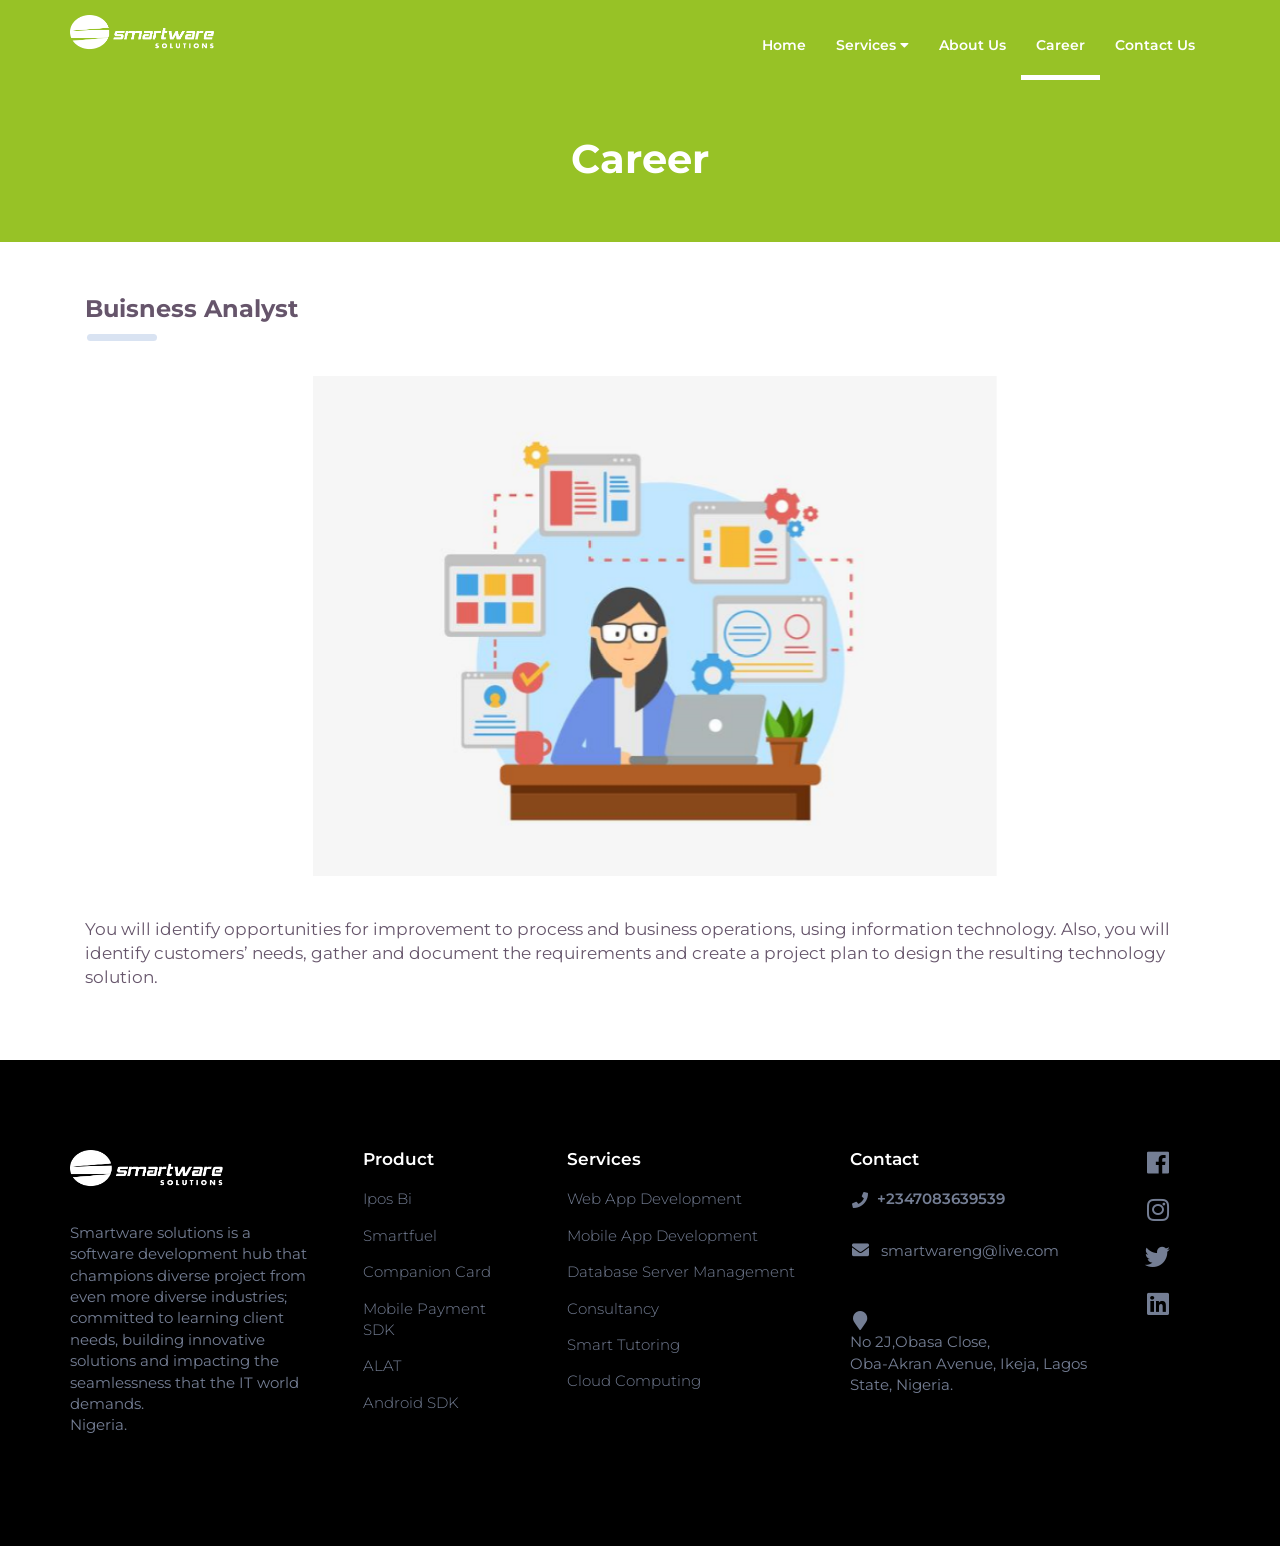
==== HtmlSite/BuisnessAnalyst.html @ bc89caac "pics added to career page" ====
<!DOCTYPE html>
<html lang="en">

<head>
    <meta charset="UTF-8">
    <meta name="viewport" content="width=device-width, initial-scale=1.0">
    <meta http-equiv="X-UA-Compatible" content="ie=edge">
    <title>Smartware</title>
    <link rel="stylesheet" type="text/css" href="css/bootstrap.min.css">
    <link rel="stylesheet" type="text/css" href="css/bootstrap-slider.min.css">
    <link rel="stylesheet" type="text/css" href="css/fontawesome-all.min.css">
    <link rel="stylesheet" type="text/css" href="css/slick.css">
    <link rel="stylesheet" type="text/css" href="css/style-green.css">
    <link rel="stylesheet" type="text/css" href="css/form.css">
    <link rel="stylesheet" href="https://cdnjs.cloudflare.com/ajax/libs/animate.css/3.7.0/animate.css" />

</head>

<body>

    <div id="header-holder" class="inner-header contact-header">
        <nav id="nav" class="navbar navbar-default navbar-full">
            <div class="container-fluid">
                <div class="container container-nav">
                    <div class="row">
                        <div class="col-md-12">
                            <div class="navbar-header">
                                <button aria-expanded="false" type="button" class="navbar-toggle collapsed"
                                    data-toggle="collapse" data-target="#bs">
                                    <span class="icon-bar"></span>
                                    <span class="icon-bar"></span>
                                    <span class="icon-bar"></span>
                                </button>
                                <a class="logo-holder" href="index.html">
                                    <div class="logo" style="width:500px;height:18px"></div>
                                </a>
                            </div>
                            <div style="height: 1px;" role="main" aria-expanded="false" class="navbar-collapse collapse"
                                id="bs">
                                <ul class="nav navbar-nav navbar-right">
                                    <li><a href="index.html">Home</a></li>
                                    <li class="dropdown unity-menu">
                                        <a href="services.html">Services <i class="fas fa-caret-down"></i></a>
                                        <ul class="dropdown-menu dropdown-unity">
                                            <li>
                                                <a class=" " href="services.html">
                                                    <div class="unity-box">

                                                        <div class="unity-title">
                                                            Web App Development
                                                        </div>

                                                    </div>
                                                </a>
                                            </li>

                                            <li>
                                                <a class=" " href="services.html">
                                                    <div class="unity-box">

                                                        <div class="unity-title">
                                                            Mobile App Development
                                                        </div>

                                                    </div>
                                                </a>
                                            </li>

                                            <li>
                                                <a class=" " href="services.html">
                                                    <div class="unity-box">

                                                        <div class="unity-title">
                                                            Consultancy
                                                        </div>

                                                    </div>
                                                </a>
                                            </li>

                                            <li>
                                                <a class=" " href="services.html">
                                                    <div class="unity-box">

                                                        <div class="unity-title">
                                                            Data Server Management
                                                        </div>

                                                    </div>
                                                </a>
                                            </li>

                                            <li>
                                                <a class=" " href="services.html">
                                                    <div class="unity-box">

                                                        <div class="unity-title">
                                                            Smart Tutoring
                                                        </div>

                                                    </div>
                                                </a>
                                            </li>

                                            <li>
                                                <a class=" " href="services.html">
                                                    <div class="unity-box">

                                                        <div class="unity-title">
                                                            Cloud Computing
                                                        </div>

                                                    </div>
                                                </a>
                                            </li>
                                        </ul>
                                    </li>
                                    <li class="dropdown">
                                        <a href="aboutus.html">About Us </a>
                                    </li>
                                    <li><a style="border-bottom:5px solid #ffffff" href="career.html">Career</a></li>
                                    <li class="support-button-holder support-dropdown">
                                        <a href="contact.html">Contact Us</a>
                                    </li>
                                </ul>
                            </div>
                        </div>
                    </div>
                </div>
            </div>
        </nav>

        <div id="page-head" class="container-fluid inner-page">
            <div class="container">
                <div class="row">
                    <div class="col-md-12 text-center">
                        <div class="animated slideInDown page-title">Career</div>
                    </div>
                </div>

                <div class="row">
                    <!-- <div class="col-md-12 text-center">
                        <div class="text">Join the team</div>
                    </div> -->
                </div>
            </div>
        </div>
    </div>

    <!-- <div id="" class="container-fluid">

        <div class="row">
            <div class="col-md-12">
                <div>
                    <div class="row-title" style="color:#66556b; margin-top: 50px;">Join Our Team</div>
                    <div class="row-subtitle"></div>
                </div>
            </div>
        </div>
    </div> -->

    <div id="testimonials" class="container">
        <div class="bg-color"></div>

        <div class="col-md-12">
            <div>
                <div class="row-title" style="color:#66556b; margin-top: 50px; text-align: left">Buisness Analyst</div>
                <div class="row-line"></div>
            </div>
        </div>

        <div class="container">
            <div class="row">
                
                    <div class="col-md-12">
                        <img class="animated zoomin" style="width:60%; margin-top: 50px" src="images/BuisnessAnalyst.png" alt="">
                        <div id="testimonials-slider">
                            <!-- <img style="width:80%;" src="images/clientelle.png" alt=""> -->
                        </div>
                    </div>

               
            </div>
            <br>
            <div class="row">
                <div class="col-xs-12">
                    <p style="color:#66556b; font-size:17px; text-align: left">You will identify opportunities for improvement to process
                        and business operations, using information technology. Also, you will identify
                        customers’ needs, gather and document the requirements and create a project plan to
                        design the resulting technology solution.
                    </p>

                </div>
            </div>
        </div>
    </div>

    <div id="footer" class="container-fluid">
        <div class="container">
            <div class="row">
                <div class="col-xs-6 col-sm-4 col-md-3">
                    <div class="address-holder">
                        <img style="width:60%" src="images/smartlogo.png" alt="">

                        <!-- <div class="phone"><i class="fas fa-phone"></i>+2347083639539</div>
                                <div class="email"><i class="fas fa-envelope"></i> smartwareng@live.com</div> -->
                        <div class="address">

                            <p>Smartware solutions is a software development hub that champions diverse project from
                                even more diverse industries; committed to learning client needs, building innovative
                                solutions and impacting the seamlessness that the IT world demands.<br>
                                Nigeria.</p>
                        </div>
                    </div>
                </div>
                <div class="col-xs-6 col-sm-2 col-md-2">
                    <div class="footer-menu-holder">
                        <h4>Product</h4>
                        <ul class="footer-menu">
                            <li><a href="">Ipos Bi</a></li>
                            <li><a href="">Smartfuel</a></li>
                            <li><a href="">Companion Card</a></li>
                            <li><a href="">Mobile Payment SDK</a></li>
                            <li><a href="">ALAT</a></li>
                            <li><a href="">Android SDK</a></li>
                        </ul>
                    </div>
                </div>
                <div class="col-xs-6 col-sm-2 col-md-3">
                    <div class="footer-menu-holder">
                        <h4>Services</h4>
                        <ul class="footer-menu">
                            <li><a href="">Web App Development</a></li>
                            <li><a href="">Mobile App Development</a></li>
                            <li><a href="">Database Server Management</a></li>
                            <li><a href="">Consultancy</a></li>
                            <li><a href="">Smart Tutoring</a></li>
                            <li><a href="">Cloud Computing</a></li>
                        </ul>
                    </div>
                </div>
                <div class="col-xs-6 col-sm-3 col-md-3">
                    <div class="address-holder">
                        <h4>Contact</h4>
                        <div class="phone"><i class="fas fa-phone"></i>+2347083639539</div>
                        <div class="email"><i class="fas fa-envelope"></i> smartwareng@live.com</div>
                        <div class="address">
                            <i class="fas fa-map-marker"></i>
                            <div>No 2J,Obasa Close,<br>
                                Oba-Akran Avenue, Ikeja, Lagos State,
                                Nigeria.</div>
                        </div>
                    </div>
                </div>
                <div class="col-xs-12 col-sm-1 col-md-1">
                    <div class="social-menu-holder">
                        <ul class="social-menu">
                            <li><a href="#"><i class="fab fa-facebook"></i></a></li>
                            <li><a href="#"><i class="fab fa-instagram"></i></a></li>
                            <li><a href="#"><i class="fab fa-twitter"></i></a></li>
                            <li><a href="#"><i class="fab fa-linkedin"></i></a></li>
                        </ul>
                    </div>
                </div>
            </div>
        </div>
    </div>













</body>

</html>
---- HtmlSite/css/style-green.css ----
/*------------------------------------------------------------------
 * Theme Name: Hostify Responsive Template
 * Theme URI: http://www.brandio.io/envato/hostify
 * Author: Brandio
 * Author URI: http://www.brandio.io/
 * Description: A Bootstrap Responsive HTML5 Template
 * Version: 2.0
 * Licensed under MIT (https://github.com/twbs/bootstrap/blob/master/LICENSE)
 * Bootstrap v3.3.7 (http://getbootstrap.com)
 * Copyright 2019 Brandio.
 -------------------------------------------------------------------*/
/*------------------------------------------------------------------
[Table of contents]

1. General Styles.
2. Header Styles.
3. Top Content Styles.
4. info Section Styles.
5. Services Section Styles.
6. Message Section Styles.
7. Pricing Section Styles.
8. Custom Plan Section Styles.
9. Features Section Styles.
10. Testimonials Section Styles.
11. More Features Section Styles.
12. Footer Section Styles.
13. Sign in - Sign up Pages Styles.
14. Inner Pages Styles.
15. Responsive Styles.
-------------------------------------------------------------------*/
@import url("https://fonts.googleapis.com/css?family=Montserrat:200,300,400,500,600,700");

@import url("https://fonts.googleapis.com/css?family=Rubik:400,500");

@import url("../fonts/hostify.css");
/*------------------------------------------------------------------
	1. General Styles
-------------------------------------------------------------------*/
*, body {
    font-family: 'Montserrat', sans-serif;
    font-weight: 400;
    -webkit-font-smoothing: antialiased;
    text-rendering: optimizeLegibility;
    -moz-osx-font-smoothing: grayscale;
}

a, input[type="submit"] {
    -webkit-transition: all 0.3s ease;
    transition: all 0.3s ease;
}

.rtl-cols div[class^="col-"] {
    float: right;
}

.slick-track {
    -webkit-transition: none;
    transition: none;
}

.slick-slide {
    cursor: pointer;
    outline: 0;
}

.slick-dots {
    position: absolute;
    left: 0;
    bottom: 0;
    width: 100%;
    list-style: none;
    padding: 0;
    margin: 0;
    text-align: center;
}

.slick-dots li {
    display: inline-block;
    text-indent: -9999px;
    white-space: nowrap;
    border: 0;
    width: 8px;
    height: 8px;
    border-radius: 8px;
    background-color: #ffffff;
    opacity: 0.5;
    margin-left: 5px;
    -webkit-box-shadow: 0 0 10px 0 rgba(0, 0, 0, 0.5);
    box-shadow: 0 0 10px 0 rgba(0, 0, 0, 0.5);
}

.slick-dots li.slick-active {
    opacity: 1;
}

.row-title {
    text-align: center;
    font-size: 24px;
    font-weight: 700;
    color: #2F3C52;
    position: relative;
    margin-top: 30px;
    margin-top: 0;
}

.row-title.grey-color {
    color: #44494f;
    margin-bottom: 20px;
}

.row-title.grey-color:after {
    background-color: #44494f;
    bottom: -6px;
}

.row-subtitle {
    position: relative;
    text-align: center;
    font-size: 19px;
    color: #7D8EA8;
    font-weight: 400;
    margin-bottom: 50px;
}

.row-line:after {
    position: absolute;
    content: "";
    width: 70px;
    height: 7px;
    background-color: #D9E3F2;
    left: 5%;
    margin-left: -40px;
    bottom: -15px;
    border-radius: 8px;
}


.row-subtitle:after {
    position: absolute;
    content: "";
    width: 156px;
    height: 2px;
    background-color: #D9E3F2;
    left: 50%;
    margin-left: -78px;
    bottom: -15px;
}

.row-icon {
    text-align: center;
}

.row-icon .pricing-icon {
    position: relative;
    width: 88px;
    height: 88px;
    display: inline-block;
    border-radius: 200px;
    overflow: hidden;
    z-index: 100;
    background-color: #ffffff;
    border: 2px solid #cfced6;
    animation-name: little-move;
}

.row-icon .pricing-icon .htfy {
    color: #ffffff;
    font-size: 45px;
    margin-top: 21px;
}

.row-icon .pricing-icon .htfy-technology {
    margin-top: 26px;
}

.row-icon .pricing-icon [class*="fa"] {
    color: #ffffff;
    font-size: 40px;
    margin-top: 25px;
}

.row-icon .pricing-icon.color1 .htfy, .row-icon .pricing-icon.color1 [class*="fa"] {
    color: #00b869;
}

.row-icon .pricing-icon.color2 .htfy, .row-icon .pricing-icon.color2 [class*="fa"] {
    color: #5d9cec;
}

.row-icon .pricing-icon.color3 .htfy, .row-icon .pricing-icon.color3 [class*="fa"] {
    color: #65d692;
}

.ybtn {
    border: 0;
    border-radius: 10px;
    font-size: 15px;
    font-weight: 600;
    text-transform: uppercase;
    padding: 9px 26px;
    margin: 5px 10px;
    display: inline-block;
    white-space: nowrap;
    outline: none;
    -webkit-transition: all 0.3s ease 0s;
    transition: all 0.3s ease 0s;
    -webkit-transform: scale(1);
    -moz-transform: scale(1);
    -ms-transform: scale(1);
    transform: scale(1);
}

.ybtn:hover, .ybtn:focus {
    text-decoration: none;
    -webkit-transform: scale(0.95);
    -moz-transform: scale(0.95);
    -ms-transform: scale(0.95);
    transform: scale(0.95);
}

.ybtn-small {
    border-radius: 8px;
    font-size: 13px;
    font-weight: 600;
    text-transform: none;
    padding: 5px 15px;
    margin: 2px 4px;
}

.ybtn-shadow {
    -webkit-box-shadow: 0 9px 18px rgba(0, 0, 0, 0.08);
    box-shadow: 0 9px 18px rgba(0, 0, 0, 0.08);
}

.ybtn-accent-color {
    color: #ffffff;
    background-color: #66556b;
}

.ybtn-accent-color:hover, .ybtn-accent-color:focus {
    color: #ffffff;
    background-color: #608504;
}

.ybtn-header-color {
    color: #ffffff;
    background-color: #66556b;
}

.ybtn-header-color:hover, .ybtn-header-color:focus {
    color: #ffffff;
    background-color: #608504;
}

.ybtn-other-color {
    color: #ffffff;
    background-color: #3d3d3d;
}

.ybtn-other-color:hover, .ybtn-other-color:focus {
    color: #ffffff;
    background-color: #242424;
}

.ybtn-purple-text {
    color: #00b869;
    background-color: transparent;
}

.ybtn-purple-text:hover, .ybtn-purple-text:focus {
    color: #009f5a;
}

.ybtn-purple {
    color: #ffffff;
    background-color: #756de7;
}

.ybtn-purple:hover, .ybtn-purple:focus {
    color: #ffffff;
    background-color: #6961d4;
}

.ybtn-purple-text {
    color: #756de7;
    background-color: transparent;
}

.ybtn-purple-text:hover, .ybtn-purple-text:focus {
    color: #6961d4;
}

.ybtn-white {
    color: #66556b;
    background-color: #ffffff;
}

.ybtn-white:hover, .ybtn-white:focus {
    color: #000;
    background-color: #ffffff;
}

.ybtn-pink {
    color: #ffffff;
    background-color: #ed52f8;
}

.ybtn-pink:hover, .ybtn-pink:focus {
    color: #ffffff;
    background-color: #e14eeb;
}

.special-gradiant {
  /* Permalink - use to edit and share this gradient: http://colorzilla.com/gradient-editor/#000000+0,000000+100&0+0,0+4,1+5,0+6,0+9,1+10,0+11,0+14,1+15,0+16,0+19,1+20,0+21,0+24,1+25,0+26,0+29,1+30,0+31,0+34,1+35,0+36,0+39,1+40,0+41,0+44,1+45,0+46,0+49,1+50,0+51,0+54,1+55,0+56,0+59,1+60,0+61,0+64,1+65,0+66,1+65,0+69,1+70,0+71,0+74,1+75,0+76,0+79,1+80,0+81,0+84,1+85,0+86,0+89,1+90,0+91,0+94,1+95,0+96,0+100 */
    background: -moz-linear-gradient(-45deg, transparent 0%, transparent 4%, black 5%, transparent 6%, transparent 9%, black 10%, transparent 11%, transparent 14%, black 15%, transparent 16%, transparent 19%, black 20%, transparent 21%, transparent 24%, black 25%, transparent 26%, transparent 29%, black 30%, transparent 31%, transparent 34%, black 35%, transparent 36%, transparent 39%, black 40%, transparent 41%, transparent 44%, black 45%, transparent 46%, transparent 49%, black 50%, transparent 51%, transparent 54%, black 55%, transparent 56%, transparent 59%, black 60%, transparent 61%, transparent 64%, black 65%, transparent 66%, transparent 69%, black 70%, transparent 71%, transparent 74%, black 75%, transparent 76%, transparent 79%, black 80%, transparent 81%, transparent 84%, black 85%, transparent 86%, transparent 89%, black 90%, transparent 91%, transparent 94%, black 95%, transparent 96%, transparent 100%);
  /* FF3.6-15 */
    background: -webkit-linear-gradient(-45deg, transparent 0%, transparent 4%, black 5%, transparent 6%, transparent 9%, black 10%, transparent 11%, transparent 14%, black 15%, transparent 16%, transparent 19%, black 20%, transparent 21%, transparent 24%, black 25%, transparent 26%, transparent 29%, black 30%, transparent 31%, transparent 34%, black 35%, transparent 36%, transparent 39%, black 40%, transparent 41%, transparent 44%, black 45%, transparent 46%, transparent 49%, black 50%, transparent 51%, transparent 54%, black 55%, transparent 56%, transparent 59%, black 60%, transparent 61%, transparent 64%, black 65%, transparent 66%, transparent 69%, black 70%, transparent 71%, transparent 74%, black 75%, transparent 76%, transparent 79%, black 80%, transparent 81%, transparent 84%, black 85%, transparent 86%, transparent 89%, black 90%, transparent 91%, transparent 94%, black 95%, transparent 96%, transparent 100%);
  /* Chrome10-25,Safari5.1-6 */
    background: linear-gradient(135deg, transparent 0%, transparent 4%, black 5%, transparent 6%, transparent 9%, black 10%, transparent 11%, transparent 14%, black 15%, transparent 16%, transparent 19%, black 20%, transparent 21%, transparent 24%, black 25%, transparent 26%, transparent 29%, black 30%, transparent 31%, transparent 34%, black 35%, transparent 36%, transparent 39%, black 40%, transparent 41%, transparent 44%, black 45%, transparent 46%, transparent 49%, black 50%, transparent 51%, transparent 54%, black 55%, transparent 56%, transparent 59%, black 60%, transparent 61%, transparent 64%, black 65%, transparent 66%, transparent 69%, black 70%, transparent 71%, transparent 74%, black 75%, transparent 76%, transparent 79%, black 80%, transparent 81%, transparent 84%, black 85%, transparent 86%, transparent 89%, black 90%, transparent 91%, transparent 94%, black 95%, transparent 96%, transparent 100%);
  /* W3C, IE10+, FF16+, Chrome26+, Opera12+, Safari7+ */
    filter: progid:DXImageTransform.Microsoft.gradient( startColorstr='#00000000', endColorstr='#00000000',GradientType=1 );
  /* IE6-9 fallback on horizontal gradient */
    position: absolute;
    left: 0;
    top: 50%;
    margin-top: -90%;
    width: 158px;
    height: 158px;
    z-index: -1;
    opacity: 0.15;
    animation-duration: 1s;
    animation-timing-function: linear;
    animation-iteration-count: infinite;
}

@keyframes little-move {
    0% {
        left: 0;
    }

    100% {
        left: -15px;
    }
}

/*
::selection {
  background: #9e57f9;
}
::-moz-selection {
  background: #9e57f9;
}
*/
/*------------------------------------------------------------------
	2. Header Styles
-------------------------------------------------------------------*/
#header-holder {
    position: relative;
    z-index: 100;
    background-color: #ffffff;
    padding-top: 15px;
}

#header-holder .bg-animation {
    position: absolute;
    opacity: 1;
    left: 0%;
    top: -20%;
    width: 100%;
    height: 108%;
    background-image: url(../images/Path95.svg);
    background-repeat: no-repeat;
    background-size: 100% 100%;
    background-color: #00b869;
    -webkit-transform: skewY(-10deg);
    -moz-transform: skewY(-10deg);
    -ms-transform: skewY(-10deg);
    transform: skewY(-10deg);
    z-index: -1;
}

/* #header-holder.inner-header {
    position: relative;
} */

.about-header:before {
    position: absolute;
    content: "";
    top: 0;
    left: 0;
    width: 100%;
    /* height: 100%; */
    background-repeat: repeat-x;
    background-image: -webkit-linear-gradient(120deg, #97C226, #97C226);
    background-image: -o-linear-gradient(120deg, #97C226, #97C226);
    background-image: linear-gradient(120deg, #97C226, #97C226);
}

#header-holder.inner-header:before {
    position: absolute;
    content: "";
    top: 0;
    left: 0;
    width: 100%;
    height: 100%;
    background-repeat: repeat-x;
    background-image: -webkit-linear-gradient(120deg, #97C226, #97C226);
    background-image: -o-linear-gradient(120deg, #97C226, #97C226);
    background-image: linear-gradient(120deg, #97C226, #97C226);
}

#header-holder.inner-header .bg-animation  {
    opacity: 1;
    top: 0;
    height: 100%;
    background-image: inherit;
    background-color:  #A8D82A,;
    -webkit-transform: skewY(0deg);
    -moz-transform: skewY(0deg);
    -ms-transform: skewY(0deg);
    transform: skewY(0deg);
    display: none;
}

#header-holder #nav {
    border: 0;
    background-color: transparent;
}

@media (min-width: 1800px) {
    #header-holder:not(.inner-header):before {
        content: "";
        position: absolute;
        left: 0;
        top: 0;
        width: 100%;
        height: 60%;
        background-color:  #A8D82A,;
        -webkit-transform: skewY(-10deg);
        -moz-transform: skewY(-10deg);
        -ms-transform: skewY(-10deg);
        transform: skewY(-10deg);
        -webkit-transform-origin: left top;
        -moz-transform-origin: left top;
        -ms-transform-origin: left top;
        transform-origin: left top;
        z-index: -1;
    }

    #header-holder.main-header:before {
        display: none !important;
    }
}

.logo-holder {
    font-family: 'Rubik', sans-serif;
    color: #ffffff;
    font-size: 19px;
    font-weight: 500;
    cursor: pointer;
    display: inline-block;
    padding-top: 17px;
    -webkit-transition: all 0.3s ease 0s;
    transition: all 0.3s ease 0s;
}

.logo-holder:hover, .logo-holder:focus {
    color: #ffffff;
    text-decoration: none;
}

.logo-holder{
    display: inline-block;
    background-image: url(../images/smartlogo.png);
    background-size: contain;
    background-repeat: no-repeat;
}

svg.logo {
    width: 62px;
    height: auto;
}

svg.logo text {
    font-family: 'Rubik', sans-serif;
    font-weight: 500;
    fill: #ffffff;
}

.navbar-collapse-centered {
    text-align: center;
}

.navbar-nav-centered {
    display: inline-block;
    float: none;
}

.navbar-default .navbar-collapse, .navbar-default .navbar-form {
    border-color: rgba(231, 231, 231, 0.2);
}

.navbar {
    border: 0;
    border-radius: 0;
    margin-bottom: 0;
}

.navbar-default .navbar-nav > li > a {
    color: #fff;
    font-size: 14px;
    font-weight: 600;
    -webkit-transition: all 0.3s ease 0s;
    transition: all 0.3s ease 0s;
}

.navbar-default .navbar-nav > li > a:hover, .navbar-default .navbar-nav > li > a:focus {
    color: #ffffff99;
}

.navbar-default .navbar-nav > li > a.login-button {
    margin-left: 30px;
}

.navbar-default .navbar-nav > .active a, .navbar-default .navbar-nav > .active a:focus, .navbar-default .navbar-nav > .active a:hover {
    color: #dbc2fe;
    background-color: transparent;
}

.support-button-holder {
    border-radius: 4px;
}

.support-button-holder a.support-button {
    display: inline-block;
    position: relative;
    cursor: pointer;
    padding: 8px;
    background-color: #66556b;
    border-radius: 10px;
    color: #ffffff;
    opacity: 1;
    margin-top: 13px;
    margin-left: 10px;
    font-weight: 300;
    font-size: 12px;
    -webkit-box-shadow: 0 4px 6px 0 rgba(0, 0, 0, 0.15);
    box-shadow: 0 4px 6px 0 rgba(0, 0, 0, 0.15);
    -webkit-transition: all 0.3s ease 0s;
    transition: all 0.3s ease 0s;
}

.support-button-holder a.support-button:hover, .support-button-holder a.support-button:focus {
    border-radius: 10px;
    background-color: #608504 !important;
    color: #ffffff !important;
    opacity: 1 !important;
}

@media (min-width: 768px) {
    .navbar-nav > li > a {
        padding-top: 20px;
        padding-bottom: 20px;
    }
}

.navbar-default .navbar-toggle {
    border: 0px;
    -webkit-transition: all 0.3s ease 0s;
    transition: all 0.3s ease 0s;
}

.navbar-default .navbar-toggle .icon-bar {
    background-color: #ffffff;
}

.navbar-default .navbar-toggle:hover, .navbar-default .navbar-toggle:focus {
    background-color: transparent;
    opacity: 0.7;
}

.navbar-toggle {
    margin-top: 17px;
}

.navbar-nav > li > .dropdown-menu {
    border-radius: 10px;
}

.dropdown-menu, .navbar-main .dropdown-menu {
    background-color: #ffffff;
    min-width: 160px;
    border: 0;
    padding: 12px 12px;
    border-radius: 10px;
    -webkit-box-shadow: 0 6px 15px rgba(0, 0, 0, 0.1);
    box-shadow: 0 6px 15px rgba(0, 0, 0, 0.1);
    -webkit-transition: all 0.3s cubic-bezier(0.78, 0.74, 0.25, 1);
    transition: all 0.3s cubic-bezier(0.78, 0.74, 0.25, 1);
    z-index: 9999;
}

.dropdown:hover .dropdown-menu, .dropdown:focus .dropdown-menu {
    display: block;
    -webkit-transform: scale(1, 1);
    -moz-transform: scale(1, 1);
    -ms-transform: scale(1, 1);
    transform: scale(1, 1);
    opacity: 1;
}

.dropdown-menu {
    display: block;
    -webkit-transform-origin: 75% 0%;
    -moz-transform-origin: 75% 0%;
    -ms-transform-origin: 75% 0%;
    transform-origin: 75% 0%;
    -webkit-transform: scale(0, 0);
    -moz-transform: scale(0, 0);
    -ms-transform: scale(0, 0);
    transform: scale(0, 0);
    -webkit-transition: all 0.3s cubic-bezier(0.78, 0.74, 0.25, 1);
    transition: all 0.3s cubic-bezier(0.78, 0.74, 0.25, 1);
}

.dropdown-menu:before {
    position: absolute;
    content: "";
    top: -7px;
    right: 40px;
    width: 0;
    height: 0;
    border-left: 7px solid transparent;
    border-right: 7px solid transparent;
    border-bottom: 7px solid #ffffff;
}

.dropdown-menu > li > a {
    color: #69677e;
    font-size: 14px;
    font-weight: 600;
    text-decoration: none;
    display: block;
    padding: 5px 12px;
    border-radius: 10px;
    -webkit-transition: all 0.3s ease 0s;
    transition: all 0.3s ease 0s;
}

.dropdown-menu > li > a:focus, .dropdown-menu > li > a:hover {
    color: #00b869;
    background-color: #f7f6f8;
}

.dropdown-menu.dropdown-mega {
    z-index: 9998;
    padding: 20px 0;
    margin-top: 12px !important;
    display: block;
    -webkit-transform-origin: 50% 0%;
    -moz-transform-origin: 50% 0%;
    -ms-transform-origin: 50% 0%;
    transform-origin: 50% 0%;
    -webkit-transform: scale(1, 0);
    -moz-transform: scale(1, 0);
    -ms-transform: scale(1, 0);
    transform: scale(1, 0);
    -webkit-transition: all 0.3s cubic-bezier(0.78, 0.74, 0.25, 1);
    transition: all 0.3s cubic-bezier(0.78, 0.74, 0.25, 1);
    opacity: 0;
}

.dropdown-menu.dropdown-unity {
    -webkit-transform-origin: 85% 0%;
    -moz-transform-origin: 85% 0%;
    -ms-transform-origin: 85% 0%;
    transform-origin: 85% 0%;
}

.dropdown {
    -webkit-transition: all 0.3s ease 0s;
    transition: all 0.3s ease 0s;
}

.dropdown:hover .dropdown-menu, .dropdown:focus .dropdown-menu {
    display: block;
}

.dropdown.mega {
    position: inherit;
    -webkit-transition: all 0.3s ease 0s;
    transition: all 0.3s ease 0s;
}

.dropdown.mega > a {
    position: relative;
    z-index: 9999;
}

.dropdown.mega > a:before {
    position: absolute;
    content: "";
    bottom: -2px;
    left: 50%;
    margin-left: -2px;
    width: 0;
    height: 0;
    border-left: 7px solid transparent;
    border-right: 7px solid transparent;
    border-bottom: 7px solid #ffffff;
    opacity: 0;
    -webkit-transition: all 0.3s ease;
    transition: all 0.3s ease;
}

.dropdown.mega:hover > a:before, .dropdown.mega:focus > a:before {
    opacity: 1;
}

.dropdown.mega:hover .dropdown-menu.dropdown-mega, .dropdown.mega:focus .dropdown-menu.dropdown-mega {
    display: block;
    -webkit-transform: scale(1, 1);
    -moz-transform: scale(1, 1);
    -ms-transform: scale(1, 1);
    transform: scale(1, 1);
    opacity: 1;
}

.dropdown.mega .dropdown-menu.dropdown-mega:after {
    position: absolute;
    content: "";
    width: 100%;
    height: 12px;
    top: -12px;
    left: 0;
}

.dropdown.mega .dropdown-menu.dropdown-mega:before {
    display: none;
}

.dropdown.mega p {
    font-size: 15px;
    font-weight: 300;
    color: #7a7896;
    margin-top: 5px;
    padding: 10px;
}

.dropdown.unity-menu {
    -webkit-transition: all 0.3s ease 0s;
    transition: all 0.3s ease 0s;
}

.dropdown.unity-menu > a {
    position: relative;
    z-index: 9999;
}

.dropdown.unity-menu:hover > a:before, .dropdown.unity-menu:focus > a:before {
    opacity: 1;
}

.dropdown.unity-menu:hover .dropdown-menu.dropdown-unity, .dropdown.unity-menu:focus .dropdown-menu.dropdown-unity {
    display: block;
    -webkit-transform: scale(1, 1);
    -moz-transform: scale(1, 1);
    -ms-transform: scale(1, 1);
    transform: scale(1, 1);
    opacity: 1;
}

.dropdown.unity-menu .dropdown-menu.dropdown-unity:after {
    position: absolute;
    content: "";
    width: 100%;
    height: 12px;
    top: -12px;
    left: 0;
}

.dropdown.unity-menu p {
    font-size: 15px;
    font-weight: 300;
    color: #7a7896;
    margin-top: 5px;
    padding: 10px;
}

.unity-link {
    text-decoration: none !important;
    padding: 0 !important;
    background-color: transparent;
}

.unity-link:hover, .unity-link:focus {
    background-color: #EBF2F9 !important;
}

.unity-link:hover .unity-box:after, .unity-link:focus .unity-box:after {
    opacity: 1;
    right: 15px;
}

.unity-box {
    position: relative;
    padding: 5px; 
    border-radius: 8px;
    -webkit-transition: all 0.3s ease 0s;
    transition: all 0.3s ease 0s;
}

.unity-box:after {
    font-family: "hostify" !important;
    position: absolute;
    content: "\6b";
    font-size: 10px;
    top: 50%;
    margin-top: -7px;
    right: 20px;
    color: #B1C6DB;
    text-transform: none;
    font-weight: 600;
    opacity: 0;
    -webkit-transition: all 0.3s ease;
    transition: all 0.3s ease;
}

.unity-box .unity-icon {
    position: absolute;
    left: 18px;
    top: 50%;
    margin-top: -24px;
}

.unity-box .unity-icon .htfy {
    font-size: 45px;
}

.unity-box .unity-icon [class*="fa"] {
    font-size: 45px;
}

.unity-box .unity-icon img {
    width: 44px;
}

.unity-box .unity-title {
    font-size: 10px;
    font-weight:600;
    color: #2A4968;
    text-transform: uppercase;
}

.unity-box .unity-details {
    font-size: 14px;
    font-weight: 300;
    color: #7A7896;
}

.mega-link {
    text-decoration: none !important;
}

.mega-box {
    position: relative;
    padding: 20px 20px 20px 90px;
    border-radius: 8px;
    -webkit-transition: all 0.3s ease 0s;
    transition: all 0.3s ease 0s;
}

.mega-box:hover, .mega-box:focus {
    background-color: #f3f3f7;
}

.mega-box.m-color1 .mega-icon {
    color: #756de7;
}

.mega-box.m-color1:hover .mega-icon, .mega-box.m-color1:focus .mega-icon {
    color: #6057e3;
}

.mega-box.m-color2 .mega-icon {
    color: #5d9cec;
}

.mega-box.m-color2:hover .mega-icon, .mega-box.m-color2:focus .mega-icon {
    color: #468ee9;
}

.mega-box.m-color3 .mega-icon {
    color: #65d692;
}

.mega-box.m-color3:hover .mega-icon, .mega-box.m-color3:focus .mega-icon {
    color: #51d184;
}

.mega-box .mega-icon {
    position: absolute;
    left: 20px;
    top: 50%;
    margin-top: -24px;
}

.mega-box .mega-icon .htfy {
    font-size: 45px;
}

.mega-box .mega-icon [class*="fa"] {
    font-size: 45px;
}

.mega-box .mega-title {
    font-size: 15px;
    font-weight: 600;
    color: #3f3d59;
}

.mega-box .mega-details {
    font-size: 15px;
    font-weight: 300;
    color: #7a7896;
}

.support-button-holder {
    perspective: 1000px;
    position: relative;
    z-index: 1000;
    -webkit-transition: all 0.3s ease 0s;
    transition: all 0.3s ease 0s;
}

.support-button-holder:hover .dropdown-menu, .support-button-holder:focus .dropdown-menu {
    display: block;
    -webkit-transform: scale(1);
    -moz-transform: scale(1);
    -ms-transform: scale(1);
    transform: scale(1);
    opacity: 1;
}

.support-button-holder .dropdown-menu {
    padding: 10px;
    margin-top: 12px !important;
    display: block;
    -webkit-transform-origin: 80% 0%;
    -moz-transform-origin: 80% 0%;
    -ms-transform-origin: 80% 0%;
    transform-origin: 80% 0%;
    -webkit-transform: scale(0);
    -moz-transform: scale(0);
    -ms-transform: scale(0);
    transform: scale(0);
    -webkit-transition: all 0.3s cubic-bezier(0.78, 0.74, 0.25, 1);
    transition: all 0.3s cubic-bezier(0.78, 0.74, 0.25, 1);
    opacity: 0;
}

.support-button-holder .dropdown-menu:before {
    position: absolute;
    content: "";
    top: -7px;
    right: 40px;
    width: 0;
    height: 0;
    border-left: 7px solid transparent;
    border-right: 7px solid transparent;
    border-bottom: 7px solid #ffffff;
}

.support-button-holder .dropdown-menu:after {
    position: absolute;
    content: "";
    width: 100%;
    height: 12px;
    top: -12px;
    left: 0;
}

.support-button-holder .dropdown-menu li a {
    display: inline-block;
    width: 100%;
    padding: 15px;
    font-size: 14px;
    font-weight: 700;
    color: #8b899e;
    -webkit-transition: all 0.3s ease 0s;
    transition: all 0.3s ease 0s;
}

.support-button-holder .dropdown-menu li a [class*="fa"], .support-button-holder .dropdown-menu li a i {
    color: #69677e;
    font-size: 17px;
    margin-right: 15px;
    -webkit-transition: all 0.3s ease 0s;
    transition: all 0.3s ease 0s;
}

.support-button-holder .dropdown-menu li a:hover, .support-button-holder .dropdown-menu li a:focus {
    color: #00b869;
    background-color: #f7f6f8;
}

.support-button-holder .dropdown-menu li a:hover [class*="fa"], .support-button-holder .dropdown-menu li a:hover i, .support-button-holder .dropdown-menu li a:focus [class*="fa"], .support-button-holder .dropdown-menu li a:focus i {
    color: #65d66a;
}

/*------------------------------------------------------------------
	3. Top Content Styles
-------------------------------------------------------------------*/
#top-content {
    text-align: center;
    padding-top: 100px;
    padding-bottom: 40px;
}

#top-content .big-title {
    font-size: 48px;
    color: #ffffff;
    font-weight: 700;
    line-height: 62px;
    margin-bottom: 40px;
}

#top-content .big-title span {
    font-size: 48px;
    color: #ffffff;
    font-weight: 700;
}

.big-title span {
    font-size: 48px;
    color: #ffffff;
    font-weight: 700;
}

#top-content p {
    font-size: 16px;
    font-weight: 300;
    line-height: 25px;
    color: rgba(255, 255, 255, 0.75);
    margin-bottom: 38px;
}

#top-content .domain-search-holder {
    margin-bottom: 120px;
}

#top-content .domain-search-holder input[type="text"] {
    padding: 20px 35px;
    border-radius: 10px;
    background-color: #f1f4f5;
    font-size: 18px;
    color: #87838e;
    border: 0;
    outline: 0;
    width: 100%;
    max-width: 420px;
    -webkit-transition: all 0.3s ease 0s;
    transition: all 0.3s ease 0s;
}

#top-content .domain-search-holder input[type="text"]:hover, #top-content .domain-search-holder input[type="text"]:focus {
    background-color: #f4f7f8;
}

#top-content .domain-search-holder input[type="submit"] {
    padding: 20px 30px;
    border-radius: 10px;
    background-color: #142745;
    font-size: 18px;
    color: #ffffff;
    border: 0;
    margin-left: 8px;
    -webkit-transition: all 0.3s ease 0s;
    transition: all 0.3s ease 0s;
    outline: none;
}

#top-content .domain-search-holder input[type="submit"]:hover, #top-content .domain-search-holder input[type="submit"]:focus {
    background-color: #0f1e35;
}

#top-content .domain-search-holder ::-webkit-input-placeholder {
    color: #87838e;
}

#top-content .domain-search-holder :-moz-placeholder {
    color: #87838e;
}

#top-content .domain-search-holder ::-moz-placeholder {
    color: #87838e;
}

#top-content .domain-search-holder :-ms-input-placeholder {
    color: #87838e;
}

#top-content .arrow-button-holder {
    text-align: center;
    display: inline-block;
    margin-top: 50px;
}

#top-content .arrow-button-holder a {
    cursor: pointer;
    text-decoration: none;
    outline: none;
    -webkit-transition: all 0.3s ease 0s;
    transition: all 0.3s ease 0s;
}

#top-content .arrow-button-holder a .arrow-icon {
    display: inline-block;
    width: 65px;
    height: 65px;
    background-color: #142745;
    border-radius: 100px;
    -webkit-box-shadow: 0 9px 18px rgba(0, 0, 0, 0.08);
    box-shadow: 0 9px 18px rgba(0, 0, 0, 0.08);
    margin-bottom: 22px;
    -webkit-transition: all 0.3s ease 0s;
    transition: all 0.3s ease 0s;
}

#top-content .arrow-button-holder a .arrow-icon [class*="fa"] {
    width: 100%;
    text-align: center;
    color: #ffffff;
    padding-top: 17px;
}

#top-content .arrow-button-holder a .arrow-icon .htfy {
    color: #ffffff;
    font-size: 26px;
    margin-top: 20px;
}

#top-content .arrow-button-holder a .button-text {
    font-size: 15px;
    color: #ffffff;
    text-transform: uppercase;
    margin-bottom: 16px;
    -webkit-transition: all 0.3s ease 0s;
    transition: all 0.3s ease 0s;
}

#top-content .arrow-button-holder a:hover .arrow-icon, #top-content .arrow-button-holder a:focus .arrow-icon {
    -webkit-box-shadow: 0 7px 16px rgba(0, 0, 0, 0.12);
    box-shadow: 0 7px 16px rgba(0, 0, 0, 0.12);
    -webkit-transform: scale(0.9);
    -moz-transform: scale(0.9);
    -ms-transform: scale(0.9);
    transform: scale(0.9);
}

#top-content .arrow-button-holder a:hover .button-text, #top-content .arrow-button-holder a:focus .button-text {
    opacity: 0.7;
}

#header-holder.main-header .bg-animation {
    position: absolute;
    opacity: 1;
    left: 0;
    top: 0;
    width: 100%;
    height: 100%;
    background-image: none;
    background-repeat: repeat-x;
    background-image: -webkit-linear-gradient(150deg, #97C226, #97C226);
    background-image: -o-linear-gradient(150deg, #97C226, #97C226);
    background-image: linear-gradient(150deg, #97C226, #97C226);
    -webkit-transform-origin: top left;
    -moz-transform-origin: top left;
    -ms-transform-origin: top left;
    transform-origin: top left;
    -webkit-transform: skewY(-4deg);
    -moz-transform: skewY(-4deg);
    -ms-transform: skewY(-4deg);
    transform: skewY(-4deg);
    z-index: -1;
}

#header-holder.main-header .bg-animation .graphic-show {
    position: absolute;
    display: inline-block;
    right: 0;
    bottom: 0;
    width: 100%;
    max-width: 600px;
    -webkit-transform: skewY(8deg);
    -moz-transform: skewY(8deg);
    -ms-transform: skewY(8deg);
    transform: skewY(8deg);
}

#header-holder.main-header .bg-animation .graphic-show .fix-size {
    width: 100%;
    opacity: 0;
}

#header-holder.main-header .bg-animation .graphic-show .img {
    position: absolute;
    display: inline-block;
    left: 0;
    top: 0;
    width: 100%;
    opacity: 0;
}

#header-holder.main-header .bg-animation .graphic-show .img.img1 {
    margin-top: 85px;
    -webkit-animation: slide-fade1 15s linear infinite;
    -moz-animation: slide-fade1 15s linear infinite;
    -ms-animation: slide-fade1 15s linear infinite;
    animation: slide-fade1 15s linear infinite;
}

#header-holder.main-header .bg-animation .graphic-show .img.img2 {
    margin-top: 48px;
    -webkit-animation: slide-fade2 15s linear infinite;
    -moz-animation: slide-fade2 15s linear infinite;
    -ms-animation: slide-fade2 15s linear infinite;
    animation: slide-fade2 15s linear infinite;
}

#header-holder.main-header .bg-animation .graphic-show .img.img3 {
    -webkit-animation: slide-fade3 15s linear infinite;
    -moz-animation: slide-fade3 15s linear infinite;
    -ms-animation: slide-fade3 15s linear infinite;
    animation: slide-fade3 15s linear infinite;
}

#header-holder.main-header #top-content {
    padding-top: 110px;
    padding-bottom: 110px;
    text-align: left;
}

#header-holder.main-header #top-content .noti-holder .noti {
    position: relative;
    display: inline-block;
    padding: 4px 6px;
    padding-right: 30px;
    background-color: rgba(0, 0, 0, 0.08);
    border-radius: 20px;
    opacity: 0;
    transform: scale(0.8);
    -webkit-transform-origin: left center;
    -moz-transform-origin: left center;
    -ms-transform-origin: left center;
    transform-origin: left center;
    -webkit-animation: fade-animation 0.5s cubic-bezier(0.34, 1.61, 0.7, 1) 0.5s forwards;
    -moz-animation: fade-animation 0.5s cubic-bezier(0.34, 1.61, 0.7, 1) 0.5s forwards;
    -ms-animation: fade-animation 0.5s cubic-bezier(0.34, 1.61, 0.7, 1) 0.5s forwards;
    animation: fade-animation 0.5s cubic-bezier(0.34, 1.61, 0.7, 1) 0.5s forwards;
    -webkit-transition: all 0.3s ease;
    transition: all 0.3s ease;
}

#header-holder.main-header #top-content .noti-holder .noti:after {
    position: absolute;
    content: "\f105";
    font-family: "Font Awesome 5 Free";
    font-style: normal;
    font-weight: 600;
    color: #fff;
    width: 8px;
    height: 20px;
    right: 8px;
    top: 50%;
    margin-top: -8px;
    opacity: 0;
    transform: scale(0.7);
    -webkit-transform-origin: left center;
    -moz-transform-origin: left center;
    -ms-transform-origin: left center;
    transform-origin: left center;
    -webkit-animation: fade-animation 0.5s cubic-bezier(0.34, 1.61, 0.7, 1) 0.9s forwards;
    -moz-animation: fade-animation 0.5s cubic-bezier(0.34, 1.61, 0.7, 1) 0.9s forwards;
    -ms-animation: fade-animation 0.5s cubic-bezier(0.34, 1.61, 0.7, 1) 0.9s forwards;
    animation: fade-animation 0.5s cubic-bezier(0.34, 1.61, 0.7, 1) 0.9s forwards;
}

#header-holder.main-header #top-content .noti-holder .noti .badge {
    margin-right: 8px;
    text-transform: uppercase;
    font-size: 11px;
    font-weight: 700;
    border: 0;
    border-radius: 20px;
    background-color: transparent;
    background-repeat: repeat-x;
    background-image: -webkit-linear-gradient(100deg, #142745, #0b1d3a);
    background-image: -o-linear-gradient(100deg, #142745, #0b1d3a);
    background-image: linear-gradient(100deg, #142745, #0b1d3a);
    margin-top: -2px;
    opacity: 0;
    transform: scale(0.1);
    -webkit-transform-origin: center center;
    -moz-transform-origin: center center;
    -ms-transform-origin: center center;
    transform-origin: center center;
    -webkit-animation: fade-animation2 0.5s cubic-bezier(0.34, 1.61, 0.7, 1) 0.7s forwards;
    -moz-animation: fade-animation2 0.5s cubic-bezier(0.34, 1.61, 0.7, 1) 0.7s forwards;
    -ms-animation: fade-animation2 0.5s cubic-bezier(0.34, 1.61, 0.7, 1) 0.7s forwards;
    animation: fade-animation2 0.5s cubic-bezier(0.34, 1.61, 0.7, 1) 0.7s forwards;
}

#header-holder.main-header #top-content .noti-holder .noti .text {
    color: #fff;
    font-size: 13px;
    font-weight: 500;
}

#header-holder.main-header #top-content .noti-holder a {
    display: inline-block;
    outline: none;
}

#header-holder.main-header #top-content .noti-holder a:hover .noti, #header-holder.main-header #top-content .noti-holder a:focus .noti {
    background-color: rgba(0, 0, 0, 0.14);
}

#header-holder.main-header #top-content .spacer {
    margin-bottom: 45px;
}

#header-holder.main-header #top-content .big-title {
    font-size: 40px;
    color: #ffffff;
    font-weight: 700;
    line-height: 62px;
    margin-bottom: 25px;
}

#header-holder.main-header #top-content .big-title span {
    font-size: 48px;
    color: #ffffff;
    font-weight: 700;
}

#header-holder.main-header #top-content p {
    font-size: 16px;
    font-weight: 300;
    color: rgba(255, 255, 255, 0.75);
}

#header-holder.main-header #top-content .btn-holder a:first-child {
    margin-left: 0;
}

#header-holder.main-header #top-content .btn-holder a:last-child {
    margin-right: 0;
}

#header-holder.main-header #top-content .slide > div {
    -webkit-animation: none !important;
    -moz-animation: none !important;
    -ms-animation: none !important;
    animation: none !important;
    -webkit-transform: scale(1) rotateX(0deg) translateY(0px) !important;
    -moz-transform: scale(1) rotateX(0deg) translateY(0px) !important;
    -ms-transform: scale(1) rotateX(0deg) translateY(0px) !important;
    transform: scale(1) rotateX(0deg) translateY(0px) !important;
    opacity: 1 !important;
}

#header-holder.main-header .header-graphic {
    width: 100%;
    max-width: 640px;
    opacity: 0;
}

@keyframes slide-fade1 {
    0% {
        opacity: 0;
    }

    3% {
        opacity: 1;
    }

    27% {
        opacity: 1;
    }

    30% {
        opacity: 0;
    }

    33% {
        opacity: 0;
    }

    57% {
        opacity: 0;
    }

    60% {
        opacity: 0;
    }

    64% {
        opacity: 0;
    }

    94% {
        opacity: 0;
    }

    100% {
        opacity: 0;
    }
}

@keyframes slide-fade2 {
    0% {
        opacity: 0;
    }

    3% {
        opacity: 0;
    }

    27% {
        opacity: 0;
    }

    30% {
        opacity: 0;
    }

    33% {
        opacity: 1;
    }

    57% {
        opacity: 1;
    }

    60% {
        opacity: 0;
    }

    64% {
        opacity: 0;
    }

    94% {
        opacity: 0;
    }

    100% {
        opacity: 0;
    }
}

@keyframes slide-fade3 {
    0% {
        opacity: 0;
    }

    3% {
        opacity: 0;
    }

    27% {
        opacity: 0;
    }

    30% {
        opacity: 0;
    }

    33% {
        opacity: 0;
    }

    57% {
        opacity: 0;
    }

    60% {
        opacity: 0;
    }

    64% {
        opacity: 1;
    }

    96% {
        opacity: 1;
    }

    100% {
        opacity: 0;
    }
}

@keyframes fade-animation {
    0% {
        opacity: 0;
        transform: scale(0.8);
    }

    100% {
        opacity: 1;
        transform: scale(1);
    }
}

@keyframes fade-animation2 {
    0% {
        opacity: 0;
        transform: scale(0.1);
    }

    100% {
        opacity: 1;
        transform: scale(1);
    }
}

.animated {
    -webkit-animation: animation 2s ease forwards;
    -moz-animation: animation 2s ease forwards;
    -ms-animation: animation 2s ease forwards;
    animation: animation 2s ease forwards;
}

.animation-delay1 {
    -webkit-animation-delay: 0.4s;
    -moz-animation-delay: 0.4s;
    -ms-animation-delay: 0.4s;
    animation-delay: 0.4s;
}

.animation-delay2 {
    -webkit-animation-delay: 0.8s;
    -moz-animation-delay: 0.8s;
    -ms-animation-delay: 0.8s;
    animation-delay: 0.8s;
}

@-webkit-keyframes animation {
    0% {
        -webkit-transform: scale(0.95) rotateX(-20deg) translateY(-30px);
        -moz-transform: scale(0.95) rotateX(-20deg) translateY(-30px);
        -ms-transform: scale(0.95) rotateX(-20deg) translateY(-30px);
        transform: scale(0.95) rotateX(-20deg) translateY(-30px);
        opacity: 0;
    }

    100% {
        -webkit-transform: scale(1) rotateX(0deg) translateY(0px);
        -moz-transform: scale(1) rotateX(0deg) translateY(0px);
        -ms-transform: scale(1) rotateX(0deg) translateY(0px);
        transform: scale(1) rotateX(0deg) translateY(0px);
        opacity: 1;
    }
}

@keyframes animation {
    0% {
        -webkit-transform: scale(0.95) rotateX(-20deg) translateY(-30px);
        -moz-transform: scale(0.95) rotateX(-20deg) translateY(-30px);
        -ms-transform: scale(0.95) rotateX(-20deg) translateY(-30px);
        transform: scale(0.95) rotateX(-20deg) translateY(-30px);
        opacity: 0;
    }

    100% {
        -webkit-transform: scale(1) rotateX(0deg) translateY(0px);
        -moz-transform: scale(1) rotateX(0deg) translateY(0px);
        -ms-transform: scale(1) rotateX(0deg) translateY(0px);
        transform: scale(1) rotateX(0deg) translateY(0px);
        opacity: 1;
    }
}

#main-slider .slide {
    perspective: 1000px;
}

#main-slider .slide > div:nth-child(1), #main-slider .slide > div:nth-child(2) {
    opacity: 0;
}

#main-slider .slide .icon-holder {
    position: relative;
    padding-top: 60px;
    padding-bottom: 30px;
}

#main-slider .slide .icon-holder .icon-bg {
    position: absolute;
    display: inline-block;
    width: 85px;
    height: 85px;
    left: 50%;
    margin-left: -43px;
    background-color: rgba(255, 255, 255, 0.16);
    border-radius: 200px;
    -webkit-transform-origin: center center;
    -moz-transform-origin: center center;
    -ms-transform-origin: center center;
    transform-origin: center center;
    -webkit-transform: scale(1);
    -moz-transform: scale(1);
    -ms-transform: scale(1);
    transform: scale(1);
    -webkit-transition: all 0.3s cubic-bezier(0.34, 1.61, 0.7, 1);
    transition: all 0.3s cubic-bezier(0.34, 1.61, 0.7, 1);
}

#main-slider .slide .icon-holder .icon-bg:before {
    content: "";
    position: absolute;
    width: 100%;
    height: 100%;
    top: 0;
    left: 0;
    background-color: rgba(255, 255, 255, 0.08);
    border-radius: 200px;
    -webkit-transform-origin: center center;
    -moz-transform-origin: center center;
    -ms-transform-origin: center center;
    transform-origin: center center;
    -webkit-transform: scale(1.5);
    -moz-transform: scale(1.5);
    -ms-transform: scale(1.5);
    transform: scale(1.5);
    -webkit-transition: all 0.7s cubic-bezier(0.34, 1.61, 0.7, 1);
    transition: all 0.7s cubic-bezier(0.34, 1.61, 0.7, 1);
}

#main-slider .slide .icon-holder .icon-bg:after {
    content: "";
    position: absolute;
    width: 100%;
    height: 100%;
    top: 0;
    left: 0;
    background-color: rgba(255, 255, 255, 0.03);
    border-radius: 200px;
    -webkit-transform-origin: center center;
    -moz-transform-origin: center center;
    -ms-transform-origin: center center;
    transform-origin: center center;
    -webkit-transform: scale(2.3);
    -moz-transform: scale(2.3);
    -ms-transform: scale(2.3);
    transform: scale(2.3);
    -webkit-transition: all 0.5s cubic-bezier(0.34, 1.61, 0.7, 1);
    transition: all 0.5s cubic-bezier(0.34, 1.61, 0.7, 1);
}

#main-slider .slide .icon-holder .icon-bg:hover {
    -webkit-transform: scale(0.95);
    -moz-transform: scale(0.95);
    -ms-transform: scale(0.95);
    transform: scale(0.95);
}

#main-slider .slide .icon-holder .icon-bg:hover:before {
    -webkit-transform: scale(1.4);
    -moz-transform: scale(1.4);
    -ms-transform: scale(1.4);
    transform: scale(1.4);
}

#main-slider .slide .icon-holder .icon-bg:hover:after {
    -webkit-transform: scale(2.1);
    -moz-transform: scale(2.1);
    -ms-transform: scale(2.1);
    transform: scale(2.1);
}

#main-slider .slide .icon-holder .htfy, #main-slider .slide .icon-holder [class*="fa"] {
    position: relative;
    z-index: 10;
    color: #ffffff;
    font-size: 68px;
    margin-top: 5px;
    pointer-events: none;
}

#main-slider .slide .icon-holder .htfy-trophy {
    margin-top: 7px;
}

#main-slider .slide .icon-holder img {
    width: 68px;
}

#main-slider .domainsearch-slide {
    position: relative;
}

#main-slider .domainsearch-slide .image-holder {
    position: absolute;
    width: 100%;
    text-align: center;
    top: 100px;
    z-index: -1;
}

#main-slider .domainsearch-slide .image-holder img {
    width: 100%;
    max-width: 827px;
}

#main-slider .slick-dots li {
    -webkit-box-shadow: 0 0 0 0 transparent;
    box-shadow: 0 0 0 0 transparent;
}

/*------------------------------------------------------------------
	4. info Section Styles
-------------------------------------------------------------------*/
#info {
    background-color: #ffffff;
    padding-top: 60px;
    padding-bottom: 60px;
    /* position: relative; */
}

.info-why h3{
    text-align: center;
    font-weight:700
}
/* #info .info-text {
    padding-left: 15%;
    padding-right: 15%;
    margin-bottom: 30px;
    font-size: 14px;
    font-weight: 400;
    color: #363542;
    text-align: justify
} */

 .info-text p{
    font-size: 16px;
    font-weight: lighter;
    color: #7a7896;
    text-align:left;
    line-height: 1.5em;
    
     margin-top: 40px;
}

/* .info-host{
    position: relative
} */

.info-host{
   margin-top: 50px;
}

#h-info {
    background-color: #ffffff;
    padding-top: 60px;
    text-align: center;
}

#h-info .info-text {
    padding-left: 15%;
    padding-right: 15%;
    margin-top: 30px;
    font-size: 22px;
    font-weight: 300;
    color: #3f3d59;
}

#h-info .purple-text {
    color: #7971e8;
}

#h-info .blue-text {
    color: #5d9cec;
}

#h-info .green-text {
    color: #26dd6c;
}

/*------------------------------------------------------------------
	5. Services Section Styles
-------------------------------------------------------------------*/
#services {
    padding-top: 30px;
    padding-bottom: 30px;
}

.service-box {
    border-radius: 10px;
    border: 0;
    background-color: #fcfcfd;
    position: relative;
    overflow: hidden;
    padding-top: 38px;
    padding-bottom: 38px;
    padding-right: 30px;
    margin-top: 10px;
    margin-bottom: 10px;
    -webkit-transition: all 0.3s ease 0s;
    transition: all 0.3s ease 0s;
    box-shadow: -1px 8px 18px rgba(0, 0, 0, 0.08);
}

#open{
    background-color: #f9fbff;
    padding-top: 10px;
    padding-bottom: 50px;
}

.opening{
    box-shadow: -1px 8px 18px rgba(0, 0, 0, 0.08);
    background-color: #fcfcfd;
    /* padding-top: 38px; */
    padding: 25px;
    margin-top: 10px;
    margin-bottom: 10px;
    border-radius: 10px;
    text-align: left;
    line-height: 1.5em;
}

.opening:hover{
    background-color: #fcfcfd;
    box-shadow: 0 12px 28px rgba(0, 0, 0, 0.18);
    cursor: pointer;
    transition: all 0.3s ease 0s;
    -webkit-transition: all 0.3s ease 0s;
}

.open-message {
    text-align: center;
    margin-top: 10px;
}

/* .open-button{
    padding:9px 15px;
    font-weight: 600px;
    border-radius: 10px;
    text-transform: uppercase;
    background-color: #66556b;
    color: white;
    text-decoration: none;
} */

.service-box:hover {
    border: 0;
    background-color: #fcfcfd;
    box-shadow: 0 12px 28px rgba(0, 0, 0, 0.18);
    -webkit-transform: scale(1.03);
    -moz-transform: scale(1.03);
    -ms-transform: scale(1.03);
    transform: scale(1.03);
}

.service-box .service-icon {
    display: inline-block;
    position: absolute;
    top: 50%;
    left: -35px;
    margin-top: -62px;
}

.service-box .service-icon img {
    width: 128px;
}

.service-box .service-title {
    margin-left: 120px;
    font-size: 16px;
    font-weight: 600;
    color: #2A4968;
    text-transform: uppercase;
    margin-bottom: 15px;
}

.service-box .service-title a {
    font-size: 16px;
    font-weight: 600;
    color: #2A4968;
    background-color: #EBF2F9;
    border-radius: 10px;
    padding: 3px 24px 3px 15px;
    text-transform: uppercase;
    position: relative;
    display: inline-block;
    cursor: pointer;
    -webkit-transition: all 0.3s ease 0s;
    transition: all 0.3s ease 0s;
}

.service-box .service-title a:after {
    font-family: "hostify" !important;
    position: absolute;
    content: "\6b";
    font-size: 10px;
    top: 50%;
    margin-top: -7px;
    right: 10px;
    color: #B1C6DB;
    text-transform: none;
    font-weight: 600;
    -webkit-transition: all 0.3s ease;
    transition: all 0.3s ease;
}

.service-box .service-title a:hover, .service-box .service-title a:focus {
    text-decoration: none;
    background-color: #e5eef7;
}

.service-box .service-title a:hover:after, .service-box .service-title a:focus:after {
    right: 10px;
    -webkit-transform: translateX(2px);
    -moz-transform: translateX(2px);
    -ms-transform: translateX(2px);
    transform: translateX(2px);
}

.service-box .service-details {
    margin-left: 120px;
    font-size: 16px;
    font-weight: 300;
    color: #7a7896;
}

.service-box .service-details p {
    font-size: 16px;
    font-weight: 300;
    color: #7a7896;
}

/*------------------------------------------------------------------
	6. Message Section Styles
-------------------------------------------------------------------*/
.message-area {
    padding-top: 60px;
    padding-bottom: 60px;
    position: relative;
}

.message-area.normal-bg {
    background-color: #f9f9fd;
    padding-top: 70px;
    padding-bottom: 70px;
}

.message-area.normal-bg .text-purple-dark, .message-area.normal-bg .text-other-color2 {
    font-weight: 300;
}

.message-area .bg-color {
    background-color: #f6f9fc;
    position: absolute;
    width: 100%;
    height: 100%;
    left: 0;
    -webkit-transform: skewY(-10deg) scaleY(2.5);
    -moz-transform: skewY(-10deg) scaleY(2.5);
    -ms-transform: skewY(-10deg) scaleY(2.5);
    transform: skewY(-10deg) scaleY(2.5);
    -webkit-transform-origin: center center;
    -moz-transform-origin: center center;
    -ms-transform-origin: center center;
    transform-origin: center center;
    z-index: -1;
}

.message-area .buttons-holder {
    text-align: right;
    padding-top: 10px;
}

.message-area.boxed {
    padding-top: 30px;
    padding-bottom: 30px;
    background-color: transparent;
}

.message-area.boxed .container {
    padding: 70px 60px;
    background-color: #f4f9fe;
    background-color: #f5f6f7;
    border: 1px solid rgba(224, 224, 232, 0.6);
    border-radius: 10px;
}

.text-purple-light {
    font-size: 25px;
    font-weight: 300;
    color: #756de7;
}

.text-other-color1 {
    font-size: 23px;
    font-weight: 300;
    color: #8493b4;
}

.text-purple-dark {
    font-size: 23px;
    font-weight: 300;
    color: #593295;
}

.text-other-color2 {
    font-size: 23px;
    font-weight: 300;
    color: #1e2e50;
}

/*------------------------------------------------------------------
	7. Pricing Section Styles
-------------------------------------------------------------------*/
#pricing {
    padding-top: 60px;
    padding-bottom: 30px;
    position: relative;
    text-align: center;
}

#pricing .bg-color {
    background-color: #eaeff9;
    position: absolute;
    width: 100%;
    height: 100%;
    left: 0;
    -webkit-transform: skewY(-10deg) scaleY(0.7);
    -moz-transform: skewY(-10deg) scaleY(0.7);
    -ms-transform: skewY(-10deg) scaleY(0.7);
    transform: skewY(-10deg) scaleY(0.7);
    -webkit-transform-origin: center center;
    -moz-transform-origin: center center;
    -ms-transform-origin: center center;
    transform-origin: center center;
    z-index: -1;
}

.pricing-box {
    position: relative;
    text-align: center;
    margin-top: 80px;
    margin-bottom: 20px;
    padding-left: 10px;
    padding-right: 10px;
    max-width: 340px;
    display: inline-block;
    -webkit-transition: all 0.3s ease 0s;
    transition: all 0.3s ease 0s;
}

.pricing-box.no-icon {
    padding: 40px 27px 27px 27px;
}

.pricing-box .pricing-content {
    border: 1px solid rgba(224, 224, 232, 0);
    background-color: #fcfcfd;
    -webkit-box-shadow: -1px 8px 18px rgba(0, 0, 0, 0.08);
    box-shadow: -1px 8px 18px rgba(0, 0, 0, 0.08);
    border-radius: 10px;
    position: relative;
    padding: 65px 27px 27px 27px;
    -webkit-transition: all 0.3s ease;
    transition: all 0.3s ease;
}

.pricing-box .pricing-content .pricing-icon {
    position: absolute;
    width: 88px;
    height: 88px;
    left: 50%;
    margin-left: -44px;
    top: -44px;
    border-radius: 200px;
    overflow: hidden;
    z-index: 100;
    -webkit-box-shadow: 0 0 0 rgba(141, 171, 234, 0);
    box-shadow: 0 0 0 rgba(141, 171, 234, 0);
    -webkit-transition: all 0.3s ease;
    transition: all 0.3s ease;
}

.pricing-box .pricing-content .pricing-icon .htfy {
    color: #ffffff;
    font-size: 45px;
    margin-top: 21px;
}

.pricing-box .pricing-content .pricing-icon .htfy-technology {
    margin-top: 26px;
}

.pricing-box .pricing-content .pricing-icon [class*="fa"] {
    color: #ffffff;
    font-size: 40px;
    margin-top: 25px;
}

.pricing-box .pricing-content .pricing-icon img {
    position: absolute;
    width: 50px;
    height: 43px;
    left: 50%;
    top: 50%;
    margin-left: -25px;
    margin-top: -22px;
}

.pricing-box .pricing-content .pricing-title {
    font-size: 17px;
    font-weight: 600;
    text-transform: uppercase;
    background-color: #f3f5fd;
    display: inline-block;
    padding: 7px 18px;
    border-radius: 5px;
    margin-bottom: 30px;
}

.pricing-box .pricing-content .price-title {
    font-size: 14px;
    font-weight: 700;
    color: #a5b8df;
    text-transform: uppercase;
}

.pricing-box .pricing-content .pricing-price {
    font-size: 35px;
    color: #a3a3a3;
}

.pricing-box .pricing-content .pricing-details {
    text-align: center;
}

.pricing-box .pricing-content .pricing-details ul {
    padding: 0;
    margin: 0;
    list-style: none;
    margin-top: 40px;
    margin-bottom: 20px;
    -webkit-transition: all 0.2s ease;
    transition: all 0.2s ease;
}

.pricing-box .pricing-content .pricing-details ul li {
    display: inline-block;
    padding: 2px 30px;
    border-radius: 50px;
    font-size: 14px;
    color: #777493;
    margin-top: 4px;
    margin-bottom: 4px;
    position: relative;
    -webkit-transition: all 0.3s ease 0s;
    transition: all 0.3s ease 0s;
    -webkit-box-shadow: 0 1px 1px transparent;
    box-shadow: 0 1px 1px transparent;
}

.pricing-box .pricing-content .pricing-details ul li.not-included {
    color: #bbbac1 !important;
    -webkit-box-shadow: 0 9px 20px transparent !important;
    box-shadow: 0 9px 20px transparent !important;
}

.pricing-box .pricing-content .pricing-details ul li:hover {
    color: #3f3d59;
    -webkit-box-shadow: 0 9px 20px rgba(0, 0, 0, 0.08);
    box-shadow: 0 9px 20px rgba(0, 0, 0, 0.08);
}

.pricing-box .pricing-content .pricing-details ul li[id^="product"] {
    -webkit-box-shadow: 0 1px 1px transparent !important;
    box-shadow: 0 1px 1px transparent !important;
}

.pricing-box .pricing-content .pricing-details p {
    font-size: 14px;
    color: #777493;
    padding: 25px 0;
    line-height: 28px;
    -webkit-transition: all 0.3s ease;
    transition: all 0.3s ease;
}

.pricing-box .pricing-content .pricing-link {
    position: relative;
    z-index: 1;
}

.pricing-box .pricing-content .pricing-link a {
    position: relative;
    color: #66556b;
    background-color: #ffffff;
    width: 100%;
    margin: 0;
    -webkit-transform: none;
    -moz-transform: none;
    -ms-transform: none;
    transform: none;
    -webkit-transition: all 0.3s ease;
    transition: all 0.3s ease;
}

.pricing-box .pricing-content .pricing-link a:before {
    content: "";
    position: absolute;
    width: 100%;
    height: 100%;
    left: 0;
    bottom: 0;
    border-radius: 10px;
    z-index: -1;
    -webkit-transition: all 0.3s ease;
    transition: all 0.3s ease;
}

.pricing-box.pricing-color1:before {
    color: #756de7;
}

.pricing-box.pricing-color1 .pricing-content .pricing-icon {
    background-color: #756de7;
}

.pricing-box.pricing-color1 .pricing-content .pricing-title {
    color: #756de7;
}

.pricing-box.pricing-color1 .pricing-content .pricing-price {
    color: #756de7;
}

.pricing-box.pricing-color1 .pricing-content .pricing-details ul li:before {
    background-color: #756de7;
    -webkit-box-shadow: 0 3px 8px rgba(117, 109, 231, 0.5);
    box-shadow: 0 3px 8px rgba(117, 109, 231, 0.5);
}

.pricing-box.pricing-color1 .pricing-content .pricing-link a {
    color: #ffffff;
    background-color: #756de7;
    -webkit-transition: all 0.3s ease 0s;
    transition: all 0.3s ease 0s;
}

.pricing-box.pricing-color1 .pricing-content .pricing-link a:before {
    background-color: #231aa1;
}

.pricing-box.pricing-color1 .pricing-content .pricing-link a:hover, .pricing-box.pricing-color1 .pricing-content .pricing-link a:focus {
    color: #ffffff;
    background-color: #6057e3;
}

.pricing-box.pricing-color2:before {
    color: #5d9cec;
}

.pricing-box.pricing-color2 .pricing-content .pricing-icon {
    background-color: #5d9cec;
}

.pricing-box.pricing-color2 .pricing-content .pricing-title {
    color: #5d9cec;
}

.pricing-box.pricing-color2 .pricing-content .pricing-price {
    color: #5d9cec;
}

.pricing-box.pricing-color2 .pricing-content .pricing-details ul li:before {
    background-color: #5d9cec;
    -webkit-box-shadow: 0 3px 8px rgba(93, 156, 236, 0.5);
    box-shadow: 0 3px 8px rgba(93, 156, 236, 0.5);
}

.pricing-box.pricing-color2 .pricing-content .pricing-link a {
    color: #ffffff;
    background-color: #5d9cec;
    -webkit-transition: all 0.3s ease 0s;
    transition: all 0.3s ease 0s;
}

.pricing-box.pricing-color2 .pricing-content .pricing-link a:before {
    background-color: #12509e;
}

.pricing-box.pricing-color2 .pricing-content .pricing-link a:hover, .pricing-box.pricing-color2 .pricing-content .pricing-link a:focus {
    color: #ffffff;
    background-color: #468ee9;
}

.pricing-box.pricing-color3:before {
    color: #65d692;
}

.pricing-box.pricing-color3 .pricing-content .pricing-icon {
    background-color: #65d692;
}

.pricing-box.pricing-color3 .pricing-content .pricing-title {
    color: #65d692;
}

.pricing-box.pricing-color3 .pricing-content .pricing-price {
    color: #65d692;
}

.pricing-box.pricing-color3 .pricing-content .pricing-details ul li:before {
    background-color: #65d692;
    -webkit-box-shadow: 0 3px 8px rgba(101, 214, 146, 0.5);
    box-shadow: 0 3px 8px rgba(101, 214, 146, 0.5);
}

.pricing-box.pricing-color3 .pricing-content .pricing-link a {
    color: #ffffff;
    background-color: #65d692;
    -webkit-transition: all 0.3s ease 0s;
    transition: all 0.3s ease 0s;
}

.pricing-box.pricing-color3 .pricing-content .pricing-link a:before {
    background-color: #228047;
}

.pricing-box.pricing-color3 .pricing-content .pricing-link a:hover, .pricing-box.pricing-color3 .pricing-content .pricing-link a:focus {
    color: #ffffff;
    background-color: #51d184;
}

.pricing-box.featured {
    -webkit-transition: all 0.3s ease 0s;
    transition: all 0.3s ease 0s;
}

.pricing-box.featured .pricing-content:after {
    position: absolute;
    content: "\f005";
    font-family: "Font Awesome 5 Free";
    font-style: normal;
    font-weight: 600;
    font-size: 14px;
    top: 0;
    left: 20px;
    border-radius: 10px;
    border-top-left-radius: 0;
    border-top-right-radius: 0;
    padding: 2px 5px;
    color: #ffffff;
    -webkit-transition: all 0.2s ease;
    transition: all 0.2s ease;
}

.pricing-box.featured:hover .pricing-content:after {
    padding: 4px 5px;
}

.pricing-box:hover .pricing-content, .pricing-box:focus .pricing-content {
    background-color: #fdfdfd;
    -webkit-box-shadow: 0 12px 24px rgba(0, 0, 0, 0.1);
    box-shadow: 0 12px 24px rgba(0, 0, 0, 0.1);
}

.pricing-box:hover .pricing-content .pricing-icon, .pricing-box:focus .pricing-content .pricing-icon {
    -webkit-box-shadow: 0 8px 16px rgba(0, 0, 0, 0.08);
    box-shadow: 0 8px 16px rgba(0, 0, 0, 0.08);
}

.pricing-box:hover .pricing-content .pricing-details p, .pricing-box:focus .pricing-content .pricing-details p {
    color: #3f3d59;
}

.pricing-box:hover .pricing-content .pricing-link a, .pricing-box:focus .pricing-content .pricing-link a {
    margin-top: -4px;
    margin-bottom: 4px;
}

.pricing-box:hover .pricing-content .pricing-link a:before, .pricing-box:focus .pricing-content .pricing-link a:before {
    bottom: -4px;
}

.pricing-box.pricing-box-simple {
    -webkit-transition: all 0.3s ease 0s;
    transition: all 0.3s ease 0s;
}

.pricing-box.pricing-box-simple .pricing-content {
    background-color: #fcfcfd;
      /*padding: 35px 27px 27px 27px;*/
    padding: 0;
    -webkit-transition: all 0.3s ease 0s;
    transition: all 0.3s ease 0s;
    -webkit-box-shadow: -1px 8px 18px rgba(0, 0, 0, 0.08);
    box-shadow: -1px 8px 18px rgba(0, 0, 0, 0.08);
}

.pricing-box.pricing-box-simple .pricing-content .pricing-icon {
    width: 76px;
    height: 76px;
    margin-left: -38px;
    top: -38px;
    border: 0px solid #e0e0e8;
    background-color: #ffffff;
    -webkit-box-shadow: 0 5px 9px rgba(141, 171, 234, 0.5);
    box-shadow: 0 5px 9px rgba(141, 171, 234, 0.5);
}

.pricing-box.pricing-box-simple .pricing-content .pricing-icon .htfy {
    font-size: 33px;
    color: #a1a1a1;
}

.pricing-box.pricing-box-simple .pricing-content .pricing-icon .htfy-technology {
    margin-top: 23px;
}

.pricing-box.pricing-box-simple .pricing-content .pricing-icon [class*="fa"] {
    font-size: 28px;
    color: #a1a1a1;
}

.pricing-box.pricing-box-simple .pricing-content .pricing-icon img {
    width: 44px;
    margin-left: -22px;
}

.pricing-box.pricing-box-simple .pricing-content .pricing-head {
    position: relative;
    padding: 27px;
    z-index: 10;
    border-top-left-radius: 10px;
    border-top-right-radius: 10px;
    padding-top: 35px;
    padding-bottom: 45px;
    overflow: hidden;
}

.pricing-box.pricing-box-simple .pricing-content .pricing-head:before {
    content: "";
    position: absolute;
    width: 100%;
    height: 100%;
    top: 0;
    left: 0;
    z-index: -1;
    background-repeat: repeat-x;
    background-image: -webkit-linear-gradient(90deg, #9c8df1, #7f29f0);
    background-image: -o-linear-gradient(90deg, #9c8df1, #7f29f0);
    background-image: linear-gradient(90deg, #9c8df1, #7f29f0);
    -webkit-transform-origin: left bottom;
    -moz-transform-origin: left bottom;
    -ms-transform-origin: left bottom;
    transform-origin: left bottom;
    -webkit-transform: skewY(-7deg);
    -moz-transform: skewY(-7deg);
    -ms-transform: skewY(-7deg);
    transform: skewY(-7deg);
}

.pricing-box.pricing-box-simple .pricing-content .pricing-title {
    margin-bottom: 15px;
    background-color: rgba(255, 255, 255, 0.15);
    color: #ffffff;
    text-shadow: 0 2px 3px rgba(0, 0, 0, 0.25);
    border-radius: 4px;
    padding: 10px 25px;
}

.pricing-box.pricing-box-simple .pricing-content .pricing-features {
    margin-top: 10px;
    margin-bottom: 30px;
}

.pricing-box.pricing-box-simple .pricing-content .pricing-features ul {
    padding: 0;
    margin: 0;
    list-style: none;
}

.pricing-box.pricing-box-simple .pricing-content .pricing-features ul li {
    padding: inherit !important;
    color: #ffffff;
    font-size: 15px;
    font-weight: 300;
    display: block !important;
}

.pricing-box.pricing-box-simple .pricing-content .pricing-features ul li:before {
    content: "\62";
    font-family: "hostify" !important;
    font-size: 12px;
    margin-right: 5px;
    color: #00ff66;
}

.pricing-box.pricing-box-simple .pricing-content .display-price {
    color: #ffffff;
    font-size: 18px;
}

.pricing-box.pricing-box-simple .pricing-content .free-plan {
    color: #ffffff;
    font-size: 20px;
    margin-bottom: 10px;
}

.pricing-box.pricing-box-simple .pricing-content .one-time {
    color: #ffffff;
    font-size: 18px;
    margin-bottom: 10px;
}

.pricing-box.pricing-box-simple .pricing-content .pricing-price {
    color: #ffffff;
    font-size: 25px !important;
    font-weight: 300;
    display: inline-block;
    width: 100%;
    margin-bottom: 3px;
}

.pricing-box.pricing-box-simple .pricing-content .billing-cycle {
    color: #ffffff;
    font-size: 13px;
    font-weight: 300;
    line-height: 12px;
    margin-bottom: 10px;
    text-transform: capitalize;
}

.pricing-box.pricing-box-simple .pricing-content .setup-fee {
    color: #ffffff;
    font-size: 14px;
    font-weight: 400;
    margin-bottom: 10px;
}

.pricing-box.pricing-box-simple .pricing-content .setup-fee:before {
    content: "+";
    font-size: 16px;
}

.pricing-box.pricing-box-simple .pricing-content .pricing-options .nav {
    border-bottom: 0 !important;
    text-align: center;
}

.pricing-box.pricing-box-simple .pricing-content .pricing-options .nav li {
    display: inline-block !important;
    float: inherit;
    margin: 0 5px !important;
    padding: 4px !important;
}

.pricing-box.pricing-box-simple .pricing-content .pricing-options .nav li a {
    padding: 3px 10px 4px;
    font-size: 13px;
    color: rgba(255, 255, 255, 0.62);
    background-color: rgba(0, 0, 0, 0.1) !important;
    border-radius: 6px;
    border: 0;
}

.pricing-box.pricing-box-simple .pricing-content .pricing-options .nav li.active a {
    color: #ffffff;
    background-color: rgba(255, 255, 255, 0.16) !important;
}

.pricing-box.pricing-box-simple .pricing-content .pricing-options .tab-content {
    padding-top: 10px;
}

.pricing-box.pricing-box-simple .pricing-content .pricing-options .tab-content .tab-pane .pricing-price {
    color: #ffffff;
    font-size: 25px !important;
    font-weight: 300;
    display: inline-block;
    width: 100%;
    margin-bottom: 3px;
}

.pricing-box.pricing-box-simple .pricing-content .pricing-options .tab-content .tab-pane .billing-cycle {
    color: #ffffff;
    font-size: 13px;
    font-weight: 300;
    line-height: 12px;
    margin-bottom: 10px;
    text-transform: capitalize;
}

.pricing-box.pricing-box-simple .pricing-content .pricing-options .tab-content .tab-pane .setup-fee {
    color: #ffffff;
    font-size: 14px;
    font-weight: 400;
    margin-bottom: 10px;
}

.pricing-box.pricing-box-simple .pricing-content .pricing-options .tab-content .tab-pane .setup-fee:before {
    content: "+";
    font-size: 16px;
}

.pricing-box.pricing-box-simple .pricing-content .pricing-details {
    padding: 0 27px;
}

.pricing-box.pricing-box-simple .pricing-content .pricing-details ul {
    padding: 0;
    margin: 0;
    list-style: none;
    margin-top: 40px;
    margin-bottom: 20px;
    -webkit-transition: all 0.2s ease;
    transition: all 0.2s ease;
}

.pricing-box.pricing-box-simple .pricing-content .pricing-details ul li {
    display: inline-block !important;
    padding: 2px 20px !important;
    width: inherit !important;
    border-radius: 50px;
    font-size: 14px;
    color: #777493;
    margin-top: 6px !important;
    margin-bottom: 6px !important;
    position: relative;
    min-width: 150px;
    -webkit-transition: all 0.3s ease 0s;
    transition: all 0.3s ease 0s;
    -webkit-box-shadow: 0 3px 13px rgba(0, 0, 0, 0.08);
    box-shadow: 0 3px 13px rgba(0, 0, 0, 0.08);
}

.pricing-box.pricing-box-simple .pricing-content .pricing-details ul li.not-included {
    color: #bbbac1 !important;
    -webkit-box-shadow: 0 3px 13px rgba(0, 0, 0, 0.08) !important;
    box-shadow: 0 3px 13px rgba(0, 0, 0, 0.08) !important;
}

.pricing-box.pricing-box-simple .pricing-content .pricing-details ul li:hover {
    color: #3f3d59;
}

.pricing-box.pricing-box-simple .pricing-content .pricing-details ul li[id^="product"] {
    -webkit-box-shadow: 0 1px 1px transparent !important;
    box-shadow: 0 1px 1px transparent !important;
}

.pricing-box.pricing-box-simple .pricing-content .pricing-details > ul > li {
    padding: 6px 4px !important;
}

.pricing-box.pricing-box-simple .pricing-content .pricing-link {
    position: relative;
    z-index: 1;
    padding: 27px;
}

.pricing-box.pricing-box-simple .pricing-content .pricing-link a {
    padding: 12px 20px;
    color: #ffffff;
    background-color: #3c3c3c;
}

.pricing-box.pricing-box-simple .pricing-content .pricing-link a:before {
    display: none;
}

.pricing-box.pricing-box-simple.bestbuy .pricing-content:after {
    content: "";
    position: absolute;
    top: -17px;
    left: 100%;
    margin-left: -98px;
    width: 24px;
    height: 22px;
    z-index: 12;
    background-image: url("../images/star.png");
    background-size: contain;
    background-repeat: no-repeat;
    -webkit-transform: rotate(-7deg);
    -moz-transform: rotate(-7deg);
    -ms-transform: rotate(-7deg);
    transform: rotate(-7deg);
}

.pricing-box.pricing-box-simple.bestbuy:before {
    content: "";
    position: absolute;
    top: -28px;
    right: -5px;
    width: 125px;
    height: 38px;
    background-color: #ffffff;
    border: 1px solid #efeff8;
    border-radius: 50px;
    z-index: 11;
    -webkit-transform: rotate(-7deg);
    -moz-transform: rotate(-7deg);
    -ms-transform: rotate(-7deg);
    transform: rotate(-7deg);
}

.pricing-box.pricing-box-simple.bestbuy:after {
    content: "Best Buy!";
    position: absolute;
    top: -20px;
    right: 12px;
    font-family: 'Montserrat', sans-serif;
    font-size: 13px;
    font-weight: 700;
    color: #ff9c04;
    z-index: 12;
    text-transform: uppercase;
    -webkit-transform: rotate(-7deg);
    -moz-transform: rotate(-7deg);
    -ms-transform: rotate(-7deg);
    transform: rotate(-7deg);
}

.pricing-box.pricing-box-simple.pricing-color1 .pricing-content .pricing-head:before {
    background-repeat: repeat-x;
    background-image: -webkit-linear-gradient(90deg, #2ebaf2, #2b8cf2);
    background-image: -o-linear-gradient(90deg, #2ebaf2, #2b8cf2);
    background-image: linear-gradient(90deg, #2ebaf2, #2b8cf2);
}

.pricing-box.pricing-box-simple.pricing-color1 .pricing-content .pricing-details ul li:hover {
    color: #2c94f2;
}

.pricing-box.pricing-box-simple.pricing-color1 .pricing-content .pricing-link a {
    color: #ffffff;
    background-color: #2c94f2;
}

.pricing-box.pricing-box-simple.pricing-color1 .pricing-content .pricing-link a:hover, .pricing-box.pricing-box-simple.pricing-color1 .pricing-content .pricing-link a:focus {
    background-color: #0e7bdd !important;
}

.pricing-box.pricing-box-simple.pricing-color2 .pricing-content .pricing-head:before {
    background-repeat: repeat-x;
    background-image: -webkit-linear-gradient(90deg, #9c8df1, #7f29f0);
    background-image: -o-linear-gradient(90deg, #9c8df1, #7f29f0);
    background-image: linear-gradient(90deg, #9c8df1, #7f29f0);
}

.pricing-box.pricing-box-simple.pricing-color2 .pricing-content .pricing-details ul li:hover {
    color: #8336f0;
}

.pricing-box.pricing-box-simple.pricing-color2 .pricing-content .pricing-link a {
    color: #ffffff;
    background-color: #8336f0;
}

.pricing-box.pricing-box-simple.pricing-color2 .pricing-content .pricing-link a:hover, .pricing-box.pricing-box-simple.pricing-color2 .pricing-content .pricing-link a:focus {
    background-color: #6811e2 !important;
}

.pricing-box.pricing-box-simple.pricing-color3 .pricing-content .pricing-head:before {
    background-repeat: repeat-x;
    background-image: -webkit-linear-gradient(90deg, #47f48f, #0dcf77);
    background-image: -o-linear-gradient(90deg, #47f48f, #0dcf77);
    background-image: linear-gradient(90deg, #47f48f, #0dcf77);
}

.pricing-box.pricing-box-simple.pricing-color3 .pricing-content .pricing-features ul li:before {
    color: #ffffff;
}

.pricing-box.pricing-box-simple.pricing-color3 .pricing-content .pricing-details ul li:hover {
    color: #14d37a;
}

.pricing-box.pricing-box-simple.pricing-color3 .pricing-content .pricing-link a {
    color: #ffffff;
    background-color: #14d37a;
}

.pricing-box.pricing-box-simple.pricing-color3 .pricing-content .pricing-link a:hover, .pricing-box.pricing-box-simple.pricing-color3 .pricing-content .pricing-link a:focus {
    background-color: #10a45f !important;
}

.pricing-box.pricing-box-simple:hover .pricing-content, .pricing-box.pricing-box-simple:focus .pricing-content {
    -webkit-box-shadow: -1px 8px 24px rgba(0, 0, 0, 0.11);
    box-shadow: -1px 8px 24px rgba(0, 0, 0, 0.11);
}

.pricing-box.pricing-box-horizontal {
    margin-top: 0;
    max-width: 100%;
    margin-bottom: 60px;
}

.pricing-box.pricing-box-horizontal .pricing-content {
    display: -webkit-box;
    display: -moz-box;
    display: -ms-flexbox;
    display: -webkit-flex;
    display: flex;
    -webkit-justify-content: center;
    justify-content: center;
    -webkit-align-items: stretch;
    align-items: stretch;
    -webkit-align-content: stretch;
    align-content: stretch;
    -webkit-box-shadow: -1px 8px 18px rgba(0, 0, 0, 0.08);
    box-shadow: -1px 8px 18px rgba(0, 0, 0, 0.08);
}

.pricing-box.pricing-box-horizontal .pricing-content .pricing-head {
    -webkit-box-flex: 0.8;
    -moz-box-flex: 0.8;
    -webkit-flex: 0.8;
    -ms-flex: 0.8;
    flex: 0.8;
    display: -webkit-box;
    display: -moz-box;
    display: -ms-flexbox;
    display: -webkit-flex;
    display: flex;
    -webkit-justify-content: center;
    justify-content: center;
    -webkit-align-items: center;
    align-items: center;
    padding: 27px;
    border-top-right-radius: 0;
    border-top-left-radius: 10px;
    border-bottom-left-radius: 10px;
}

.pricing-box.pricing-box-horizontal .pricing-content .pricing-head:before {
    -webkit-transform: skewY(0deg);
    -moz-transform: skewY(0deg);
    -ms-transform: skewY(0deg);
    transform: skewY(0deg);
}

.pricing-box.pricing-box-horizontal .pricing-content .pricing-head .pricing-title {
    margin-bottom: 0;
}

.pricing-box.pricing-box-horizontal .pricing-content .pricing-features-holder {
    -webkit-box-flex: 1;
    -moz-box-flex: 1;
    -webkit-flex: 1;
    -ms-flex: 1;
    flex: 1;
    display: -webkit-box;
    display: -moz-box;
    display: -ms-flexbox;
    display: -webkit-flex;
    display: flex;
    -webkit-justify-content: center;
    justify-content: center;
    -webkit-align-items: center;
    align-items: center;
    background-color: #f9f9fc;
    padding: 25px;
    color: #303030;
    font-size: 16px;
    font-weight: 200;
}

.pricing-box.pricing-box-horizontal .pricing-content .pricing-features-holder .pricing-features {
    position: relative;
    margin-top: 10px;
    margin-bottom: 10px;
    margin-top: 74px;
}

.pricing-box.pricing-box-horizontal .pricing-content .pricing-features-holder .pricing-features:before {
    font-family: "hostify" !important;
    content: "\62";
    position: absolute;
    display: inline-block;
    background-color: #d9faee;
    color: #21ba82;
    font-size: 26px;
    padding-top: 24px;
    width: 48px;
    height: 48px;
    top: -74px;
    left: 50%;
    margin-left: -24px;
    border-radius: 100px;
    line-height: 0;
}

.pricing-box.pricing-box-horizontal .pricing-content .pricing-features-holder .pricing-features ul li {
    color: #303030;
    font-size: 16px;
    font-weight: 200;
    margin-bottom: 7px !important;
    line-height: 23px;
}

.pricing-box.pricing-box-horizontal .pricing-content .pricing-features-holder .pricing-features ul li:before {
    display: none !important;
}

.pricing-box.pricing-box-horizontal .pricing-content .pricing-features-holder .pricing-features P {
    color: #303030;
    font-size: 16px;
    font-weight: 200;
}

.pricing-box.pricing-box-horizontal .pricing-content .pricing-details {
    -webkit-box-flex: 1;
    -moz-box-flex: 1;
    -webkit-flex: 1;
    -ms-flex: 1;
    flex: 1;
    display: -webkit-box;
    display: -moz-box;
    display: -ms-flexbox;
    display: -webkit-flex;
    display: flex;
    -webkit-justify-content: center;
    justify-content: center;
    -webkit-align-items: flex-start;
    align-items: flex-start;
    -webkit-align-content: center;
    align-content: center;
}

.pricing-box.pricing-box-horizontal .pricing-content .pricing-details ul li {
    width: 100% !important;
    text-align: center;
}

.pricing-box.pricing-box-horizontal .pricing-content .price-link-holder {
    display: -webkit-box;
    display: -moz-box;
    display: -ms-flexbox;
    display: -webkit-flex;
    display: flex;
    -webkit-box-flex: 2.3;
    -moz-box-flex: 2.3;
    -webkit-flex: 2.3;
    -ms-flex: 2.3;
    flex: 2.3;
}

.pricing-box.pricing-box-horizontal .pricing-content .pricing-price-holder {
    -webkit-box-flex: 1.3;
    -moz-box-flex: 1.3;
    -webkit-flex: 1.3;
    -ms-flex: 1.3;
    flex: 1.3;
    padding: 30px 20px;
    display: -webkit-box;
    display: -moz-box;
    display: -ms-flexbox;
    display: -webkit-flex;
    display: flex;
    -webkit-justify-content: center;
    justify-content: center;
    -webkit-align-items: stretch;
    align-items: stretch;
    -webkit-align-content: stretch;
    align-content: stretch;
    background-color: #f9f9fc;
    color: #777392;
}

.pricing-box.pricing-box-horizontal .pricing-content .pricing-price-holder > div {
    display: -webkit-box;
    display: -moz-box;
    display: -ms-flexbox;
    display: -webkit-flex;
    display: flex;
    -webkit-justify-content: center;
    justify-content: center;
    -webkit-align-items: stretch;
    align-items: stretch;
    -webkit-align-content: stretch;
    align-content: stretch;
}

.pricing-box.pricing-box-horizontal .pricing-content .pricing-price-holder .pricing-options {
    display: -webkit-box;
    display: -moz-box;
    display: -ms-flexbox;
    display: -webkit-flex;
    display: flex;
    flex-direction: column;
}

.pricing-box.pricing-box-horizontal .pricing-content .pricing-price-holder .pricing-options .nav {
    -webkit-box-flex: 1;
    -moz-box-flex: 1;
    -webkit-flex: 1;
    -ms-flex: 1;
    flex: 1;
}

.pricing-box.pricing-box-horizontal .pricing-content .pricing-price-holder .pricing-options .nav li {
    margin: 0 !important;
    padding: 2px !important;
}

.pricing-box.pricing-box-horizontal .pricing-content .pricing-price-holder .pricing-options .nav li a {
    background-color: #f0f0f5 !important;
    color: #787593;
}

.pricing-box.pricing-box-horizontal .pricing-content .pricing-price-holder .pricing-options .nav li.active a {
    background-color: #deefff !important;
    color: #3496ef;
}

.pricing-box.pricing-box-horizontal .pricing-content .pricing-price-holder .pricing-options .tab-content {
    -webkit-box-flex: 1 0 auto;
    -moz-box-flex: 1 0 auto;
    -webkit-flex: 1 0 auto;
    -ms-flex: 1 0 auto;
    flex: 1 0 auto;
    display: -webkit-box;
    display: -moz-box;
    display: -ms-flexbox;
    display: -webkit-flex;
    display: flex;
    -webkit-justify-content: center;
    justify-content: center;
    -webkit-align-items: center;
    align-items: center;
}

.pricing-box.pricing-box-horizontal .pricing-content .pricing-price-holder .pricing-options .tab-content .tab-pane .pricing-price {
    color: #777392;
}

.pricing-box.pricing-box-horizontal .pricing-content .pricing-price-holder .pricing-options .tab-content .tab-pane .billing-cycle {
    color: #777392;
}

.pricing-box.pricing-box-horizontal .pricing-content .pricing-price-holder .pricing-options .tab-content .tab-pane .setup-fee {
    color: #777392;
}

.pricing-box.pricing-box-horizontal .pricing-content .pricing-price-holder .pricing-options .fix-space {
    -webkit-box-flex: 1;
    -moz-box-flex: 1;
    -webkit-flex: 1;
    -ms-flex: 1;
    flex: 1;
}

.pricing-box.pricing-box-horizontal .pricing-content .pricing-price-holder .pricing-price {
    color: #777392;
}

.pricing-box.pricing-box-horizontal .pricing-content .pricing-price-holder .billing-cycle {
    color: #777392;
}

.pricing-box.pricing-box-horizontal .pricing-content .pricing-price-holder .setup-fee {
    color: #777392;
}

.pricing-box.pricing-box-horizontal .pricing-content .pricing-price-holder .one-time {
    color: #777392;
}

.pricing-box.pricing-box-horizontal .pricing-content .pricing-price-holder .display-price {
    color: #777392;
}

.pricing-box.pricing-box-horizontal .pricing-content .pricing-price-holder .free-plan {
    color: #777392;
}

.pricing-box.pricing-box-horizontal .pricing-content .pricing-price-holder .one-time {
    color: #777392;
}

.pricing-box.pricing-box-horizontal .pricing-content .pricing-price-holder .one-price-holder {
    display: -webkit-box;
    display: -moz-box;
    display: -ms-flexbox;
    display: -webkit-flex;
    display: flex;
    -webkit-justify-content: center;
    justify-content: center;
    -webkit-align-items: center;
    align-items: center;
    color: #777392;
}

.pricing-box.pricing-box-horizontal .pricing-content .pricing-link {
    -webkit-box-flex: 0.7;
    -moz-box-flex: 0.7;
    -webkit-flex: 0.7;
    -ms-flex: 0.7;
    flex: 0.7;
    display: -webkit-box;
    display: -moz-box;
    display: -ms-flexbox;
    display: -webkit-flex;
    display: flex;
    -webkit-justify-content: center;
    justify-content: center;
    -webkit-align-items: center;
    align-items: center;
    -webkit-align-content: center;
    align-content: center;
}

.pricing-box.pricing-box-horizontal .pricing-content .pricing-link a {
    padding: 10px;
}

.pricing-box.pricing-box-horizontal:hover .pricing-content .pricing-link a, .pricing-box.pricing-box-horizontal:focus .pricing-content .pricing-link a {
    margin-top: 0;
    margin-bottom: 0;
}

.pricing-box.pricing-unity .pricing-content .pricing-icon {
    background-color: transparent !important;
}

.pricing-box.pricing-unity .pricing-content .pricing-icon img {
    width: 100%;
    height: 100%;
    left: 0;
    top: 0;
    margin-left: 0;
    margin-top: 0;
}

.pricing-box.pricing-unity .pricing-content .pricing-title {
    font-size: 16px;
    font-weight: 600;
    color: #2A4968;
    background-color: #EBF2F9;
    border-radius: 10px;
    padding: 3px 15px;
    text-transform: uppercase;
    position: relative;
    display: inline-block;
}

.pricing-box.pricing-unity .pricing-content .price-title {
    color: #aec1d4;
}

.pricing-box.pricing-unity .pricing-content .pricing-price {
    color: #2A4968;
}

.pricing-box.pricing-unity .pricing-content .pricing-link {
    position: relative;
    z-index: 1;
}

.pricing-box.pricing-unity .pricing-content .pricing-link a {
    position: relative;
    color: #fff;
    background-color: #00b869;
    width: 100%;
    margin: 0;
    -webkit-transform: scale(1);
    -moz-transform: scale(1);
    -ms-transform: scale(1);
    transform: scale(1);
    -webkit-transition: all 0.3s ease;
    transition: all 0.3s ease;
}

.pricing-box.pricing-unity .pricing-content .pricing-link a:before {
    display: none;
}

.pricing-box.pricing-unity .pricing-content .pricing-link a:hover, .pricing-box.pricing-unity .pricing-content .pricing-link a:focus {
    -webkit-transform: scale(0.98);
    -moz-transform: scale(0.98);
    -ms-transform: scale(0.98);
    transform: scale(0.98);
    background-color: #009f5a;
}

.pricing-box-horizontal-holder {
    width: 100%;
}

.pricing-header {
    display: -webkit-box !important;
    display: -moz-box !important;
    display: -ms-flexbox !important;
    display: -moz-flex !important;
    display: -webkit-flex !important;
    display: flex !important;
    -webkit-justify-content: center;
    justify-content: center;
    -webkit-align-items: stretch;
    align-items: stretch;
    -webkit-align-content: stretch;
    align-content: stretch;
    font-size: 12px;
    color: #191919;
    text-transform: uppercase;
    letter-spacing: 2px;
    margin-bottom: -14px !important;
    margin-top: 30px !important;
}

.pricing-header .th-title {
    -webkit-box-flex: 0.8;
    -moz-box-flex: 0.8;
    -webkit-flex: 0.8;
    -ms-flex: 0.8;
    flex: 0.8;
    padding: 0 27px;
}

.pricing-header .th-features {
    -webkit-box-flex: 1;
    -moz-box-flex: 1;
    -webkit-flex: 1;
    -ms-flex: 1;
    flex: 1;
    padding: 0 25px;
}

.pricing-header .th-details {
    -webkit-box-flex: 1;
    -moz-box-flex: 1;
    -webkit-flex: 1;
    -ms-flex: 1;
    flex: 1;
    padding: 0 27px;
}

.pricing-header .th-price {
    -webkit-box-flex: 1.2;
    -moz-box-flex: 1.2;
    -webkit-flex: 1.2;
    -ms-flex: 1.2;
    flex: 1.2;
    padding: 0 20px;
}

.pricing-header .th-link {
    -webkit-box-flex: 0.7;
    -moz-box-flex: 0.7;
    -webkit-flex: 0.7;
    -ms-flex: 0.7;
    flex: 0.7;
    padding: 0 27px;
}

@media (max-width: 1200px) {
    .pricing-box.pricing-box-horizontal .pricing-content .pricing-details {
        -webkit-box-flex: 1.2;
        -moz-box-flex: 1.2;
        -webkit-flex: 1.2;
        -ms-flex: 1.2;
        flex: 1.2;
    }

    .pricing-box.pricing-box-horizontal .pricing-content .pricing-price-holder {
        border-top-right-radius: 10px;
    }

    .pricing-box.pricing-box-horizontal .pricing-content .pricing-price-holder .pricing-options .fix-space {
        display: none;
    }

    .pricing-box.pricing-box-horizontal .pricing-content .price-link-holder {
        -webkit-box-flex: 1.5;
        -moz-box-flex: 1.5;
        -webkit-flex: 1.5;
        -ms-flex: 1.5;
        flex: 1.5;
        -webkit-flex-direction: column;
        flex-direction: column;
        background-color: #f9f9fc;
        border-top-right-radius: 10px;
        border-bottom-right-radius: 10px;
    }

    .pricing-box.pricing-box-horizontal .pricing-content .price-link-holder .pricing-link a {
        width: inherit;
    }

    .pricing-header .th-link {
        display: none;
    }
}

@media (max-width: 992px) {
    .pricing-box.pricing-box-horizontal .pricing-content .pricing-features-holder {
        display: none;
    }

    .pricing-header .th-features {
        display: none;
    }
}

@media (max-width: 768px) {
    .pricing-box.pricing-box-horizontal .pricing-content {
        -webkit-flex-direction: column;
        flex-direction: column;
    }

    .pricing-box.pricing-box-horizontal .pricing-content .pricing-head {
        border-top-right-radius: 10px;
        border-top-left-radius: 10px;
        border-bottom-left-radius: 0;
    }

    .pricing-box.pricing-box-horizontal .pricing-content .pricing-features-holder {
        display: -webkit-box;
        display: -moz-box;
        display: -ms-flexbox;
        display: -webkit-flex;
        display: flex;
    }

    .pricing-box.pricing-box-horizontal .pricing-content .pricing-price-holder {
        border-top-right-radius: 0;
    }

    .pricing-box.pricing-box-horizontal .pricing-content .price-link-holder {
        background-color: transparent;
    }
}

#page-icon {
    -webkit-transition: all 0.3s ease 0s;
    transition: all 0.3s ease 0s;
}

#page-icon .pricing-icon {
    position: absolute;
    width: 88px;
    height: 88px;
    left: 50%;
    margin-left: -44px;
    bottom: -120px;
    border-radius: 200px;
    overflow: hidden;
    z-index: 100;
    -webkit-box-shadow: 0 5px 18px rgba(0, 0, 0, 0.1);
    box-shadow: 0 5px 18px rgba(0, 0, 0, 0.1);
}

#page-icon .pricing-icon .htfy {
    color: #ffffff;
    font-size: 45px;
    margin-top: 21px;
}

#page-icon .pricing-icon .htfy-technology {
    margin-top: 26px;
}

#page-icon .pricing-icon [class*="fa"] {
    color: #ffffff;
    font-size: 40px;
    margin-top: 25px;
}

#page-icon .pricing-icon.pricing-color1 {
    background-color: #756de7;
}

#page-icon .pricing-icon.pricing-color2 {
    background-color: #5d9cec;
}

#page-icon .pricing-icon.pricing-color3 {
    background-color: #65d692;
}

#page-icon .pricing-icon img {
    width: 100%;
}

#page-icon:hover .pricing-icon .special-gradiant {
    animation-name: little-move;
}

/*------------------------------------------------------------------
	8. Custom Plan Section Styles
-------------------------------------------------------------------*/
#custom-plan {
    text-align: left;
    padding-top: 90px;
    padding-bottom: 30px;
}

#custom-plan h4 {
    color: #00b869;
    font-size: 17px;
    font-weight: 700;
    margin-bottom: 20px;
}

#custom-plan p {
    color: #3f3d59;
    font-size: 16px;
    font-weight: 300;
    line-height: 25px;
    margin-bottom: 40px;
}

.custom-plan-box {
    display: inline-block;
    width: 100%;
    padding: 70px 60px;
    border: 0;
    background-color: #ffffff;
    border-radius: 10px;
    -webkit-box-shadow: 0 5px 18px rgba(0, 0, 0, 0.08);
    box-shadow: 0 5px 18px rgba(0, 0, 0, 0.08);
}

.custom-plan-box .slider .tooltip {
    font-family: 'Montserrat', sans-serif;
    font-size: 14px;
    font-weight: 700;
}

.custom-plan-box .slider .tooltip.top {
    margin-top: 22px;
}

.custom-plan-box .slider .tooltip.top .tooltip-arrow {
    border: 0;
}

.custom-plan-box .slider .tooltip.top .tooltip-inner {
    color: #00b869;
    color: #8493b4;
    text-align: center;
    background-color: transparent;
    -webkit-user-select: none;
    -moz-user-select: none;
    -ms-user-select: none;
    user-select: none;
}

.custom-plan-box .slider .tooltip.top .tooltip-inner:after {
    content: attr(data-unit);
    color: #00b869;
    color: #8493b4;
    margin-left: 2px;
}

.custom-plan-box .slider .tooltip-up {
    font-size: 21px;
    font-weight: 700;
    color: #00b869;
    color: #8493b4;
    text-align: center;
    margin-top: -95px;
    -webkit-user-select: none;
    -moz-user-select: none;
    -ms-user-select: none;
    user-select: none;
}

.custom-plan-box .slider .tooltip-up:before {
    content: attr(data-currency);
    color: #00b869;
    color: #8493b4;
}

.custom-plan-box .slider.slider-horizontal {
    width: 100%;
}

.custom-plan-box .slider.slider-horizontal .slider-track {
    height: 2px;
    margin-top: -1px;
}

.custom-plan-box .slider-selection {
    background: none;
    -webkit-filter: none;
    -moz-filter: none;
    -ms-filter: none;
    filter: none;
    -webkit-box-shadow: none;
    box-shadow: none;
    background-color: #00b869;
    background-color: #8493b4;
}

.custom-plan-box .slider-track {
    background: none;
    -webkit-filter: none;
    -moz-filter: none;
    -ms-filter: none;
    filter: none;
    -webkit-box-shadow: none;
    box-shadow: none;
    background-color: #e7f3ff;
    background-color: #dfe4ee;
}

.custom-plan-box .slider-track:before {
    position: absolute;
    content: "";
    width: 16px;
    height: 16px;
    border-radius: 20px;
    background-color: #00b869;
    background-color: #8493b4;
    left: -8px;
    top: 50%;
    margin-top: -8px;
}

.custom-plan-box .slider-track:after {
    position: absolute;
    content: "";
    width: 16px;
    height: 16px;
    border-radius: 20px;
    background-color: #00b869;
    background-color: #8493b4;
    right: -8px;
    top: 50%;
    margin-top: -8px;
}

.custom-plan-box .slider-handle {
    position: absolute;
    top: -6px;
    width: 30px;
    height: 30px;
    background: none;
    background-color: #00854c;
    background-color: #6477a1;
    -webkit-filter: none;
    -moz-filter: none;
    -ms-filter: none;
    filter: none;
    border: 7px solid #00b869;
    border: 7px solid #8493b4;
    outline: none;
    cursor: pointer;
    -webkit-transition: background-color 0.3s ease, border-color 0.3s ease;
    transition: background-color 0.3s ease, border-color 0.3s ease;
}

.custom-plan-box .slider-handle:hover, .custom-plan-box .slider-handle:focus {
    background-color: #006c3d;
    background-color: #596b92;
    border: 7px solid #009f5a;
    border: 7px solid #7485aa;
}

.custom-plan-info-box {
    padding: 30px 50px;
    background-color: #F0F2F5;
    border-radius: 10px;
}

.custom-plan-info-box .title {
    font-size: 17px;
    margin-bottom: 20px;
    color: #405881;
}

.custom-plan-info-box .details {
    margin-bottom: 50px;
}

.custom-plan-info-box .details .feature {
    color: #637698;
    font-size: 16px;
    font-weight: 300;
    line-height: 20px;
}

.custom-plan-info-box .price {
    font-size: 17px;
    font-weight: 700;
    color: #00b869;
    margin-bottom: 10px;
}

.custom-plan-info-box .btn-holder a {
    margin: 0;
}

/*------------------------------------------------------------------
	9. Features Section Styles
-------------------------------------------------------------------*/
#features {
    padding-top: 60px;
    padding-bottom: 60px;
}

#features-holder {
    position: relative;
    perspective: 1000px;
    margin-top: 50px;
}

#features-holder .feature-box {
    position: absolute;
    left: 0;
    top: 0;
    padding: 60px 50px;
    background-color: #fff;
    border-radius: 10px;
    -webkit-transform: rotateX(60deg) scale(0.5) translateY(50px);
    -moz-transform: rotateX(60deg) scale(0.5) translateY(50px);
    -ms-transform: rotateX(60deg) scale(0.5) translateY(50px);
    transform: rotateX(60deg) scale(0.5) translateY(50px);
    opacity: 0;
    -webkit-box-shadow: 0 8px 18px rgba(0, 0, 0, 0.08);
    box-shadow: 0 8px 18px rgba(0, 0, 0, 0.08);
    -webkit-transition: all 0.8s ease;
    transition: all 0.8s ease;
}

#features-holder .feature-box.show-details {
    -webkit-transform: rotateX(0deg) scale(1) translateY(0px);
    -moz-transform: rotateX(0deg) scale(1) translateY(0px);
    -ms-transform: rotateX(0deg) scale(1) translateY(0px);
    transform: rotateX(0deg) scale(1) translateY(0px);
    opacity: 1;
}

#features-holder .feature-box .feature-title-holder {
    margin-bottom: 50px;
}

#features-holder .feature-box .feature-title-holder .feature-icon .htfy {
    color: #05a761;
    font-size: 34px;
    vertical-align: middle;
    margin-right: 20px;
}

#features-holder .feature-box .feature-title-holder .feature-icon [class*="fa"] {
    color: #05a761;
    font-size: 34px;
    vertical-align: middle;
    margin-right: 20px;
}

#features-holder .feature-box .feature-title-holder .feature-title {
    color: #05a761;
    font-size: 19px;
    font-weight: 600;
}

#features-holder .feature-box .feature-details {
    color: #0d1e30;
    font-size: 17px;
    font-weight: 300;
}

#features-holder .feature-box .feature-details p {
    color: #0d1e30;
    font-size: 17px;
    font-weight: 300;
    margin-bottom: 20px;
    line-height: 3.2rem;
}

#features-links-holder {
    position: relative;
    perspective: 1000px;
    margin-top: 50px;
}

#features-links-holder .icons-axis {
    position: absolute;
    width: 194px;
    height: 194px;
    right: 0;
    top: 50%;
    margin-top: -97px;
    border-radius: 200px;
    text-align: center;
    padding-top: 58px;
    background-color: #ffffff;
    -webkit-box-shadow: 0 3px 37px rgba(112, 145, 179, 0.22);
    box-shadow: 0 3px 37px rgba(112, 145, 179, 0.22);
}

#features-links-holder .icons-axis img {
    width: 98px;
}

#features-links-holder .feature-icon-holder {
    position: absolute;
    width: 62px;
    height: 62px;
    border-radius: 100px;
    background-color: #8392b5;
    text-align: center;
    padding-top: 8px;
    z-index: 100;
    cursor: pointer;
    -webkit-transition: all 0.3s ease 0s;
    transition: all 0.3s ease 0s;
}

#features-links-holder .feature-icon-holder.opened {
    background-color: #079457;
}

#features-links-holder .feature-icon-holder.opened .animation-holder {
    opacity: 1;
}

#features-links-holder .feature-icon-holder.opened .animation-holder .special-gradiant {
    animation-name: little-move;
}

#features-links-holder .feature-icon-holder:hover, #features-links-holder .feature-icon-holder:focus {
    background-color: #7384ab;
}

#features-links-holder .feature-icon-holder .feature-icon {
    color: #ffffff;
    font-size: 38px;
}

#features-links-holder .feature-icon-holder .feature-title {
    position: absolute;
    color: #3f3d59;
    font-size: 13px;
    font-weight: 700;
    right: 75px;
    top: 30%;
    width: 150px;
    text-align: right;
}

#features-links-holder .feature-icon-holder .animation-holder {
    position: absolute;
    width: 100%;
    height: 100%;
    top: 0;
    left: 0;
    border-radius: 100px;
    overflow: hidden;
    z-index: -1;
    opacity: 0;
    display: none;
}

#features-links-holder .feature-icon-holder1 {
    top: 0;
    right: 50px;
}

#features-links-holder .feature-icon-holder2 {
    top: 54px;
    right: 182px;
}

#features-links-holder .feature-icon-holder3 {
    top: 50%;
    margin-top: -31px;
    right: 234px;
}

#features-links-holder .feature-icon-holder4 {
    bottom: 54px;
    right: 182px;
    padding-top: 12px;
}

#features-links-holder .feature-icon-holder4 .feature-icon {
    font-size: 30px;
}

#features-links-holder .feature-icon-holder5 {
    bottom: 0;
    right: 50px;
}

/*------------------------------------------------------------------
	10. Testimonials Section Styles
-------------------------------------------------------------------*/
#testimonials {
    /* padding-top: 15px; */
    padding-bottom: 60px;
    text-align: center;
    overflow: hidden;
}

#testimonials .bg-color {
    background-color: #f4f5fd;
    position: absolute;
    width: 100%;
    height: 100%;
    left: 0;
    -webkit-transform: skewY(-10deg) scaleY(0.8);
    -moz-transform: skewY(-10deg) scaleY(0.8);
    -ms-transform: skewY(-10deg) scaleY(0.8);
    transform: skewY(-10deg) scaleY(0.8);
    -webkit-transform-origin: center center;
    -moz-transform-origin: center center;
    -ms-transform-origin: center center;
    transform-origin: center center;
    z-index: -1;
    display: none;
}

#testimonials #testimonials-slider {
    position: relative;
    z-index: 100;
    margin-top: 20px;
}

#testimonials #testimonials-slider .slick-arrow {
    outline: none;
}

#testimonials #testimonials-slider .slick-prev, #testimonials #testimonials-slider .slick-next {
    border: 0;
    background: none;
    font-size: 0;
    height: 30px;
    position: absolute;
    top: 50%;
    margin-top: -15px;
}

#testimonials #testimonials-slider .slick-prev {
    left: 20px;
    -webkit-transition: all 0.3s ease 0s;
    transition: all 0.3s ease 0s;
}

#testimonials #testimonials-slider .slick-prev:after {
    content: "\61";
    font-family: "Hostify";
    font-size: 38px;
    position: absolute;
    left: 0;
    top: 0;
    color: #daddf0;
    -webkit-transform: rotate(90deg);
    -moz-transform: rotate(90deg);
    -ms-transform: rotate(90deg);
    transform: rotate(90deg);
    -webkit-transition: all 0.3s ease;
    transition: all 0.3s ease;
    z-index: 1000;
}

#testimonials #testimonials-slider .slick-prev:hover:after, #testimonials #testimonials-slider .slick-prev:focus:after {
    -webkit-transform: scale(0.9) rotate(90deg);
    -moz-transform: scale(0.9) rotate(90deg);
    -ms-transform: scale(0.9) rotate(90deg);
    transform: scale(0.9) rotate(90deg);
}

#testimonials #testimonials-slider .slick-next {
    right: 20px;
    -webkit-transition: all 0.3s ease 0s;
    transition: all 0.3s ease 0s;
}

#testimonials #testimonials-slider .slick-next:after {
    content: "\61";
    font-family: "Hostify";
    font-size: 38px;
    position: absolute;
    left: 0;
    top: 0;
    color: #daddf0;
    -webkit-transform: rotate(-90deg);
    -moz-transform: rotate(-90deg);
    -ms-transform: rotate(-90deg);
    transform: rotate(-90deg);
    -webkit-transition: all 0.3s ease;
    transition: all 0.3s ease;
    z-index: 1000;
}

#testimonials #testimonials-slider .slick-next:hover:after, #testimonials #testimonials-slider .slick-next:focus:after {
    -webkit-transform: scale(0.9) rotate(-90deg);
    -moz-transform: scale(0.9) rotate(-90deg);
    -ms-transform: scale(0.9) rotate(-90deg);
    transform: scale(0.9) rotate(-90deg);
}

#testimonials #testimonials-slider .slick-slide {
    padding: 40px 140px;
    height: inherit;
}

#testimonials #testimonials-slider .details-holder {
    position: relative;
    /* padding: 60px 80px;
    border-radius: 20px; */
    /* background-color: #8392b5; */
}

#testimonials #testimonials-slider .details-holder img.photo {
    display: inline-block;
    width: 76px;
        /*
                    position: absolute;
                    left: 50%;
                    margin-left: -38px;
                    top: -38px;
                    */
    border-radius: 100%;
    margin-bottom: 20px;
}

#testimonials #testimonials-slider .details-holder h4 {
    color: #fff;
    font-size: 16px;
    font-weight: 700;
    margin-top: 0;
}

#testimonials #testimonials-slider .details-holder h5 {
    color: rgba(255, 255, 255, 0.8);
    font-size: 15px;
    font-weight: 300;
    margin-top: 0;
    margin-bottom: 40px;
    opacity: 0.7;
}

#testimonials #testimonials-slider .details-holder p {
    color: #fff;
    font-size: 19px;
    font-weight: 300;
}

/*------------------------------------------------------------------
	11. More Features Section Styles
-------------------------------------------------------------------*/
#more-features {
    text-align: center;
    padding-top: 50px;
    padding-bottom: 50px;
}

#more-features .mfeature-box {
    background-color: rgba(255, 255, 255, 0);
    border: 1px solid rgba(238, 238, 244, 0);
    border-radius: 10px;
    padding: 40px 20px;
    -webkit-box-shadow: 0 0 0 rgba(0, 0, 0, 0.08);
    box-shadow: 0 0 0 rgba(0, 0, 0, 0.08);
    margin-top: 20px;
    margin-bottom: 20px;
    -webkit-transition: all 0.5s ease;
    transition: all 0.5s ease;
}

#more-features .mfeature-box .mfeature-icon {
    margin-bottom: 15px;
    -webkit-transform: scale(0.9);
    -moz-transform: scale(0.9);
    -ms-transform: scale(0.9);
    transform: scale(0.9);
    -webkit-transition: all 0.3s ease;
    transition: all 0.3s ease;
}

#more-features .mfeature-box .mfeature-icon .htfy {
    color: #00b869;
    font-size: 50px;
    text-shadow: 0 5px 25px rgba(0, 184, 105, 0.5);
}

#more-features .mfeature-box .mfeature-icon [class*="fa"] {
    color: #00b869;
    font-size: 50px;
    text-shadow: 0 5px 25px rgba(0, 184, 105, 0.5);
}

#more-features .mfeature-box .mfeature-title {
    color: #4a4a4a;
    font-size: 17px;
    font-weight: 700;
    margin-bottom: 15px;
    -webkit-transition: all 0.3s ease;
    transition: all 0.3s ease;
}

#more-features .mfeature-box .mfeature-details {
    color: #707070;
    font-size: 15px;
    font-weight: 300;
    opacity: 0.7;
    -webkit-transition: all 0.3s ease;
    transition: all 0.3s ease;
}

#more-features .mfeature-box:hover {
    background-color: #00b869;
    border: 1px solid #eeeef4;
    -webkit-box-shadow: 0 8px 18px rgba(0, 0, 0, 0.08);
    box-shadow: 0 8px 18px rgba(0, 0, 0, 0.08);
}

#more-features .mfeature-box:hover .mfeature-icon {
    -webkit-transform: scale(1);
    -moz-transform: scale(1);
    -ms-transform: scale(1);
    transform: scale(1);
}

#more-features .mfeature-box:hover .mfeature-icon .htfy {
    color: #fff;
    text-shadow: 0 0 0 #00b869;
}

#more-features .mfeature-box:hover .mfeature-icon [class*="fa"] {
    color: #fff;
    text-shadow: 0 0 0 #00b869;
}

#more-features .mfeature-box:hover .mfeature-title {
    color: #fff;
}

#more-features .mfeature-box:hover .mfeature-details {
    color: #fff;
}

/*------------------------------------------------------------------
	12. Footer Section Styles
-------------------------------------------------------------------*/
#footer {
    background-color: #000000;
    padding-top: 90px;
    padding-bottom: 70px;
    text-align: center;
}

#footer .footer-menu-holder {
    display: inline-block;
    text-align: left;
    min-width: 130px;
}

#footer .address-holder {
    display: inline-block;
    text-align: left;
}

#footer h4 {
    font-size: 17px;
    color: #ffffff;
    margin: 0;
    margin-bottom: 20px;
    font-weight: 600;
}

#footer ul.footer-menu {
    list-style: none;
    padding: 0;
    margin: 0;
}

#footer ul.footer-menu li {
    margin-bottom: 15px;
    color: #747e94;
}

#footer ul.footer-menu li a {
    color: #747e94;
    font-size: 15px;
    font-weight: 300;
    padding: 4px 15px;
    margin-left: -15px;
    border-radius: 5px;
    cursor: pointer;
    -webkit-transition: all 0.3s ease 0s;
    transition: all 0.3s ease 0s;
}

#footer ul.footer-menu li a:hover, #footer ul.footer-menu li a:focus {
    color: #fff;
    background-color: #ffffff00;
    -webkit-box-shadow: 0 8px 18px rgba(0, 0, 0, 0.08);
    box-shadow: 0 8px 18px rgba(0, 0, 0, 0.08);
    text-decoration: none;
}

#footer ul.footer-menu li.active a {
    color: #fff;
    background-color: rgba(255, 255, 255, 0.05);
    -webkit-box-shadow: 0 8px 18px rgba(0, 0, 0, 0.08);
    box-shadow: 0 8px 18px rgba(0, 0, 0, 0.08);
    text-decoration: none;
    font-weight: 400;
}

#footer p {
     color: #747e94;
    font-size: 15px;
}

#footer p:hover {
    color: #ffffff;
   font-size: 15px;
   transition: all 0.3s ease 0s;
   cursor: pointer;
}

#footer .phone {
   color: #747e94;
    font-size: 15px;
    font-weight: 600;
    margin-bottom: 15px;
    border-radius: 10px;
    padding: 15px 25px;
    margin-top: -15px;
    margin-left: -25px;
    -webkit-transition: all 0.3s ease 0s;
    transition: all 0.3s ease 0s;
}

#footer .phone [class*="fa"] {
    color: #747e94;
    font-size: 16px;
    width: 20px;
    margin-right: 7px;
    text-align: center;
    vertical-align: middle;
}

#footer .phone [class*="fa"]:hover {
    color:#ffffff;
    transition: all 0.3s ease 0s;
    cursor: pointer;
}

#footer .phone a {
    color: #ffffff;
}

#footer .phone:hover {
    background-color: rgba(255, 255, 255, 0.05);
    -webkit-box-shadow: 0 8px 18px rgba(0, 0, 0, 0.08);
    box-shadow: 0 8px 18px rgba(0, 0, 0, 0.08);
    color: #ffffff;
    cursor: pointer;
}

#footer .email {
    color: #747e94;
    font-size: 15px;
    margin-bottom: 15px;
    border-radius: 10px;
    padding: 15px 25px;
    margin-top: -15px;
    margin-left: -25px;
    -webkit-transition: all 0.3s ease 0s;
    transition: all 0.3s ease 0s;
}

#footer .email [class*="fa"] {
    color: #747e94;
    font-size: 17px;
    width: 20px;
    margin-right: 7px;
    text-align: center;
}

#footer .email [class*="fa"]:hover {
    color:#ffffff;
    transition: all 0.3s ease 0s;
    cursor: pointer;
}

#footer .email:hover {
    background-color: rgba(255, 255, 255, 0.05);
    -webkit-box-shadow: 0 8px 18px rgba(0, 0, 0, 0);
    box-shadow: 0 8px 18px rgba(0, 0, 0, 0.08);
    color: #ffffff;
    cursor: pointer;
}

#footer .address {
    margin-bottom: 15px;
    border-radius: 10px;
    padding: 15px 25px;
    margin-top: 20px;
    margin-left: -25px;
    -webkit-transition: all 0.3s ease 0s;
    transition: all 0.3s ease 0s;

}

#footer .address div {
    display: inline-block;
    color: #ffffff;
    font-size: 15px;
    color: #747e94;
}

#footer .address div:hover {
    -webkit-box-shadow: 0 8px 18px rgba(0, 0, 0, 0);
    box-shadow: 0 8px 18px rgba(0, 0, 0, 0.08);
    color: #ffffff;
    transition: all 0.3s ease 0s;
    cursor: pointer;
}

#footer .address [class*="fa"] {
    color: #747e94;
    font-size: 19px;
    width: 20px;
    margin-right: 7px;
    text-align: center;
    vertical-align: top;
}

#footer .fa-map-marker:hover {
    color:#ffffff;
    transition: all 0.3s ease 0s;
    cursor: pointer;
}

#footer .address:hover {
    background-color: rgba(255, 255, 255, 0.05);
    -webkit-box-shadow: 0 8px 18px rgba(0, 0, 0, 0.08);
    box-shadow: 0 8px 18px rgba(0, 0, 0, 0.08);
   
}

#footer .social-menu {
    padding: 0;
    margin: 0;
    list-style: none;
}

#footer .social-menu li {
    margin-bottom: 20px;
    text-align: left;
}

#footer .social-menu li a {
    display: inline-block;
    -webkit-transition: all 0.3s ease 0s;
    transition: all 0.3s ease 0s;
}

#footer .social-menu li a [class*="fa"] {
    color: #747e94;
    font-size: 25px;
    text-align: center;
    min-width: 30px;
    -webkit-transition: all 0.3s ease 0s;
    transition: all 0.3s ease 0s;
}

#footer .social-menu li a:hover [class*="fa"], #footer .social-menu li a:focus [class*="fa"] {
    color: #fff;
}

/*------------------------------------------------------------------
	13. Sign in - Sign up Pages Styles
-------------------------------------------------------------------*/
#form-section > .row {
    position: relative;
}

.website-logo {
    position: absolute;
    z-index: 1000;
    top: 60px;
    left: 0px;
    width: 100%;
    max-width: 550px;
    text-align: center;
}

.website-logo img {
    width: 62px;
}

.website-logo .logo {
    display: inline-block;
    background-image: url("../images/logo.png");
    background-size: contain;
    background-repeat: no-repeat;
}

.info-slider-holder {
    display: inline-block;
    position: absolute;
    top: 0;
    left: 0;
    width: 550px;
    min-height: 700px;
    height: 100%;
    overflow: hidden;
    background-repeat: repeat-x;
    background-image: -webkit-linear-gradient(100deg, #05a761, #2bcf88);
    background-image: -o-linear-gradient(100deg, #05a761, #2bcf88);
    background-image: linear-gradient(100deg, #05a761, #2bcf88);
    padding: 140px 60px 60px;
    text-align: center;
    z-index: 999;
    -webkit-transform-style: preserve-3d;
    -moz-transform-style: preserve-3d;
    -ms-transform-style: preserve-3d;
    transform-style: preserve-3d;
}

.info-slider-holder .info-holder {
    position: relative;
    top: 50%;
    -webkit-transform: translateY(-50%);
    -moz-transform: translateY(-50%);
    -ms-transform: translateY(-50%);
    transform: translateY(-50%);
}

.info-slider-holder .bg-animation {
    position: absolute;
    opacity: 0.9;
    left: 0;
    top: -20%;
    width: 100%;
    height: 70%;
    background-image: url(../images/headbg-green.svg);
    background-repeat: no-repeat;
    background-size: 100% 100%;
    -webkit-transform: skewY(-10deg);
    -moz-transform: skewY(-10deg);
    -ms-transform: skewY(-10deg);
    transform: skewY(-10deg);
    z-index: -1;
}

.info-slider-holder h6 {
    font-size: 16px;
    font-family: "Rubik", sans-serif;
    color: #ffffff;
    font-weight: 500;
    margin-bottom: 20px;
}

.info-slider-holder .bold-title {
    font-size: 31px;
    color: #ffffff;
    font-weight: 700;
    line-height: 38px;
    margin-bottom: 70px;
}

.info-slider-holder .bold-title span {
    font-size: 31px;
    color: #84ebad;
    font-weight: 700;
}

@media (min-height: 700px) {
    .info-slider-holder {
        position: fixed;
    }

    .website-logo {
        position: fixed;
    }
}

.mini-testimonials-slider .details-holder img.photo {
    display: inline-block;
    width: 88px;
    height: 88px;
    border-radius: 200px;
    margin-bottom: 10px;
}

.mini-testimonials-slider .details-holder h4 {
    font-size: 16px;
    font-weight: 700;
    color: #ffffff;
}

.mini-testimonials-slider .details-holder h5 {
    font-size: 15px;
    font-weight: 300;
    color: #ffffff;
    opacity: 0.7;
    margin-bottom: 40px;
}

.mini-testimonials-slider .details-holder p {
    font-size: 19px;
    font-weight: 300;
    color: #ffffff;
    margin-bottom: 60px;
}

.mini-testimonials-slider .slick-dots li {
    -webkit-box-shadow: none;
    box-shadow: none;
    opacity: 0.2;
}

.mini-testimonials-slider .slick-dots li.slick-active {
    opacity: 1;
}

.form-holder {
    margin-left: 550px;
}

.form-holder .menu-holder {
    text-align: right;
    padding: 22px 30px;
}

.form-holder .menu-holder ul.main-links {
    list-style: none;
    padding: 0;
    margin: 0;
}

.form-holder .menu-holder ul.main-links li {
    display: inline-block;
}

.form-holder .menu-holder ul.main-links li a {
    display: inline-block;
}

.form-holder .menu-holder ul.main-links li a.normal-link {
    color: #9c9ca3;
    font-size: 14px;
    text-decoration: none;
    -webkit-transition: all 0.3s ease 0s;
    transition: all 0.3s ease 0s;
}

.form-holder .menu-holder ul.main-links li a.normal-link:hover, .form-holder .menu-holder ul.main-links li a.normal-link:focus {
    color: #919196;
}

.form-holder .menu-holder ul.main-links li a.sign-button {
    color: #ffffff;
    font-size: 15px;
    font-weight: 700;
    text-transform: uppercase;
    padding: 8px 20px;
    border-radius: 10px;
    background-color: #00b869;
    text-decoration: none;
    margin-left: 10px;
    -webkit-box-shadow: 0 8px 18px rgba(0, 0, 0, 0.08);
    box-shadow: 0 8px 18px rgba(0, 0, 0, 0.08);
    -webkit-transition: all 0.3s ease 0s;
    transition: all 0.3s ease 0s;
}

.form-holder .menu-holder ul.main-links li a.sign-button:hover, .form-holder .menu-holder ul.main-links li a.sign-button:focus {
    background-color: #009f5a;
}

.form-holder.signup .menu-holder ul.main-links li a.normal-link {
    color: #ffffff;
    -webkit-transition: all 0.3s ease 0s;
    transition: all 0.3s ease 0s;
}

.form-holder.signup .menu-holder ul.main-links li a.normal-link:hover, .form-holder.signup .menu-holder ul.main-links li a.normal-link:focus {
    color: #ffffff;
    opacity: 0.7;
}

.form-holder.signup .menu-holder ul.main-links li a.sign-button {
    color: #929292;
    font-size: 13px;
    font-weight: 700;
    padding: 10px 20px;
    border-radius: 100px;
    background-color: #ffffff;
    text-decoration: none;
    margin-left: 10px;
    -webkit-box-shadow: 0 12px 32px 0 rgba(6, 154, 71, 0.43);
    box-shadow: 0 12px 32px 0 rgba(6, 154, 71, 0.43);
    -webkit-transition: all 0.3s ease 0s;
    transition: all 0.3s ease 0s;
}

.form-holder.signup .menu-holder ul.main-links li a.sign-button .hno {
    color: #929292;
    font-size: 20px;
    vertical-align: middle;
    margin-top: 1px;
    margin-left: 5px;
}

.form-holder.signup .menu-holder ul.main-links li a.sign-button:hover, .form-holder.signup .menu-holder ul.main-links li a.sign-button:focus {
    padding-right: 15px;
    background-color: #ffffff;
    -webkit-box-shadow: 0 14px 42px 0 rgba(6, 154, 71, 0.43);
    box-shadow: 0 14px 42px 0 rgba(6, 154, 71, 0.43);
}

.form-holder.signup .menu-holder ul.main-links li a.sign-button:hover .hno, .form-holder.signup .menu-holder ul.main-links li a.sign-button:focus .hno {
    margin-left: 10px;
}

.form-holder .signin-signup-form {
    text-align: center;
    padding: 100px 40px 40px;
}

.form-holder .signin-signup-form ::-webkit-input-placeholder {
    color: #526489;
}

.form-holder .signin-signup-form :-moz-placeholder {
    color: #526489;
}

.form-holder .signin-signup-form ::-moz-placeholder {
    color: #526489;
}

.form-holder .signin-signup-form :-ms-input-placeholder {
    color: #526489;
}

.form-control ::-webkit-input-placeholder {
    color: #526489;
}

.form-control :-moz-placeholder {
    color: #526489;
}

.form-control ::-moz-placeholder {
    color: #526489;
}

.form-control :-ms-input-placeholder {
    color: #526489;
}

.signin-signup-form .form-items {
    display: inline-block;
    width: 100%;
    max-width: 410px;
}

.signin-signup-form .form-title {
    color: #00b869;
    font-weight: 300;
    font-size: 19px;
    margin-bottom: 50px;
    text-align: left;
}

.signin-signup-form .row {
    margin-right: -10px;
    margin-left: -10px;
}

.signin-signup-form .row div[class^="col-"] {
    padding-right: 10px;
    padding-left: 10px;
}

.signin-signup-form .row div[class^="col-"]:first-child {
    padding-right: 5px;
}

.signin-signup-form .row div[class^="col-"]:last-child {
    padding-left: 5px;
}

.signin-signup-form .form-text {
    margin-bottom: 10px;
}

.signin-signup-form .form-text input, .signin-signup-form .form-text .dropdown-toggle.btn-default {
    width: 100%;
    padding: 8px 20px;
    text-align: left;
    border: 0;
    outline: 0;
    border-radius: 8px;
    background-color: #f0f4fd;
    font-size: 13px;
    color: #526489;
    -webkit-transition: all 0.3s ease 0s;
    transition: all 0.3s ease 0s;
}

.signin-signup-form .form-text input:hover, .signin-signup-form .form-text input:focus, .signin-signup-form .form-text .dropdown-toggle.btn-default:hover, .signin-signup-form .form-text .dropdown-toggle.btn-default:focus {
    background-color: #ebeff8;
}

.signin-signup-form .form-text textarea {
    width: 100%;
    padding: 8px 20px;
    border-radius: 8px;
    text-align: left;
    background-color: #ffffff;
    border: 0;
    font-size: 13px;
    color: #526489;
    outline: none;
    -webkit-transition: all 0.3s ease 0s;
    transition: all 0.3s ease 0s;
}

.signin-signup-form .form-text textarea:hover, .signin-signup-form .form-text textarea:focus {
    background-color: #ebeff8;
}

.signin-signup-form .form-text.text-holder {
    margin-top: 30px;
}

.signin-signup-form .form-text .text-only {
    color: #abb4bc;
    font-size: 13px;
    font-weight: 400;
}

.signin-signup-form .form-text input[type="checkbox"], .signin-signup-form .form-text input[type="radio"] {
    width: auto;
}

.signin-signup-form .form-text input[type="checkbox"]:not(:checked), .signin-signup-form .form-text input[type="checkbox"]:checked, .signin-signup-form .form-text input[type="radio"]:not(:checked), .signin-signup-form .form-text input[type="radio"]:checked {
    position: absolute;
    left: -9999px;
}

.signin-signup-form .form-text input[type="checkbox"]:not(:checked) + label, .signin-signup-form .form-text input[type="checkbox"]:checked + label, .signin-signup-form .form-text input[type="radio"]:not(:checked) + label, .signin-signup-form .form-text input[type="radio"]:checked + label {
    position: relative;
    padding-left: 23px;
    cursor: pointer;
    display: inline;
    color: #abb4bc;
    font-size: 13px;
    font-weight: 400;
    margin-left: 10px;
}

.signin-signup-form .form-text input[type="checkbox"]:checked + label, .signin-signup-form .form-text input[type="radio"]:checked + label {
    color: #00b869;
}

.signin-signup-form .form-text input[type="checkbox"]:checked + label:before, .signin-signup-form .form-text input[type="radio"]:checked + label:before {
    content: '';
    position: absolute;
    left: 0;
    top: 2px;
    width: 15px;
    height: 15px;
    background: #00b869;
    border-radius: 50px;
    border: 0px solid #abb4bc;
    -webkit-transition: all 0.3s ease;
    transition: all 0.3s ease;
}

.signin-signup-form .form-text input[type="checkbox"]:not(:checked) + label:before, .signin-signup-form .form-text input[type="radio"]:not(:checked) + label:before {
    content: '';
    position: absolute;
    left: 0;
    top: 2px;
    width: 15px;
    height: 15px;
    background: #f0f4fd;
    border-radius: 50px;
    border: 0px solid #abb4bc;
    -webkit-transition: all 0.3s ease;
    transition: all 0.3s ease;
}

.signin-signup-form .form-text input[type="checkbox"]:not(:checked) + label:after, .signin-signup-form .form-text input[type="radio"]:not(:checked) + label:after {
    opacity: 0;
    -webkit-transform: scale(0);
    -moz-transform: scale(0);
    -ms-transform: scale(0);
    transform: scale(0);
}

.signin-signup-form .form-text input[type="checkbox"]:checked + label:after, .signin-signup-form .form-text input[type="checkbox"]:not(:checked) + label:after {
    content: '\f00c';
    font-family: "Font Awesome 5 Free";
    font-style: normal;
    font-weight: 600;
    position: absolute;
    top: 2px;
    left: 2px;
    font-size: 10px;
    color: #ffffff;
    -webkit-transition: all 0.2s ease;
    transition: all 0.2s ease;
}

.signin-signup-form .form-text input[type="checkbox"]:checked + label:before {
    border-radius: 4px;
}

.signin-signup-form .form-text input[type="checkbox"]:not(:checked) + label:before {
    border-radius: 4px;
}

.signin-signup-form .form-text input[type="radio"]:checked + label:after, .signin-signup-form .form-text input[type="radio"]:not(:checked) + label:after {
    content: "";
    position: absolute;
    top: 7px;
    left: 5px;
    width: 5px;
    height: 5px;
    border-radius: 20px;
    background-color: #ffffff;
    -webkit-transition: all 0.2s ease;
    transition: all 0.2s ease;
}

.signin-signup-form .form-button {
    margin-top: 40px;
    margin-bottom: 25px;
}

.signin-signup-form .form-button .ybtn {
    padding: 7px 26px;
}

/*------------------------------------------------------------------
	14. Inner Pages Styles
-------------------------------------------------------------------*/
#page-head {
    padding-top: 50px;
    padding-bottom: 50px;
}

#page-head .page-title {
    color: #ffffff;
    font-size: 25px;
    font-weight: 300;
    position: relative;
    z-index: 10;
}

#header-holder.contact-header #page-head .page-title {
    font-size: 40px;
    font-weight: 700;
    margin-bottom: 5px;
}

#header-holder.contact-header #page-head .text {
    font-size: 22px;
    font-weight: 300;
    color: #ffffff;
    opacity: 0.5;
}

#header-holder.contact-header .support-button-holder a.support-button {
    background-color: #65d692;
}

#header-holder.contact-header .support-button-holder a.support-button:hover, #header-holder.contact-header .support-button-holder a.support-button:focus {
    background-color: #51d184 !important;
}

#header-holder.about-header {
    background-color: #97C226;
}

#header-holder.about-header #page-head {
    padding-top: 80px;
    padding-bottom: 80px;
}

#header-holder.serverspage-header #page-head {
    padding-top: 70px;
    padding-bottom: 100px;
}

#header-holder.serverspage-header #page-head .servers-icon {
    position: relative;
    display: inline-block;
    text-align: center;
    padding-top: 70px;
    width: 345px;
    height: 345px;
    border-radius: 500px;
    background-repeat: repeat-x;
    background-image: -webkit-linear-gradient(120deg, rgba(255, 255, 255, 0.3), rgba(255, 255, 255, 0.01));
    background-image: -o-linear-gradient(120deg, rgba(255, 255, 255, 0.3), rgba(255, 255, 255, 0.01));
    background-image: linear-gradient(120deg, rgba(255, 255, 255, 0.3), rgba(255, 255, 255, 0.01));
    -webkit-box-shadow: 0 1px 46px rgba(0, 0, 0, 0.15);
    box-shadow: 0 1px 46px rgba(0, 0, 0, 0.15);
    -webkit-transform-origin: center center;
    -moz-transform-origin: center center;
    -ms-transform-origin: center center;
    transform-origin: center center;
    -webkit-transform: scale(1);
    -moz-transform: scale(1);
    -ms-transform: scale(1);
    transform: scale(1);
    -webkit-transition: all 0.3s cubic-bezier(0.34, 1.61, 0.7, 1);
    transition: all 0.3s cubic-bezier(0.34, 1.61, 0.7, 1);
}

#header-holder.serverspage-header #page-head .servers-icon:before {
    position: absolute;
    content: "";
    width: 100%;
    height: 100%;
    left: 0;
    top: 0;
    border-radius: 500px;
    background-color: #fff;
    -webkit-box-shadow: 0 1px 46px rgba(0, 0, 0, 0.15);
    box-shadow: 0 1px 46px rgba(0, 0, 0, 0.15);
    opacity: 0.02;
    -webkit-transform-origin: center center;
    -moz-transform-origin: center center;
    -ms-transform-origin: center center;
    transform-origin: center center;
    -webkit-transform: scale(1.5);
    -moz-transform: scale(1.5);
    -ms-transform: scale(1.5);
    transform: scale(1.5);
    -webkit-transition: all 0.7s cubic-bezier(0.34, 1.61, 0.7, 1);
    transition: all 0.7s cubic-bezier(0.34, 1.61, 0.7, 1);
}

#header-holder.serverspage-header #page-head .servers-icon:after {
    position: absolute;
    content: "";
    width: 100%;
    height: 100%;
    left: 0;
    top: 0;
    border-radius: 500px;
    background-color: #fff;
    -webkit-box-shadow: 0 1px 46px rgba(0, 0, 0, 0.15);
    box-shadow: 0 1px 46px rgba(0, 0, 0, 0.15);
    opacity: 0.06;
    -webkit-transform-origin: center center;
    -moz-transform-origin: center center;
    -ms-transform-origin: center center;
    transform-origin: center center;
    -webkit-transform: scale(1.25);
    -moz-transform: scale(1.25);
    -ms-transform: scale(1.25);
    transform: scale(1.25);
    -webkit-transition: all 0.5s cubic-bezier(0.34, 1.61, 0.7, 1);
    transition: all 0.5s cubic-bezier(0.34, 1.61, 0.7, 1);
}

#header-holder.serverspage-header #page-head .servers-icon img {
    width: 294px;
    width: 85%;
}

#header-holder.serverspage-header #page-head .servers-icon:hover {
    -webkit-transform: scale(0.95);
    -moz-transform: scale(0.95);
    -ms-transform: scale(0.95);
    transform: scale(0.95);
}

#header-holder.serverspage-header #page-head .servers-icon:hover:before {
    -webkit-transform: scale(1.3);
    -moz-transform: scale(1.3);
    -ms-transform: scale(1.3);
    transform: scale(1.3);
}

#header-holder.serverspage-header #page-head .servers-icon:hover:after {
    -webkit-transform: scale(1.15);
    -moz-transform: scale(1.15);
    -ms-transform: scale(1.15);
    transform: scale(1.15);
}

#header-holder.serverspage-header #page-head .head-content h4 {
    font-size: 13px;
    font-weight: 700;
    color: rgba(255, 255, 255, 0.5);
    text-transform: uppercase;
    margin-top: 35px;
    margin-bottom: 35px;
}

#header-holder.serverspage-header #page-head .head-content p {
    font-size: 26px;
    font-weight: 700;
    color: #ffffff;
    margin-bottom: 35px;
}

#header-holder.domainspage-header #page-head .page-title {
    font-size: 25px;
    font-weight: 300;
    margin-top: 30px;
    margin-bottom: 30px;
}

#header-holder.domainspage-header #page-head .row > div {
    position: relative;
}

#header-holder.domainspage-header #page-head .domain-search-holder {
    position: absolute;
    width: 100%;
    left: 0;
    top: 0;
}

#header-holder.domainspage-header #page-head .domain-search-holder .input-holder {
    position: relative;
    display: inline-block;
    width: 100%;
    max-width: 665px;
}

#header-holder.domainspage-header #page-head .domain-search-holder .input-holder #domain-text {
    width: 100%;
    background-color: #f7f9fb;
    border: 0px solid #b7b7b7;
    border-radius: 20px;
    padding: 25px 37px;
    outline: none;
    font-size: 19px;
    font-weight: 700;
    color: #44494f;
    -webkit-box-shadow: 0 10px 28px rgba(0, 0, 0, 0.18);
    box-shadow: 0 10px 28px rgba(0, 0, 0, 0.18);
}

#header-holder.domainspage-header #page-head .domain-search-holder .input-holder #search-btn {
    position: absolute;
    top: 13px;
    right: 13px;
    border: 0;
    padding: 13px 22px;
    font-size: 19px;
    font-weight: 700;
    color: #ffffff;
    background-color: #142745;
    border-radius: 15px;
}

#header-holder.domainspage-header #page-head .domain-search-holder .input-holder #search-btn:hover, #header-holder.domainspage-header #page-head .domain-search-holder .input-holder #search-btn:focus {
    background-color: #0e1c31;
}

.bg-custom {
    position: absolute;
    left: 0;
    top: 0;
    width: 100%;
    height: 100%;
    z-index: 0;
    background-repeat: repeat-x;
    background-image: -webkit-linear-gradient(120deg, #05a761, #2bcf88);
    background-image: -o-linear-gradient(120deg, #05a761, #2bcf88);
    background-image: linear-gradient(120deg, #05a761, #2bcf88);
}

.bg-custom .obj-gradiant1 {
    background-repeat: repeat-x;
    background-image: -webkit-linear-gradient(90deg, #004c52, #00b869);
    background-image: -o-linear-gradient(90deg, #004c52, #00b869);
    background-image: linear-gradient(90deg, #004c52, #00b869);
    opacity: 0;
    position: absolute;
    width: 70%;
    height: 50%;
    left: 0;
    top: 20%;
}

.bg-custom .obj-gradiant2 {
    background-repeat: repeat-x;
    background-image: -webkit-linear-gradient(90deg, #00b869, #004c52);
    background-image: -o-linear-gradient(90deg, #00b869, #004c52);
    background-image: linear-gradient(90deg, #00b869, #004c52);
    opacity: 0;
    position: absolute;
    width: 70%;
    height: 50%;
    right: 0;
    bottom: 0;
}

.icons-animation-holder {
    position: relative;
    display: inline-block;
    width: 325px;
    height: 230px;
    margin: 80px 0;
}

.icons-animation-holder .aicon {
    border-radius: 200px;
    width: 106px;
    height: 106px;
    display: inline-block;
    position: absolute;
    background-color: #ebebebcc;
    text-align: center;
    margin-top: -53px;
    margin-left: -53px;
    padding-top: 20px;
}

.icons-animation-holder .aicon img {
    width: 75px;
}

.icons-animation-holder .aicon1 {
    top: 0%;
    left: 0%;
    opacity: 0;
    -webkit-animation: animateplace1 1s ease 0.3s forwards;
    -moz-animation: animateplace1 1s ease 0.3s forwards;
    -ms-animation: animateplace1 1s ease 0.3s forwards;
    animation: animateplace1 1s ease 0.3s forwards;
}

.icons-animation-holder .aicon2 {
    top: 0%;
    left: 100%;
    opacity: 0;
    -webkit-animation: animateplace2 1s ease 0.5s forwards;
    -moz-animation: animateplace2 1s ease 0.5s forwards;
    -ms-animation: animateplace2 1s ease 0.5s forwards;
    animation: animateplace2 1s ease 0.5s forwards;
}

.icons-animation-holder .aicon3 {
    top: 100%;
    left: 0%;
    opacity: 0;
    -webkit-animation: animateplace3 1s ease 0.7s forwards;
    -moz-animation: animateplace3 1s ease 0.7s forwards;
    -ms-animation: animateplace3 1s ease 0.7s forwards;
    animation: animateplace3 1s ease 0.7s forwards;
}

.icons-animation-holder .aicon4 {
    top: 100%;
    left: 100%;
    opacity: 0;
    -webkit-animation: animateplace4 1s ease 0.9s forwards;
    -moz-animation: animateplace4 1s ease 0.9s forwards;
    -ms-animation: animateplace4 1s ease 0.9s forwards;
    animation: animateplace4 1s ease 0.9s forwards;
}

.icons-animation-holder .aicon-main {
    background-repeat: repeat-x;
    background-image: -webkit-linear-gradient(-30deg, #06ff94, #00b869);
    background-image: -o-linear-gradient(-30deg, #06ff94, #00b869);
    background-image: linear-gradient(-30deg, #06ff94,#00b869);
    -webkit-box-shadow: 0 0 45px rgba(0, 0, 0, 0.15);
    box-shadow: 0 0 45px rgba(0, 0, 0, 0.15);
    top: 50%;
    left: 50%;
    padding-top: 45px;
}

.icons-animation-holder .aicon-main svg.logo {
    width: 62px;
    height: auto;
}

@keyframes animateplace1 {
    0% {
        top: 50%;
        left: 50%;
        opacity: 0;
    }

    100% {
        top: 0%;
        left: 0%;
        opacity: 1;
    }
}

@keyframes animateplace2 {
    0% {
        top: 50%;
        left: 50%;
        opacity: 0;
    }

    100% {
        top: 0%;
        left: 100%;
        opacity: 1;
    }
}

@keyframes animateplace3 {
    0% {
        top: 50%;
        left: 50%;
        opacity: 0;
    }

    100% {
        top: 100%;
        left: 0%;
        opacity: 1;
    }
}

@keyframes animateplace4 {
    0% {
        top: 50%;
        left: 50%;
        opacity: 0;
    }

    100% {
        top: 100%;
        left: 100%;
        opacity: 1;
    }
}

.company-info-holder {
    text-align: left;
}

.company-info-holder h4 {
    font-size: 13px;
    font-weight: 600;
    text-transform: uppercase;
    color: #ffffff;
    margin-bottom: 30px;
}

.company-info-holder .details-holder p {
    font-size: 27px;
    font-weight: 700;
    color: #ffffff;
}

.company-info-holder .info-slider .slick-list {
    margin-bottom: 40px;
}

.company-info-holder .info-slider .slick-dots {
    text-align: left;
    position: relative;
}

.company-info-holder .info-slider .slick-dots li {
    -webkit-box-shadow: none;
    box-shadow: none;
}

.company-info-holder .info-slider .slick-dots li:first-child {
    margin-left: 0;
}

#ifeatures {
    text-align: center;
    padding-top: 50px;
    padding-bottom: 50px;
}

#ifeatures .feature-box {
    background-color: #ffffff;
    padding: 40px 10px;
    margin-top: 20px;
    margin-bottom: 20px;
}

#ifeatures .feature-box .feature-icon {
    margin-bottom: 25px;
}

#ifeatures .feature-box .feature-icon img {
    width: 104px;
}

#ifeatures .feature-box .feature-title {
    color: #00b869;
    font-size: 17px;
    font-weight: 700;
    margin-bottom: 25px;
}

#ifeatures .feature-box .feature-details {
    color: #7f7f94;
    font-size: 15px;
    font-weight: 400;
}

#ifeatures.sfeatures {
    background-color: #f9fbff;
    padding-bottom: 40px;
}

#ifeatures.sfeatures .feature-box {
    background-color: transparent;
}

#ifeatures.sfeatures .feature-box .feature-title {
    margin-bottom: 20px;
}

#more-info {
    padding-top: 80px;
    padding-bottom: 80px;
    position: relative;
    z-index: 100;
}

#more-info .bg-custom {
    position: absolute;
    left: 0;
    top: 0;
    width: 100%;
    height: 100%;
    z-index: 0;
}

#more-info .bg-custom .obj-gradiant1 {
      /*@include gradient(#97cae5,$main-accent-color,0deg);*/
    background-repeat: repeat-x;
    background-image: -webkit-linear-gradient(0deg, #3d9c1c, #00b869);
    background-image: -o-linear-gradient(0deg, #3d9c1c, #00b869);
    background-image: linear-gradient(0deg, #3d9c1c, #00b869);
    opacity: 1;
    position: absolute;
    width: 45%;
    height: 60%;
    left: 0;
    top: 0;
}

#more-info .bg-custom .obj-gradiant2 {
    background-repeat: repeat-x;
    background-image: -webkit-linear-gradient(90deg, #00b869, #06ff94);
    background-image: -o-linear-gradient(90deg, #00b869, #06ff94);
    background-image: linear-gradient(90deg, #00b869, #06ff94);
    opacity: 0.4;
    position: absolute;
    width: 60%;
    height: 50%;
    right: 0;
    bottom: 0;
}

#more-info .links-holder {
    text-align: center;
    padding-top: 40px;
}

#more-info .links-holder ul {
    display: inline-block;
    list-style: none;
    padding: 0;
    margin: 0;
    width: auto;
}

#more-info .links-holder ul li {
    margin-bottom: 15px;
}

#more-info .links-holder ul li .info-link {
    position: relative;
    font-size: 16px;
    font-weight: 600;
    text-align: left;
    color: #ffffff;
    background-color: transparent;
    border-radius: 15px;
    -webkit-box-shadow: 0 8px 18px transparent;
    box-shadow: 0 8px 18px transparent;
    padding: 10px 40px 10px 25px;
    cursor: pointer;
    -webkit-transition: all 0.3s ease;
    transition: all 0.3s ease;
}

#more-info .links-holder ul li .info-link:after {
    position: absolute;
    content: "\f054";
    font-family: "Font Awesome 5 Free";
    font-style: normal;
    font-weight: 600;
    top: 50%;
    margin-top: -9px;
    right: 25px;
    font-size: 12px;
    opacity: 0;
    -webkit-transition: all 0.3s ease;
    transition: all 0.3s ease;
}

#more-info .links-holder ul li .info-link:hover, #more-info .links-holder ul li .info-link:focus, #more-info .links-holder ul li .info-link.opened {
    background-color: #142745;
    -webkit-box-shadow: 0 12px 67px rgba(0, 0, 0, 0.08);
    box-shadow: 0 12px 67px rgba(0, 0, 0, 0.08);
}

#more-info .links-holder ul li .info-link:hover:after, #more-info .links-holder ul li .info-link:focus:after, #more-info .links-holder ul li .info-link.opened:after {
    right: 20px;
    opacity: 1;
}

#more-info.darkbg {
    background-color: #29304a;
    padding-top: 60px;
    padding-bottom: 110px;
}

#more-info.darkbg .links-holder ul {
    width: auto;
}

#more-info.darkbg .links-holder ul li .info-link {
    color: #6f7690;
}

#more-info.darkbg .links-holder ul li .info-link:hover, #more-info.darkbg .links-holder ul li .info-link:focus, #more-info.darkbg .links-holder ul li .info-link.opened {
    color: #ffffff;
}

.info-details-holder {
    position: relative;
    min-height: 250px;
}

.info-details-holder .info-details {
    position: absolute;
    top: 0;
    left: 0;
    opacity: 0;
}

.info-details-holder .info-details.show-details {
    opacity: 1;
}

.info-details-holder .info-details h1 {
    font-size: 38px;
    font-weight: 600;
    color: #ffffff;
    margin-bottom: 30px;
}

.info-details-holder .info-details p {
    font-size: 16px;
    font-weight: 300;
    line-height: 26px;
    color: #ffffff;
    opacity: 0.7;
}

.info-details-holder .info-details .photo {
    margin-top: 20px;
    margin-bottom: 10px;
}

.info-details-holder .info-details .photo img {
    width: 69px;
    border-radius: 200px;
}

.info-details-holder .info-details .person-title {
    font-size: 14px;
    font-weight: 300;
    color: rgba(255, 255, 255, 0.7);
}

#team {
    background-color: #ffffff;
    padding-top: 100px;
    padding-bottom: 60px;
    text-align: center;
    overflow: hidden;
}

#team .team-holder {
    padding-top: 40px;
}

#team .person-box {
    display: inline-block;
    width: 100%;
    max-width: 191px;
    position: relative;
    padding: 60px 15px 30px;
    margin-top: 50px;
    margin-bottom: 50px;
    -webkit-transition: all 0.3s cubic-bezier(0.34, 1.61, 0.7, 1);
    transition: all 0.3s cubic-bezier(0.34, 1.61, 0.7, 1);
    border: 0;
    background-color: #fff;
    border-radius: 20px;
    -webkit-transform: scale(1);
    -moz-transform: scale(1);
    -ms-transform: scale(1);
    transform: scale(1);
    -webkit-box-shadow: 0 12px 67px rgba(0, 0, 0, 0.07);
    box-shadow: 0 12px 67px rgba(0, 0, 0, 0.07);
}

#team .person-box:hover, #team .person-box:focus {
    background-color: #97C226;
    -webkit-transform: scale(1.05);
    -moz-transform: scale(1.05);
    -ms-transform: scale(1.05);
    transform: scale(1.05);
    -webkit-box-shadow: 0 12px 67px rgba(0, 0, 0, 0.12);
    box-shadow: 0 12px 67px rgba(0, 0, 0, 0.12);
}

#team .person-box:hover .person-icon .person-img, #team .person-box:focus .person-icon .person-img {
    top: -34px;
}

#team .person-box:hover .person-name, #team .person-box:focus .person-name {
    color: #ffffff;
}

#team .person-box:hover .person-title, #team .person-box:focus .person-title {
    color: #ffffff;
}

#team .person-box:hover .person-social a [class*="fa"], #team .person-box:focus .person-social a [class*="fa"] {
    color: #fff;
}

#team .person-box .person-icon .person-img {
    position: absolute;
    width: 100%;
    top: -37px;
    left: 0;
    -webkit-transition: all 0.3s ease;
    transition: all 0.3s ease;
}

#team .person-box .person-icon .person-img img {
    width: 75px;
    border-radius: 100px;
}

#team .person-box .person-name {
    color: #16386F;
    font-size: 17px;
    font-weight: 600;
    margin-bottom: 3px;
}

#team .person-box .person-title {
    color: #9DA9BC;
    font-size: 15px;
    font-weight: 300;
    opacity: 0.7;
    margin-bottom: 15px;
}

#team .person-box .person-social a {
    cursor: pointer;
    -webkit-transition: all 0.3s ease 0s;
    transition: all 0.3s ease 0s;
}

#team .person-box .person-social a [class*="fa"] {
    color: #9DA9BC;
    font-size: 20px;
    opacity: 1;
    margin-left: 4px;
    margin-right: 4px;
    -webkit-transition: all 0.3s ease;
    transition: all 0.3s ease;
}

#team .person-box .person-social a:hover [class*="fa"], #team .person-box .person-social a:focus [class*="fa"] {
    opacity: 0.7;
}

#header-holder .whitebg {
    position: absolute;
    top: 0;
    left: 0;
    width: 100%;
    height: 100%;
    overflow: hidden;
}

#header-holder .whitebg img {
    width: 100%;
    height: 100%;
    -webkit-transform-origin: center center;
    -moz-transform-origin: center center;
    -ms-transform-origin: center center;
    transform-origin: center center;
    -webkit-transform: skewY(-10deg) scale(2.2);
    -moz-transform: skewY(-10deg) scale(2.2);
    -ms-transform: skewY(-10deg) scale(2.2);
    transform: skewY(-10deg) scale(2.2);
    opacity: 0.2;
}

#header-holder.color1-header {
    background-color: #262626;
}

#header-holder.color1-header .bg-animation {
    display: none;
}

#header-holder.color1-header .support-button-holder a.support-button {
    background-color: #1fcd62;
    -webkit-box-shadow: 0 4px 6px 0 transparent;
    box-shadow: 0 4px 6px 0 transparent;
    -webkit-transition: all 0.3s ease 0s;
    transition: all 0.3s ease 0s;
}

#header-holder.color1-header .support-button-holder a.support-button:hover, #header-holder.color1-header .support-button-holder a.support-button:focus {
    background-color: #13b953 !important;
}

#header-holder.color2-header {
    background-color: #756de7;
}

#header-holder.color2-header .bg-animation {
    display: none;
}

#header-holder.color2-header .support-button-holder a.support-button {
    background-color: #6159d0;
    -webkit-box-shadow: 0 4px 6px 0 transparent;
    box-shadow: 0 4px 6px 0 transparent;
    -webkit-transition: all 0.3s ease 0s;
    transition: all 0.3s ease 0s;
}

#header-holder.color2-header .support-button-holder a.support-button:hover, #header-holder.color2-header .support-button-holder a.support-button:focus {
    background-color: #5750be !important;
}

#header-holder.color3-header {
    background-color: #589ff7;
}

#header-holder.color3-header .bg-animation {
    display: none;
}

#header-holder.color3-header .support-button-holder a.support-button {
    background-color: #458ae0;
    -webkit-box-shadow: 0 4px 6px 0 transparent;
    box-shadow: 0 4px 6px 0 transparent;
    -webkit-transition: all 0.3s ease 0s;
    transition: all 0.3s ease 0s;
}

#header-holder.color3-header .support-button-holder a.support-button:hover, #header-holder.color3-header .support-button-holder a.support-button:focus {
    background-color: #3f7ece !important;
}

#header-holder.web-hosting-page #page-head {
    padding-top: 80px;
    padding-bottom: 80px;
}

#header-holder.hosting-page #page-head {
    padding-top: 80px;
    padding-bottom: 80px;
}

#apps {
    background-repeat: repeat-x;
    background-image: -webkit-linear-gradient(90deg, #2bcf88, #05a761);
    background-image: -o-linear-gradient(90deg, #2bcf88, #05a761);
    background-image: linear-gradient(90deg, #2bcf88, #05a761);
    padding-top: 30px;
    padding-bottom: 40px;
    text-align: center;
    margin-bottom: 60px;
}

#apps .row-icon img {
    width: 25px;
}

#apps .row-title {
    color: rgba(255, 255, 255, 0.7);
    font-size: 25px;
    margin-top: 10px;
    margin-bottom: 60px;
    font-weight: 300;
}

#apps .row-title:after {
    background-color: #4e3fa4;
    display: none;
}

#apps .apps-holder .apps-links-holder {
    display: inline-block;
    width: 50%;
}

#apps .apps-holder .apps-details-holder {
    display: inline-block;
    width: 70%;
}

#apps .apps-holder .app-icon-holder {
    position: relative;
    display: inline-block;
    width: 24%;
    cursor: pointer;
    margin-bottom: 14px;
    z-index: 1;
}

#apps .apps-holder .app-icon-holder .app-icon {
    margin-bottom: 10px;
}

#apps .apps-holder .app-icon-holder .app-icon img {
    width: 40px;
}

#apps .apps-holder .app-icon-holder .app-title {
    color: #dddde8;
    font-size: 16px;
    font-weight: 600;
    color: transparent;
}

#apps .apps-holder .app-icon-holder.opened .app-title {
    color: #ffffff;
}

#apps .apps-holder .app-icon-holder.opened:after {
    background-color: #2d343c;
    -webkit-box-shadow: 0 7px 18px rgba(0, 0, 0, 0.1);
    box-shadow: 0 7px 18px rgba(0, 0, 0, 0.1);
}

#apps .apps-holder .app-icon-holder:after {
    position: absolute;
    content: "";
    top: -36px;
    left: 50%;
    margin-left: -56px;
    width: 112px;
    height: 112px;
    border-radius: 400px;
    background-color: transparent;
    -webkit-transition: all 0.3s ease;
    transition: all 0.3s ease;
    z-index: -1;
    background-color: transparent;
    -webkit-box-shadow: 0 7px 18px transparent;
    box-shadow: 0 7px 18px transparent;
}

#apps .apps-holder .app-details {
    position: relative;
    min-height: 228px;
    margin-bottom: -86px;
    border-radius: 0;
    background-color: #0dca7f;
    -webkit-box-shadow: 0 -9px 20px rgba(0, 0, 0, 0.05);
    box-shadow: 0 -9px 20px rgba(0, 0, 0, 0.05);
    overflow: hidden;
}

#apps .apps-holder .app-details div[class^="app-details"] {
    opacity: 0;
    position: absolute;
    left: 0;
    top: 0;
    -webkit-transform: scale(0.9);
    -moz-transform: scale(0.9);
    -ms-transform: scale(0.9);
    transform: scale(0.9);
    padding: 42px 25px 0;
}

#apps .apps-holder .app-details div[class^="app-details"].show-details {
    opacity: 1;
    -webkit-transform: scale(1);
    -moz-transform: scale(1);
    -ms-transform: scale(1);
    transform: scale(1);
}

#apps .apps-holder .app-details div[class^="app-details"] .app-title {
    font-size: 17px;
    font-weight: 700;
    color: #fff;
    text-transform: uppercase;
    margin-bottom: 15px;
    text-align: left;
}

#apps .apps-holder .app-details div[class^="app-details"] .app-text {
    font-size: 15px;
    font-weight: 300;
    color: rgba(255, 255, 255, 0.7);
    text-align: left;
    margin-bottom: 15px;
}

#apps .apps-holder .app-details div[class^="app-details"] .app-link {
    text-align: left;
}

#apps .apps-holder .app-details div[class^="app-details"] .app-link a {
    margin-left: 0;
}

#apps .apps-holder .app-details div[class^="app-details"] .img-holder img {
    width: 100%;
    max-width: 278px;
    -webkit-box-shadow: 0 -9px 18px rgba(0, 0, 0, 0.2);
    box-shadow: 0 -9px 18px rgba(0, 0, 0, 0.2);
}

.grayscale {
    -webkit-filter: grayscale(100%);
    -moz-filter: grayscale(100%);
    -ms-filter: grayscale(100%);
    filter: grayscale(100%);
}

.brightness {
    -webkit-filter: brightness(1000%);
    -moz-filter: brightness(1000%);
    -ms-filter: brightness(1000%);
    filter: brightness(1000%);
}

#articles {
    background-color: #ffffff;
    padding-top: 50px;
    padding-bottom: 50px;
    text-align: center;
}

#articles .article-summary {
    margin: 40px 10px;
    border-radius: 20px;
    background-color: #fff;
    -webkit-transform: scale(1);
    -moz-transform: scale(1);
    -ms-transform: scale(1);
    transform: scale(1);
    -webkit-box-shadow: 0 12px 67px rgba(0, 0, 0, 0.07);
    box-shadow: 0 12px 67px rgba(0, 0, 0, 0.07);
    -webkit-transition: all 0.3s ease;
    transition: all 0.3s ease;
}

#articles .article-summary:hover {
    -webkit-transform: scale(1.03);
    -moz-transform: scale(1.03);
    -ms-transform: scale(1.03);
    transform: scale(1.03);
    -webkit-box-shadow: 0 12px 67px rgba(0, 0, 0, 0.12);
    box-shadow: 0 12px 67px rgba(0, 0, 0, 0.12);
}

#articles .article-summary .article-img img {
    border-radius: 20px;
    width: 100%;
    -webkit-transition: all 0.3s ease 0s;
    transition: all 0.3s ease 0s;
}

#articles .article-summary .article-img img:hover, #articles .article-summary .article-img img:focus {
    -webkit-filter: brightness(110%);
    -moz-filter: brightness(110%);
    -ms-filter: brightness(110%);
    filter: brightness(110%);
}

#articles .article-summary .article-details {
    padding: 20px;
    text-align: left;
}

#articles .article-summary .article-title {
    margin-bottom: 18px;
    padding-right: 18px;
    position: relative;
}

#articles .article-summary .article-title a {
    display: inline-block;
    width: 100%;
    color: #16386F;
    font-size: 15px;
    font-weight: 500;
    text-decoration: none;
    text-transform: capitalize;
    -webkit-transition: all 0.3s ease 0s;
    transition: all 0.3s ease 0s;
}

#articles .article-summary .article-title a:hover, #articles .article-summary .article-title a:focus {
    color: #0e2344;
}

#articles .article-summary .article-title:after {
    display: none;
    position: absolute;
    content: "\f054";
    font-family: "Font Awesome 5 Free";
    font-style: normal;
    font-weight: 600;
    top: 50%;
    margin-top: -9px;
    right: 0;
    color: #9DA9BC;
    font-size: 12px;
    -webkit-transition: all 0.3s ease;
    transition: all 0.3s ease;
}

#articles .article-summary .article-title:hover:after {
    color: #00b869;
}

#articles .article-summary .article-date {
    color: rgba(119, 116, 147, 0.34);
    font-size: 13px;
    font-weight: 700;
    margin-bottom: 10px;
}

#articles .article-summary .article-text {
    color: #9DA9BC;
    font-size: 14px;
    line-height: 1.8em;
    margin-bottom: 10px;
    text-align: left;
}

#articles .article-summary .article-links {
    margin-left: 0;
    margin-right: 0;
}

#articles .article-summary .article-links .ybtn {
    padding-left: 0;
    padding-right: 0;
    color: #332f5c;
}

#articles .article-summary .article-links div[class^="col-"] {
    padding: 0;
}

#articles .article-summary .article-links .readmore-holder {
    text-align: right;
}

#articles .article-summary .article-links .date-holder {
    text-align: left;
    color: #d5deed;
    font-size: 13px;
    font-weight: 600;
    margin-top: 9px;
}

#articles .article-summary .article-links .date-holder a {
    display: inline-block;
    padding: 10px 8px;
    -webkit-transition: all 0.3s ease 0s;
    transition: all 0.3s ease 0s;
}

#articles .article-summary .article-links .date-holder a [class*="fa"] {
    color: #c3c9cd;
    font-size: 18px;
}

#articles .article-summary .article-links .date-holder a:hover [class*="fa"], #articles .article-summary .article-links .date-holder a:focus [class*="fa"] {
    color: #aab2b7;
}

#articles .pagination {
    padding-top: 30px;
}

#articles .pagination .page-number {
    display: inline-block;
    border-radius: 50px;
    width: 32px;
    height: 32px;
    color: #9DA9BC;
    background-color: #fff;
    text-decoration: none;
    padding-top: 5px;
    font-size: 14px;
    text-align: center;
    -webkit-box-shadow: 0 3px 18px rgba(0, 0, 0, 0.08);
    box-shadow: 0 3px 18px rgba(0, 0, 0, 0.08);
}

#articles .pagination .page-number [class*="fa-"] {
    font-size: 11px;
}

#articles .pagination a.page-number {
    -webkit-transition: all 0.3s ease 0s;
    transition: all 0.3s ease 0s;
}

#articles .pagination a.page-number:hover, #articles .pagination a.page-number:focus {
    color: #00b869;
}

#articles .pagination .page-number.current {
    color: #9DA9BC;
    background-color: #EFF1F4;
    -webkit-box-shadow: 0 0 0 transparent;
    box-shadow: 0 0 0 transparent;
}

#post-content {
    padding-top: 70px;
    padding-bottom: 70px;
}

#post-content .post .post-thumbnail img {
    width: 100%;
}

#post-content .post .post-entry {
    padding: 30px 20px;
}

#post-content .post .post-entry .date-published {
    font-weight: 300;
    font-size: 15px;
    color: #cccccc;
}

#post-content .post .post-entry a {
    text-decoration: none;
    -webkit-transition: all 0.3s ease 0s;
    transition: all 0.3s ease 0s;
}

#post-content .post .post-entry a .post-title {
    font-weight: 700;
    font-size: 35px;
    line-height: 43px;
    color: #5f6576;
    margin-bottom: 60px;
}

#post-content .post .post-entry a:hover .post-title, #post-content .post .post-entry a:focus .post-title {
    color: #0397ff;
}

#post-content .post .meta .view {
    margin-right: 20px;
    color: #696969;
}

#post-content .post .meta .view:before {
    content: "\f06e";
    font-family: "Font Awesome 5 Free";
    font-style: normal;
    font-weight: 600;
    color: #00b869;
    margin-right: 10px;
}

#post-content .post .meta .like {
    margin-right: 20px;
    color: #696969;
}

#post-content .post .meta .like:before {
    content: "\f004";
    font-family: "Font Awesome 5 Free";
    font-style: normal;
    font-weight: 600;
    color: #00b869;
    margin-right: 10px;
}

#post-content .post .meta .like a {
    color: #696969;
    -webkit-transition: all 0.3s ease 0s;
    transition: all 0.3s ease 0s;
}

#post-content .post .meta .like a:hover, #post-content .post .meta .like a:focus {
    color: #0397ff;
}

#post-content .post .meta .comment {
    margin-right: 20px;
    color: #696969;
}

#post-content .post .meta .comment:before {
    content: "\f27a";
    font-family: "Font Awesome 5 Free";
    font-style: normal;
    font-weight: 600;
    color: #00b869;
    margin-right: 10px;
}

#post-content #post-body .post .post-title {
    font-weight: 600;
    font-size: 22px;
    color: #3f3d59;
    margin-bottom: 20px;
    margin-top: 30px;
}

#post-content #post-body .post .meta {
    margin-bottom: 30px;
}

#post-content #post-body .post p {
    line-height: 26px;
}

#post-content #post-body .post-author img {
    border-radius: 200px;
    width: 100px;
}

#post-content #post-body .post-author .name {
    font-size: 20px;
    margin-bottom: 4px;
    margin-top: 18px;
}

#post-content #post-body .post-author .desc {
    color: #9298a3;
}

#post-content #sidebar .widget {
    margin-bottom: 50px;
}

#post-content #sidebar .widget-title {
    margin-top: 0;
    margin-bottom: 20px;
    font-size: 17px;
    font-weight: 600;
    padding-bottom: 10px;
    border-bottom: 1px solid #e1e1e1;
    color: #3f3d59;
}

#post-content #sidebar #categories.widget .item {
    position: relative;
    margin-bottom: 8px;
    margin-top: 8px;
}

#post-content #sidebar #categories.widget .item a {
    color: #696969;
    display: inline-block;
    width: 100%;
    padding: 5px 0;
    position: relative;
    text-decoration: none;
    -webkit-transition: all 0.3s ease 0s;
    transition: all 0.3s ease 0s;
}

#post-content #sidebar #categories.widget .item a span {
    position: absolute;
    border-radius: 50px;
    width: 24px;
    height: 24px;
    right: 0px;
    top: 3px;
    text-align: center;
    border: 2px solid #65d692;
    color: #65d692;
    padding-top: 2px;
    font-size: 12px;
    font-weight: 600;
}

#post-content #sidebar #categories.widget .item a:hover, #post-content #sidebar #categories.widget .item a:focus {
    color: #65d692;
}

#post-content #sidebar #categories.widget .item a:hover span, #post-content #sidebar #categories.widget .item a:focus span {
    background-color: #65d692;
    color: #ffffff;
}

#post-content #sidebar #popular-posts.widget .item {
    margin: 0;
    margin-bottom: 20px;
}

#post-content #sidebar #popular-posts.widget .item .thumb {
    padding: 0;
    overflow: hidden;
}

#post-content #sidebar #popular-posts.widget .item .thumb img {
    width: 135%;
}

#post-content #sidebar #popular-posts.widget .item .info .date {
    font-size: 13px;
    color: #b7b7b7;
    display: block;
}

#post-content #sidebar #popular-posts.widget .item .info .title a {
    font-weight: 600;
    font-size: 14px;
    color: #3f3d59;
    text-decoration: none;
    -webkit-transition: all 0.3s ease 0s;
    transition: all 0.3s ease 0s;
}

#post-content #sidebar #popular-posts.widget .item .info .title a:hover, #post-content #sidebar #popular-posts.widget .item .info .title a:focus {
    color: #72d99b;
}

#post-content #sidebar #tags.widget a.tag-link {
    padding: 8px 15px;
    background: #f6f7f7;
    border: 1px solid #f6f7f7;
    border-radius: 6px;
    font-size: 14px;
    display: inline-block;
    color: #ababab;
    margin-right: 5px;
    margin-bottom: 7px;
    line-height: 1;
    text-decoration: none;
    font-weight: 600;
    -webkit-transition: all 0.3s ease 0s;
    transition: all 0.3s ease 0s;
}

#post-content #sidebar #tags.widget a.tag-link:hover, #post-content #sidebar #tags.widget a.tag-link:focus {
    background-color: #72d99b;
    color: #ffffff;
}

#info-text {
    background-color: #ffffff;
    padding-top: 55px;
    padding-bottom: 50px;
}

#info-text .text {
    text-align: center;
    position: relative;
    margin-bottom: 30px;
    font-size: 20px;
    font-weight: 300;
    color: #3f3d59;
}

#info-text .text:after {
    position: absolute;
    content: "";
    left: 50%;
    margin-left: -17px;
    bottom: -20px;
    width: 34px;
    height: 2px;
    background-color: #3f3d59;
}

#contact-info {
    background-color: #f9fbff;
    padding-top: 50px;
    padding-bottom: 50px;
}

#contact-info .info-box {
    padding: 50px 40px;
    text-align: left;
    position: relative;
    background-color: #ffffff;
    border-radius: 20px;
    z-index: 1000;
    -webkit-transform: scale(1);
    -moz-transform: scale(1);
    -ms-transform: scale(1);
    transform: scale(1);
    -webkit-box-shadow: 0 12px 67px rgba(0, 0, 0, 0.06);
    box-shadow: 0 12px 67px rgba(0, 0, 0, 0.06);
    -webkit-transition: all 0.3s ease;
    transition: all 0.3s ease;
}

#contact-info .info-box:hover {
    -webkit-transform: scale(1.04);
    -moz-transform: scale(1.04);
    -ms-transform: scale(1.04);
    transform: scale(1.04);
    -webkit-box-shadow: 0 12px 67px rgba(0, 0, 0, 0.07);
    box-shadow: 0 12px 67px rgba(0, 0, 0, 0.07);
}

#contact-info .info-box:hover .info-title:before {
    background-color: #00b869;
}

#contact-info .info-box .info-title {
    color: #00b869;
    font-size: 17px;
    font-weight: 600;
    margin-bottom: 20px;
}

#contact-info .info-box .info-title:before {
    display: inline-block;
    color: #ffffff;
    font-family: "Font Awesome 5 Free";
    font-style: normal;
    font-weight: 600;
    text-align: center;
    font-size: 23px;
    vertical-align: middle;
    margin-top: -5px;
    margin-right: 18px;
    border-radius: 50px;
    width: 48px;
    height: 48px;
    background-color: #3d3d3d;
    -webkit-transition: all 0.3s ease;
    transition: all 0.3s ease;
}

#contact-info .info-box .info-title.phone-icon:before {
    padding-top: 8px;
    content: "\f095";
}

#contact-info .info-box .info-title.chat-icon:before {
    padding-top: 8px;
    content: "\f075";
}

#contact-info .info-box .info-title.location-icon:before {
    padding-top: 9px;
    content: "\f041";
}

#contact-info .info-box .info-details {
    font-size: 15px;
    color: #332f5c;
}

#contact-info .info-box .info-details a {
    font-size: 15px;
    color: #00b869;
    text-decoration: none;
    -webkit-transition: all 0.3s ease 0s;
    transition: all 0.3s ease 0s;
}

#contact-info .info-box .info-details a:hover, #contact-info .info-box .info-details a:focus {
    color: #00854c;
}

#contact-info .info-box .info-details p {
    margin-bottom: 18px;
}

#contact-info .info-box .info-details p:last-child {
    margin-bottom: 0;
}

#extra-info {
    background-repeat: repeat-x;
    background-image: -webkit-linear-gradient(120deg, #2bcf88, #05a761);
    background-image: -o-linear-gradient(120deg, #2bcf88, #05a761);
    background-image: linear-gradient(120deg, #2bcf88, #05a761);
    padding-top: 60px;
    padding-bottom: 60px;
    text-align: center;
}

#extra-info .text-holder {
    display: inline-block;
    text-align: left;
}

#extra-info h1 {
    font-size: 38px;
    font-weight: 600;
    color: #fff;
    margin-bottom: 30px;
    line-height: 50px;
}

#extra-info p {
    font-size: 16px;
    font-weight: 400;
    color: #fff;
    opacity: 0.7;
    line-height: 30px;
}

#extra-info .link-holder {
    padding-top: 80px;
}

#extra-info .tld-graphic {
    position: relative;
    -webkit-touch-callout: none;
    -webkit-user-select: none;
    -khtml-user-select: none;
    -moz-user-select: none;
    -ms-user-select: none;
    user-select: none;
}

#extra-info .tld-graphic div {
    display: inline-block;
    background-repeat: repeat-x;
    background-image: -webkit-linear-gradient(120deg, rgba(255, 255, 255, 0.3), rgba(255, 255, 255, 0.01));
    background-image: -o-linear-gradient(120deg, rgba(255, 255, 255, 0.3), rgba(255, 255, 255, 0.01));
    background-image: linear-gradient(120deg, rgba(255, 255, 255, 0.3), rgba(255, 255, 255, 0.01));
    -webkit-box-shadow: 0 10px 40px rgba(0, 0, 0, 0.1);
    box-shadow: 0 10px 40px rgba(0, 0, 0, 0.1);
    width: 100px;
    height: 100px;
    color: #fff;
    border-radius: 100px;
    font-weight: 700;
    font-size: 20px;
    text-align: center;
    padding-top: 35px;
    -webkit-transition: all 0.3s cubic-bezier(0.34, 1.61, 0.7, 1);
    transition: all 0.3s cubic-bezier(0.34, 1.61, 0.7, 1);
}

#extra-info .tld-graphic div:nth-child(1) {
    -webkit-transform: scale(1) translateY(-10px) translateX(-30px);
    -moz-transform: scale(1) translateY(-10px) translateX(-30px);
    -ms-transform: scale(1) translateY(-10px) translateX(-30px);
    transform: scale(1) translateY(-10px) translateX(-30px);
}

#extra-info .tld-graphic div:nth-child(2) {
    -webkit-transform: scale(1) translateY(-50px);
    -moz-transform: scale(1) translateY(-50px);
    -ms-transform: scale(1) translateY(-50px);
    transform: scale(1) translateY(-50px);
}

#extra-info .tld-graphic div:nth-child(3) {
    -webkit-transform: scale(1) translateY(-10px) translateX(30px);
    -moz-transform: scale(1) translateY(-10px) translateX(30px);
    -ms-transform: scale(1) translateY(-10px) translateX(30px);
    transform: scale(1) translateY(-10px) translateX(30px);
}

#extra-info .tld-graphic div:hover:nth-child(1) {
    -webkit-transform: scale(1.1) translateY(-10px) translateX(-30px);
    -moz-transform: scale(1.1) translateY(-10px) translateX(-30px);
    -ms-transform: scale(1.1) translateY(-10px) translateX(-30px);
    transform: scale(1.1) translateY(-10px) translateX(-30px);
}

#extra-info .tld-graphic div:hover:nth-child(2) {
    -webkit-transform: scale(1.1) translateY(-50px);
    -moz-transform: scale(1.1) translateY(-50px);
    -ms-transform: scale(1.1) translateY(-50px);
    transform: scale(1.1) translateY(-50px);
}

#extra-info .tld-graphic div:hover:nth-child(3) {
    -webkit-transform: scale(1.1) translateY(-10px) translateX(30px);
    -moz-transform: scale(1.1) translateY(-10px) translateX(30px);
    -ms-transform: scale(1.1) translateY(-10px) translateX(30px);
    transform: scale(1.1) translateY(-10px) translateX(30px);
}

#page-content {
    padding-top: 40px;
    padding-bottom: 40px;
    background-color: #ffffff;
}

#page-content ul, #page-content ol {
    padding: 0;
    padding-left: 14px;
    margin-bottom: 20px;
}

#page-content ul li, #page-content ol li {
    color: #7a7896;
    font-size: 16px;
}

#page-content h4 {
    font-size: 17px;
    color: #3f3d59;
    font-weight: 600;
}

#page-content p {
    font-size: 16px;
    color: #7a7896;
    font-weight: 300;
    margin-bottom: 30px;
}

.text-row {
    padding-top: 90px;
    padding-bottom: 30px;
    text-align: center;
}

.text-row .text-holder {
    display: inline-block;
    width: 100%;
    max-width: 680px;
}

.text-row .text-holder p {
    font-size: 23px;
    font-weight: 300;
    line-height: 40px;
    color: #817e95;
}

#domain-quick-pricing {
    padding-top: 60px;
    padding-bottom: 30px;
    text-align: center;
}

#domain-quick-pricing .domain-box {
    position: relative;
    background-color: #fcfcfd;
    background-color: #fff;
    border-radius: 20px;
    border: 0px solid #e0e0e8;
    padding: 48px 40px 25px;
    margin: 0 10px;
    margin-bottom: 50px;
    -webkit-transition: all 0.3s cubic-bezier(0.34, 1.61, 0.7, 1);
    transition: all 0.3s cubic-bezier(0.34, 1.61, 0.7, 1);
    -webkit-box-shadow: 0 12px 67px rgba(0, 0, 0, 0.07);
    box-shadow: 0 12px 67px rgba(0, 0, 0, 0.07);
    -webkit-transform: scale(1);
    -moz-transform: scale(1);
    -ms-transform: scale(1);
    transform: scale(1);
}

#domain-quick-pricing .domain-box:hover, #domain-quick-pricing .domain-box:focus {
    -webkit-transform: scale(1.04);
    -moz-transform: scale(1.04);
    -ms-transform: scale(1.04);
    transform: scale(1.04);
}

#domain-quick-pricing .domain-box .title {
    position: absolute;
    top: -37px;
    left: 50%;
    margin-left: -37px;
    font-size: 23px;
    font-weight: 500;
    color: #6d7b88;
    width: 74px;
    height: 74px;
    padding-top: 18px;
    border-radius: 100px;
    background-color: #f2f6fa;
    border: 0px solid #6d7b88;
    -webkit-transition: all 0.3s cubic-bezier(0.34, 1.61, 0.7, 1);
    transition: all 0.3s cubic-bezier(0.34, 1.61, 0.7, 1);
    -webkit-box-shadow: 0 5px 18px rgba(0, 0, 0, 0.1);
    box-shadow: 0 5px 18px rgba(0, 0, 0, 0.1);
}

#domain-quick-pricing .domain-box .price {
    font-size: 17px;
    font-weight: 600;
    color: #a2a0b0;
    margin-bottom: 25px;
}

#domain-quick-pricing .domain-box .details {
    font-size: 14px;
    font-weight: 300;
    color: #3f3d59;
    margin-bottom: 30px;
    -webkit-transition: all 0.3s cubic-bezier(0.34, 1.61, 0.7, 1);
    transition: all 0.3s cubic-bezier(0.34, 1.61, 0.7, 1);
}

#domain-quick-pricing .domain-box .link a {
    display: inline-block;
    border-radius: 10px;
    padding: 12px 26px;
    background-color: #a8b3bd;
    color: #ffffff;
    font-size: 15px;
    font-weight: 700;
    text-transform: uppercase;
    text-decoration: none;
    letter-spacing: 1px;
}

#domain-quick-pricing .domain-box .link a:hover, #domain-quick-pricing .domain-box .link a:focus {
    background-color: #56616c;
}

#domain-quick-pricing .domain-box.d-color1:hover, #domain-quick-pricing .domain-box.d-color1:focus {
    border-color: #726ae6;
}

#domain-quick-pricing .domain-box.d-color1 .title {
    background-color: #726ae6;
    color: #f5f4fe;
    border-color: #726ae6;
}

#domain-quick-pricing .domain-box.d-color1 .link a:hover, #domain-quick-pricing .domain-box.d-color1 .link a:focus {
    background-color: #726ae6;
}

#domain-quick-pricing .domain-box.d-color2:hover, #domain-quick-pricing .domain-box.d-color2:focus {
    border-color: #19b856;
}

#domain-quick-pricing .domain-box.d-color2 .title {
    background-color: #19b856;
    color: #e3ffe5;
    border-color: #19b856;
}

#domain-quick-pricing .domain-box.d-color2 .link a:hover, #domain-quick-pricing .domain-box.d-color2 .link a:focus {
    background-color: #19b856;
}

#domain-quick-pricing .domain-box.d-color3:hover, #domain-quick-pricing .domain-box.d-color3:focus {
    border-color: #098dff;
}

#domain-quick-pricing .domain-box.d-color3 .title {
    background-color: #098dff;
    color: #e7f4ff;
    border-color: #098dff;
}

#domain-quick-pricing .domain-box.d-color3 .link a:hover, #domain-quick-pricing .domain-box.d-color3 .link a:focus {
    background-color: #098dff;
}

#domain-pricing .pricing-table-holder {
    margin-top: 40px;
    border-radius: 10px;
    border: 1px solid #d3d3dd;
}

#domain-pricing .pricing-table-holder table {
    text-align: center;
    margin-bottom: 0;
}

#domain-pricing .pricing-table-holder table tr {
    position: relative;
    background-color: #fcfcfd;
    -webkit-box-shadow: 0 0 0 rgba(0, 0, 0, 0.08);
    box-shadow: 0 0 0 rgba(0, 0, 0, 0.08);
    -webkit-transition: all 0.3s ease;
    transition: all 0.3s ease;
}

#domain-pricing .pricing-table-holder table tr th {
    text-align: center;
    font-size: 15px;
    font-weight: 700;
    color: #00b869;
    background-color: #fcfcfd;
    text-transform: uppercase;
    letter-spacing: 1px;
    padding: 27px 15px;
    border-bottom: 1px solid #d3d3dd;
    border-right: 1px solid #d3d3dd;
}

#domain-pricing .pricing-table-holder table tr th:last-child {
    border-right: 0px solid #d3d3dd;
}

#domain-pricing .pricing-table-holder table tr td {
    text-align: center;
    font-size: 15px;
    color: #6d7b88;
    padding: 27px 15px;
    font-weight: 300;
    text-transform: uppercase;
    border-top: 0;
    border-right: 1px solid #d3d3dd;
    -webkit-transition: all 0.3s ease;
    transition: all 0.3s ease;
}

#domain-pricing .pricing-table-holder table tr td:first-child {
    font-weight: 400;
    color: #4f5459;
}

#domain-pricing .pricing-table-holder table tr td:last-child {
    border-right: 0px solid #d3d3dd;
}

#domain-pricing .pricing-table-holder table tr td .register-button {
    border-radius: 10px;
    padding: 10px 24px;
    background-color: #a8b3bd;
    color: #ffffff;
    font-size: 12px;
    font-weight: 700;
    text-transform: uppercase;
    text-decoration: none;
    letter-spacing: 1px;
}

#domain-pricing .pricing-table-holder table tr td .register-button:hover, #domain-pricing .pricing-table-holder table tr td .register-button:focus {
    background-color: #00b869;
}

#domain-pricing .pricing-table-holder table tr:nth-of-type(odd) {
    background-color: #f6f6f9;
}

#domain-pricing .pricing-table-holder table tr:hover, #domain-pricing .pricing-table-holder table tr:focus {
    background-color: #ffffff;
    -webkit-box-shadow: 0 9px 18px rgba(0, 0, 0, 0.08);
    box-shadow: 0 9px 18px rgba(0, 0, 0, 0.08);
    z-index: 100;
}

#domain-pricing .pricing-table-holder table tr:hover td, #domain-pricing .pricing-table-holder table tr:focus td {
    color: #00b869;
}

#domain-pricing .htfy-pricing-table-holder {
    margin-top: 40px;
}

#domain-pricing .htfy-pricing-table-holder .htfy-table {
    text-align: center;
    min-width: 940px;
}

#domain-pricing .htfy-pricing-table-holder .htfy-table .row {
    position: relative;
    background-color: #fcfcfd;
    -webkit-box-shadow: 0 0 0 rgba(0, 0, 0, 0.08);
    box-shadow: 0 0 0 rgba(0, 0, 0, 0.08);
    -webkit-transition: all 0.3s ease;
    transition: all 0.3s ease;
    border-left: 1px solid #d3d3dd;
    border-right: 1px solid #d3d3dd;
    margin: 0;
}

#domain-pricing .htfy-pricing-table-holder .htfy-table .row.thead {
    border-top: 1px solid #d3d3dd;
    border-bottom: 1px solid #d3d3dd;
    border-top-left-radius: 10px;
    border-top-right-radius: 10px;
    background-color: #fcfcfd;
}

#domain-pricing .htfy-pricing-table-holder .htfy-table .row:last-child {
    border-bottom: 1px solid #d3d3dd;
    border-bottom-left-radius: 10px;
    border-bottom-right-radius: 10px;
}

#domain-pricing .htfy-pricing-table-holder .htfy-table .row .th {
    text-align: center;
    font-size: 15px;
    font-weight: 700;
    color: #00b869;
    text-transform: uppercase;
    letter-spacing: 1px;
    padding: 27px 10px;
    border-right: 1px solid #d3d3dd;
}

#domain-pricing .htfy-pricing-table-holder .htfy-table .row .th:last-child {
    border-right: 0px solid #d3d3dd;
}

#domain-pricing .htfy-pricing-table-holder .htfy-table .row .td {
    text-align: center;
    font-size: 15px;
    color: #6d7b88;
    padding: 27px 10px;
    font-weight: 300;
    text-transform: uppercase;
    border-top: 0;
    border-right: 1px solid #d3d3dd;
    -webkit-transition: all 0.3s ease;
    transition: all 0.3s ease;
}

#domain-pricing .htfy-pricing-table-holder .htfy-table .row .td:first-child {
    font-weight: 400;
    color: #4f5459;
}

#domain-pricing .htfy-pricing-table-holder .htfy-table .row .td:last-child {
    border-right: 0px solid #d3d3dd;
}

#domain-pricing .htfy-pricing-table-holder .htfy-table .row .td .register-button {
    border-radius: 10px;
    padding: 10px 24px;
    background-color: #a8b3bd;
    color: #ffffff;
    font-size: 12px;
    font-weight: 700;
    text-transform: uppercase;
    text-decoration: none;
    letter-spacing: 1px;
}

#domain-pricing .htfy-pricing-table-holder .htfy-table .row .td .register-button:hover, #domain-pricing .htfy-pricing-table-holder .htfy-table .row .td .register-button:focus {
    background-color: #00b869;
}

#domain-pricing .htfy-pricing-table-holder .htfy-table .row.trow:before {
    position: absolute;
    content: "";
    width: 100%;
    height: 74px;
    top: 0;
    left: 0;
    background-color: rgba(255, 255, 255, 0);
    border-radius: 0;
    border: 1px solid rgba(211, 211, 221, 0);
    -webkit-transform-origin: center center;
    -moz-transform-origin: center center;
    -ms-transform-origin: center center;
    transform-origin: center center;
    -webkit-transform: scaleX(1) scaleY(1);
    -moz-transform: scaleX(1) scaleY(1);
    -ms-transform: scaleX(1) scaleY(1);
    transform: scaleX(1) scaleY(1);
    -webkit-box-shadow: 0 0 0 rgba(0, 0, 0, 0.08);
    box-shadow: 0 0 0 rgba(0, 0, 0, 0.08);
    -webkit-transition: all 0.3s ease;
    transition: all 0.3s ease;
    z-index: 0;
}

#domain-pricing .htfy-pricing-table-holder .htfy-table .row.trow:nth-of-type(odd) {
    background-color: #f6f6f9;
}

#domain-pricing .htfy-pricing-table-holder .htfy-table .row.trow:hover, #domain-pricing .htfy-pricing-table-holder .htfy-table .row.trow:focus {
    z-index: 100;
}

#domain-pricing .htfy-pricing-table-holder .htfy-table .row.trow:hover:before, #domain-pricing .htfy-pricing-table-holder .htfy-table .row.trow:focus:before {
    background-color: #ffffff;
    border: 1px solid #d3d3dd;
    border-radius: 10px;
    -webkit-box-shadow: 0 9px 18px rgba(0, 0, 0, 0.08);
    box-shadow: 0 9px 18px rgba(0, 0, 0, 0.08);
    -webkit-transform: scaleX(1.01) scaleY(1.05);
    -moz-transform: scaleX(1.01) scaleY(1.05);
    -ms-transform: scaleX(1.01) scaleY(1.05);
    transform: scaleX(1.01) scaleY(1.05);
    opacity: 1;
}

#domain-pricing .htfy-pricing-table-holder .htfy-table .row.trow:hover .td, #domain-pricing .htfy-pricing-table-holder .htfy-table .row.trow:focus .td {
    color: #00b869;
}

#serverslocation {
    text-align: center;
    padding-top: 20px;
    padding-bottom: 10px;
}

#serverslocation .serversmap-holder {
    overflow: scroll;
}

#serverslocation #serversmap {
    position: relative;
    display: inline-block;
    width: 821px;
    margin-top: 30px;
    margin-bottom: 30px;
}

#serverslocation #serversmap img {
    width: 100%;
    opacity: 0.32;
}

#serverslocation #serversmap .servers-location-holder {
    position: absolute;
    width: 100%;
    height: 100%;
    top: 0;
    left: 0;
}

#serverslocation #serversmap .servers-location-holder .server-marker {
    position: absolute;
    -webkit-transition: transform 0.3s ease;
    transition: transform 0.3s ease;
    -webkit-transform-origin: center center;
    -moz-transform-origin: center center;
    -ms-transform-origin: center center;
    transform-origin: center center;
}

#serverslocation #serversmap .servers-location-holder .server-marker .left-text {
    font-size: 16px;
    font-weight: 700;
    color: #6f7690;
    -webkit-user-select: none;
    -moz-user-select: none;
    -ms-user-select: none;
    user-select: none;
}

#serverslocation #serversmap .servers-location-holder .server-marker .marker-icon {
    display: inline-block;
    width: 13px;
    height: 13px;
    border-radius: 20px;
    background-color: #00b869;
    margin-right: 8px;
    margin-left: 8px;
}

#serverslocation #serversmap .servers-location-holder .server-marker .right-text {
    font-size: 16px;
    font-weight: 700;
    color: #6f7690;
    -webkit-user-select: none;
    -moz-user-select: none;
    -ms-user-select: none;
    user-select: none;
}

@media (max-width: 1000px) {
    #serverslocation .serversmap-holder {
        -webkit-box-shadow: 0 0 55px rgba(0, 0, 0, 0.08);
        box-shadow: 0 0 55px rgba(0, 0, 0, 0.08);
        border-radius: 10px;
    }
}

.row-title-only {
    padding-bottom: 30px;
}

/*------------------------------------------------------------------
	15. Responsive Styles
-------------------------------------------------------------------*/
/* Other screens styles modifications */
@media (min-width: 1400px) {
    #header-holder.main-header .bg-animation .graphic-show {
        right: 8%;
    }
}

@media (max-width: 1200px) {
    .company-info-holder .details-holder p {
        font-size: 23px;
    }

    .icons-animation-holder {
        width: 290px;
        height: 190px;
    }

    .icons-animation-holder .aicon-main {
        padding-top: 36px;
    }

    .icons-animation-holder .aicon-main svg .logo {
        width: 56px;
    }

    .icons-animation-holder .aicon {
        width: 84px;
        height: 84px;
        margin-top: -42px;
        margin-left: -42px;
    }

    .icons-animation-holder .aicon img {
        width: 48px;
    }

    #domain-pricing .htfy-pricing-table-holder .htfy-table .row .th {
        font-size: 12px;
    }

    #apps .apps-holder .app-details {
        min-height: 260px;
    }
}

@media (max-width: 992px) {
    .rtl-cols div[class^="col-"] {
        float: inherit;
    }

    .message-area .buttons-holder {
        text-align: left;
    }

    .message-area .buttons-holder .ybtn {
        margin-left: 0;
    }

    .nav > li > a {
        padding: 20px 12px;
    }

    .navbar-default .navbar-nav > li > a.login-button {
        margin-left: 10px;
    }

    .support-button-holder a.support-button {
        padding: 9px 20px;
    }

    .custom-plan-box {
        margin-bottom: 30px;
    }

    #features-links-holder {
        height: 320px !important;
    }

    #features-links-holder .feature-icon-holder .feature-title {
        right: 50%;
        margin-right: -75px;
        top: -25px;
        text-align: center;
    }

    #features-links-holder .icons-axis {
        width: 194px;
        height: 194px;
        right: 50%;
        margin-right: -97px;
        top: inherit;
        margin-top: inherit;
        bottom: 0;
    }

    #features-links-holder .feature-icon-holder1 {
        top: inherit;
        bottom: 50px;
        left: 50%;
        margin-left: -202px;
    }

    #features-links-holder .feature-icon-holder2 {
        top: inherit;
        right: inherit;
        bottom: 166px;
        left: 50%;
        margin-left: -168px;
    }

    #features-links-holder .feature-icon-holder3 {
        top: inherit;
        margin-top: inherit;
        right: 50%;
        margin-right: -31px;
        bottom: 234px;
    }

    #features-links-holder .feature-icon-holder4 {
        bottom: 166px;
        right: 50%;
        margin-right: -168px;
    }

    #features-links-holder .feature-icon-holder5 {
        bottom: 50px;
        right: 50%;
        margin-right: -202px;
    }

    #testimonials #testimonials-slider .details-holder {
        padding: 60px 20px;
    }

    #footer .phone {
        font-size: 13px;
        margin-bottom: 0;
    }

    #footer .email {
        font-size: 13px;
        margin-bottom: 0;
    }

    #footer .address div {
        display: inline-block;
        color: #ffffff;
        font-size: 13px;
    }

    #footer ul.footer-menu li {
        margin-bottom: 10px;
    }

    #footer ul.footer-menu li a {
        font-size: 13px;
    }

    .info-slider-holder {
        display: none;
    }

    .form-holder {
        margin-left: 0;
    }

    .form-holder .menu-holder ul.main-links li a.normal-link {
        font-size: 13px;
    }

    .form-holder .menu-holder ul.main-links li a.sign-button {
        font-size: 12px;
    }

    .website-logo {
        position: absolute;
        top: 30px;
        left: 30px;
        width: inherit;
    }

    .website-logo .logo {
        background-image: url("../images/logo_dark.png");
    }

    #form-section svg.logo text {
        fill: #00b869;
    }

    #contact-info div[class^="col-"]:nth-child(2) .info-box:before {
        opacity: 0;
    }

    #contact-info div[class^="col-"]:nth-child(2) .info-box:after {
        opacity: 0;
    }

    #domain-pricing .htfy-pricing-table-holder {
        overflow: scroll;
        border-radius: 10px;
        border: 1px solid #d3d3dd;
    }

    #domain-pricing .htfy-pricing-table-holder .htfy-table .row {
        border-left: 0px solid #d3d3dd;
        border-right: 0px solid #d3d3dd;
    }

    #domain-pricing .htfy-pricing-table-holder .htfy-table .row.thead {
        border-top: 0px solid #d3d3dd;
        border-top-left-radius: 0px;
        border-top-right-radius: 0px;
    }

    #domain-pricing .htfy-pricing-table-holder .htfy-table .row:last-child {
        border-bottom: 0px solid #d3d3dd;
        border-bottom-left-radius: 0px;
        border-bottom-right-radius: 0px;
    }

    #domain-pricing .htfy-pricing-table-holder .htfy-table .row .th {
        padding: 17px 10px;
    }

    #domain-pricing .htfy-pricing-table-holder .htfy-table .row .td {
        padding: 17px 10px;
    }

    #domain-pricing .htfy-pricing-table-holder .htfy-table .row.trow:before {
        height: 54px;
        border: 0px solid rgba(211, 211, 221, 0);
    }

    #domain-pricing .htfy-pricing-table-holder .htfy-table .row.trow:hover:before, #domain-pricing .htfy-pricing-table-holder .htfy-table .row.trow:focus:before {
        border: 0px solid #d3d3dd;
        border-radius: 0;
        -webkit-transform: scaleX(1) scaleY(1);
        -moz-transform: scaleX(1) scaleY(1);
        -ms-transform: scaleX(1) scaleY(1);
        transform: scaleX(1) scaleY(1);
    }

    #apps .apps-holder .app-details {
        min-height: 446px;
    }

    #apps .apps-holder .app-details .img-holder {
        margin-bottom: 20px;
    }
}

@media (max-width: 768px) {
    #header-holder {
        margin-bottom: 50px;
    }

    .navbar-toggle {
        margin-right: 0;
    }

    #nav .dropdown-menu {
        display: block;
        position: relative;
        width: 100%;
        text-align: center;
        margin-bottom: 20px;
        top: 0;
        -webkit-transform: scale(1);
        -moz-transform: scale(1);
        -ms-transform: scale(1);
        transform: scale(1);
        opacity: 1;
    }

    #nav .dropdown-menu li a .unity-box {
        text-align: left;
    }

    #nav .dropdown-menu:before {
        right: 50%;
        margin-right: -7px;
    }

    #nav .dropdown {
        width: 100%;
    }

    .nav > li {
        text-align: center;
    }

    .navbar-default .navbar-nav > li > a.login-button {
        margin-left: 0;
    }

    .support-button-holder a.support-button {
        margin-left: 0;
    }

    .support-button-holder .dropdown-menu {
        opacity: 1;
    }

    .support-button-holder .dropdown-menu li a {
        text-align: left;
    }

    .mega .dropdown-menu {
        opacity: 1;
    }

    .mega .dropdown-menu .mega-box {
        text-align: left;
    }

    .dropdown.mega {
        -webkit-transition: all 0.3s ease 0s;
        transition: all 0.3s ease 0s;
        float: left;
    }

    .dropdown.mega:hover > a:before, .dropdown.mega:focus > a:before {
        opacity: 0;
    }

    #top-content {
        padding-top: 120px;
    }

    #top-content .domain-search-holder input[type="text"] {
        max-width: 100%;
        margin-bottom: 10px;
    }

    #top-content .domain-search-holder input[type="submit"] {
        margin-left: 0px;
    }

    #top-content .big-title {
        font-size: 40px;
    }

    #top-content .big-title span {
        font-size: 40px;
    }

    #info {
        padding-top: 20px;
        padding-bottom: 40px;
    }

    #info .info-text {
        padding-left: 5%;
        padding-right: 5%;
    }

    #custom-plan {
        padding-top: 20px;
        padding-bottom: 10px;
    }

    #features-links-holder {
        height: 250px !important;
    }

    #features-links-holder .icons-axis {
        width: 140px;
        height: 140px;
        padding-top: 42px;
        margin-right: -70px;
    }

    #features-links-holder .icons-axis img {
        width: 70px;
    }

    #features-links-holder .feature-icon-holder1 {
        bottom: 36px;
        margin-left: -190px;
    }

    #features-links-holder .feature-icon-holder2 {
        bottom: 138px;
        margin-left: -146px;
    }

    #features-links-holder .feature-icon-holder3 {
        bottom: 185px;
    }

    #features-links-holder .feature-icon-holder4 {
        bottom: 138px;
        margin-right: -146px;
    }

    #features-links-holder .feature-icon-holder5 {
        bottom: 36px;
        margin-right: -190px;
    }

    #testimonials {
        padding-top: 20px;
        padding-bottom: 20px;
    }

    #testimonials #testimonials-slider {
        margin-top: 30px;
    }

    #testimonials #testimonials-slider .slick-next {
        right: 0px;
    }

    #testimonials #testimonials-slider .slick-next:after {
        font-size: 30px;
    }

    #testimonials #testimonials-slider .slick-prev {
        left: 0px;
    }

    #testimonials #testimonials-slider .slick-prev:after {
        font-size: 30px;
    }

    #testimonials #testimonials-slider .slick-slide {
        padding: 40px 40px;
    }

    #testimonials #testimonials-slider .details-holder {
        padding: 60px 10px 20px;
    }

    #more-features {
        padding-top: 10px;
        padding-bottom: 10px;
    }

    #footer .address-holder {
        margin-bottom: 20px;
        text-align: center;
    }

    #footer .footer-menu-holder {
        margin-bottom: 20px;
    }

    #footer .social-menu li {
        text-align: center;
        display: inline-block;
        margin: 20px;
    }

    #apps .apps-holder .apps-links-holder {
        width: 100%;
    }

    #apps .apps-holder .app-icon-holder .app-title {
        font-size: 13px;
    }

    #apps .apps-holder .app-icon-holder .app-icon {
        margin-bottom: 5px;
    }

    #apps .apps-holder .apps-details-holder {
        width: 100%;
    }

    #apps .apps-holder .app-details div[class^="app-details"] {
        padding: 30px 5%;
    }

    #header-holder.about-header #page-head {
        padding-top: 30px;
    }

    .company-info-holder .details-holder p {
        font-size: 17px;
    }

    .icons-animation-holder {
        width: 238px;
        height: 184px;
    }

    #more-info {
        padding-bottom: 150px;
    }

    #apps .apps-holder .app-details .img-holder {
        margin-top: 5px;
    }

    #more-features .row-title {
        margin-top: 55px;
    }
}

@media (max-width: 480px) {
    #header-holder .whitebg img {
        transform: skewY(-10deg) scale(2.2);
    }

    #features-links-holder .feature-icon-holder .feature-title {
        display: none;
        opacity: 0;
    }

    #features-links-holder .feature-icon-holder1 {
        bottom: 36px;
        margin-left: -162px;
    }

    #features-links-holder .feature-icon-holder2 {
        bottom: 130px;
        margin-left: -126px;
    }

    #features-links-holder .feature-icon-holder3 {
        bottom: 172px;
    }

    #features-links-holder .feature-icon-holder4 {
        bottom: 130px;
        margin-right: -126px;
    }

    #features-links-holder .feature-icon-holder5 {
        bottom: 36px;
        margin-right: -162px;
    }

    #footer .address {
        padding: 15px 0px 15px 15px;
        margin-top:20px;
    }

    #footer .address div {
        font-size: 12px;
    }

    #footer .address [class*="fa"] {
        font-size: 19px;
    }

    #footer .email {
        padding: 15px 0px 15px 15px;
        margin-bottom: 5px;
    }

    #footer .email [class*="fa"] {
        font-size: 12px;
    }

    #footer .phone {
        padding: 15px 0px 15px 15px;
        margin-bottom: 5px;
    }

    #footer .phone [class*="fa"] {
        font-size: 15px;
    }

    .darkbg .info-details-holder {
        min-height: 340px;
    }
}
---- HtmlSite/css/form.css ----
* { box-sizing:border-box; }

/* basic stylings ------------------------------------------ */
/* body 				 { background:url(https://scotch.io/wp-content/uploads/2014/07/61.jpg); }
.container 		{ 
  font-family:'Roboto';
  width:600px; 
  margin:30px auto 0; 
  display:block; 
  background:#FFF;
  padding:10px 50px 50px;
}
h2 		 { 
  text-align:center; 
  margin-bottom:50px; 
}
h2 small { 
  font-weight:normal; 
  color:#888; 
  display:block; 
}
.footer 	{ text-align:center; }
.footer a  { color:#53B2C8; } */

/* form starting stylings ------------------------------- */
.group 			  { 
  position:relative; 
  margin-bottom:45px; 
}
input 				{
  font-size:18px;
  padding:10px 10px 10px 5px;
  display:block;
  width:300px;
  border:none;
  border-bottom:1px solid #66556b;
}
input:focus 		{ outline:none; }

/* LABEL ======================================= */
label 				 {
  color:#66556b; 
  font-size:15px;
  font-weight:normal;
  position:absolute;
  pointer-events:none;
  left:5px;
  top:10px;
  transition:0.2s ease all; 
  -moz-transition:0.2s ease all; 
  -webkit-transition:0.2s ease all;
}

/* active state */
input:focus ~ label, input:valid ~ label 		{
  top:-20px;
  font-size:14px;
  color:#66556b;
}

/* BOTTOM BARS ================================= */
.bar 	{ position:relative; display:block; width:300px; }
.bar:before, .bar:after 	{
  content:'';
  height:2px; 
  width:0;
  bottom:1px; 
  position:absolute;
  background:#66556b; 
  transition:0.2s ease all; 
  -moz-transition:0.2s ease all; 
  -webkit-transition:0.2s ease all;
}
.bar:before {
  left:50%;
}
.bar:after {
  right:50%; 
}

/* active state */
input:focus ~ .bar:before, input:focus ~ .bar:after {
  width:50%;
}

/* HIGHLIGHTER ================================== */
.highlight {
  position:absolute;
  height:60%; 
  width:100px; 
  top:25%; 
  left:0;
  pointer-events:none;
  opacity:0.5;
}

/* active state */
input:focus ~ .highlight {
  -webkit-animation:inputHighlighter 0.3s ease;
  -moz-animation:inputHighlighter 0.3s ease;
  animation:inputHighlighter 0.3s ease;
}

/* ANIMATIONS ================ */
@-webkit-keyframes inputHighlighter {
	from { background:#5264AE; }
  to 	{ width:0; background:transparent; }
}
@-moz-keyframes inputHighlighter {
	from { background:#5264AE; }
  to 	{ width:0; background:transparent; }
}
@keyframes inputHighlighter {
	from { background:#5264AE; }
  to 	{ width:0; background:transparent; }
}
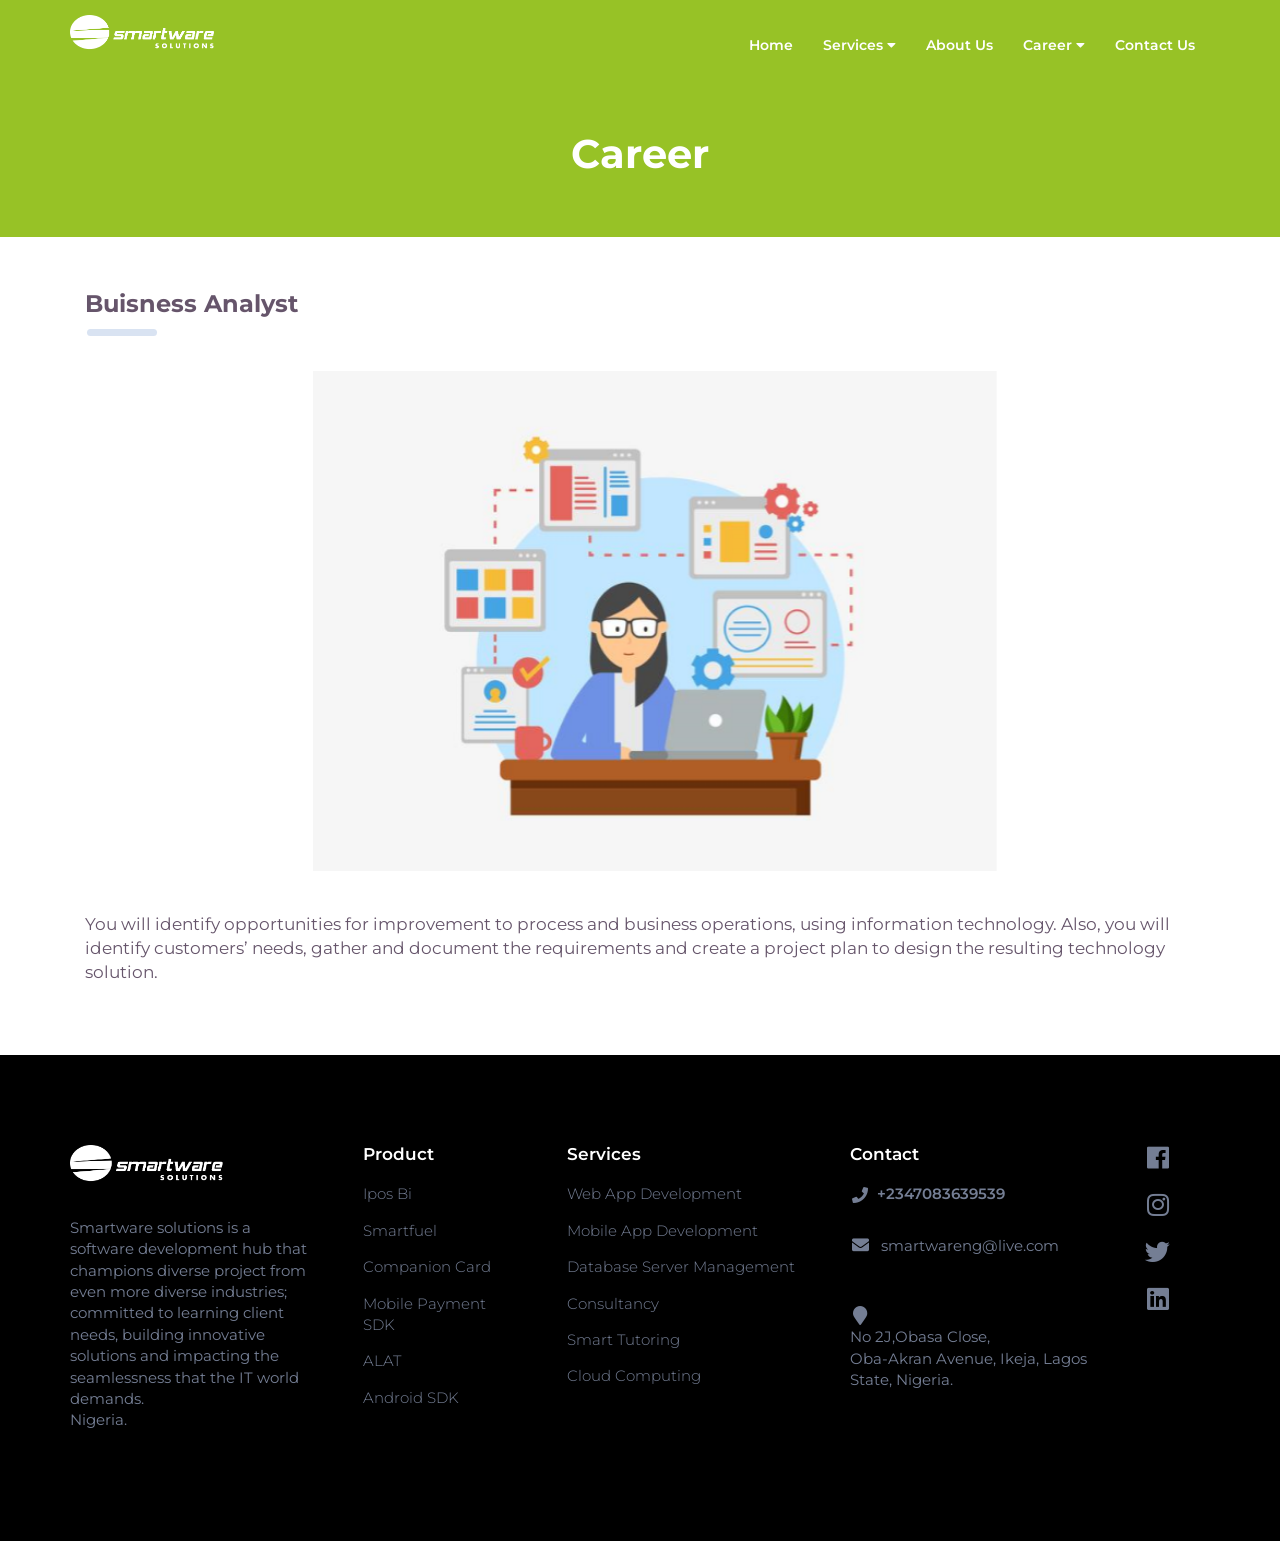
==== commit 6324d2cb: "service page added and features" ====
--- a/HtmlSite/BuisnessAnalyst.html
+++ b/HtmlSite/BuisnessAnalyst.html
@@ -118,7 +118,76 @@
                                     <li class="dropdown">
                                         <a href="aboutus.html">About Us </a>
                                     </li>
-                                    <li><a style="border-bottom:5px solid #ffffff" href="career.html">Career</a></li>
+                                    <li class="dropdown unity-menu">
+                                            <a href="career.html">Career <i class="fas fa-caret-down"></i></a>
+                                            <ul class="dropdown-menu dropdown-unity">
+                                                <li>
+                                                    <a class=" " href="SoftwareEng.html">
+                                                        <div class="unity-box">
+    
+                                                            <div class="unity-title">
+                                                                Software Engineer
+                                                            </div>
+    
+                                                        </div>
+                                                        
+                                                    </a>
+                                                </li>
+    
+                                                <li>
+                                                    <a class=" " href="SystemAnalyst.html">
+                                                        <div class="unity-box">
+    
+                                                            <div class="unity-title">
+                                                                System Analyst
+                                                            </div>
+    
+                                                        </div>
+                                                        
+                                                    </a>
+                                                </li>
+    
+                                                <li>
+                                                    <a class="" href="SoftwareTester.html">
+                                                        <div class="unity-box">
+    
+                                                            <div class="unity-title">
+                                                               Software Tester
+                                                            </div>
+    
+                                                        </div>
+                                                        
+                                                    </a>
+                                                </li>
+    
+                                                <li>
+                                                    <a class="" href="WebDeveloper.html">
+                                                        <div class="unity-box">
+    
+                                                            <div class="unity-title">
+                                                                Web Developer
+                                                            </div>
+    
+                                                        </div>
+                                                        
+                                                    </a>
+                                                </li>
+                                                <li>
+                                                    <a class="" href="NetworkEngineer.html">
+                                                        <div class="unity-box">
+    
+                                                            <div class="unity-title">
+                                                               Network Engineer
+                                                            </div>
+    
+                                                        </div>
+                                                        
+                                                    </a>
+                                                </li>
+    
+                                            </ul>
+    
+                                        </li>
                                     <li class="support-button-holder support-dropdown">
                                         <a href="contact.html">Contact Us</a>
                                     </li>
@@ -184,7 +253,7 @@
             <br>
             <div class="row">
                 <div class="col-xs-12">
-                    <p style="color:#66556b; font-size:17px; text-align: left">You will identify opportunities for improvement to process
+                    <p style="color:#66556b; font-size:17px; text-align: left;">You will identify opportunities for improvement to process
                         and business operations, using information technology. Also, you will identify
                         customers’ needs, gather and document the requirements and create a project plan to
                         design the resulting technology solution.
--- a/HtmlSite/css/style-green.css
+++ b/HtmlSite/css/style-green.css
@@ -99,8 +99,28 @@
     font-weight: 700;
     color: #2F3C52;
     position: relative;
-    margin-top: 30px;
-    margin-top: 0;
+    margin-top: 40px;
+    /* margin-top: 0; */
+}
+
+.top-title {
+    text-align: center;
+    font-size: 24px;
+    font-weight: 700;
+    color: #2F3C52;
+    position: relative;
+    /* margin-top: 40px; */
+    /* margin-top: 0; */
+}
+
+.client-title {
+    text-align: center;
+    font-size: 24px;
+    font-weight: 700;
+    color: #2F3C52;
+    position: relative;
+    margin-top: 40px;
+    /* margin-top: 0; */
 }
 
 .row-title.grey-color {
@@ -1873,16 +1893,53 @@
 }
 
 .service-box .service-icon img {
-    width: 128px;
+    width: 100px;
 }
 
 .service-box .service-title {
-    margin-left: 120px;
+    margin-left: 80px;
     font-size: 16px;
     font-weight: 600;
     color: #2A4968;
     text-transform: uppercase;
     margin-bottom: 15px;
+
+}
+.service-delivery p{
+    font-size: 16px;
+    font-weight: 300;
+    /* margin-left: 3px; */
+    font-weight: 300;
+    color: #7a7896;
+    margin-left: 80px;
+
+}
+.service-banking p{
+    font-size: 16px;
+    font-weight: 300;
+    /* margin-left: 3px; */
+    font-weight: 300;
+    color: #7a7896;
+    margin-left: 80px;
+    padding-bottom: 30px;
+
+}
+
+.service-store p{
+    font-size: 16px;
+    font-weight: 300;
+    font-weight: 300;
+    color: #7a7896;
+    margin-left: 80px;
+   
+}
+
+.service-product p{
+    font-size: 16px;
+    font-weight: 300;
+    font-weight: 300;
+    color: #7a7896;
+    margin-left: 80px;
 }
 
 .service-box .service-title a {
@@ -5769,7 +5826,7 @@
 
 #articles {
     background-color: #ffffff;
-    padding-top: 50px;
+    padding-top: 10px;
     padding-bottom: 50px;
     text-align: center;
 }
